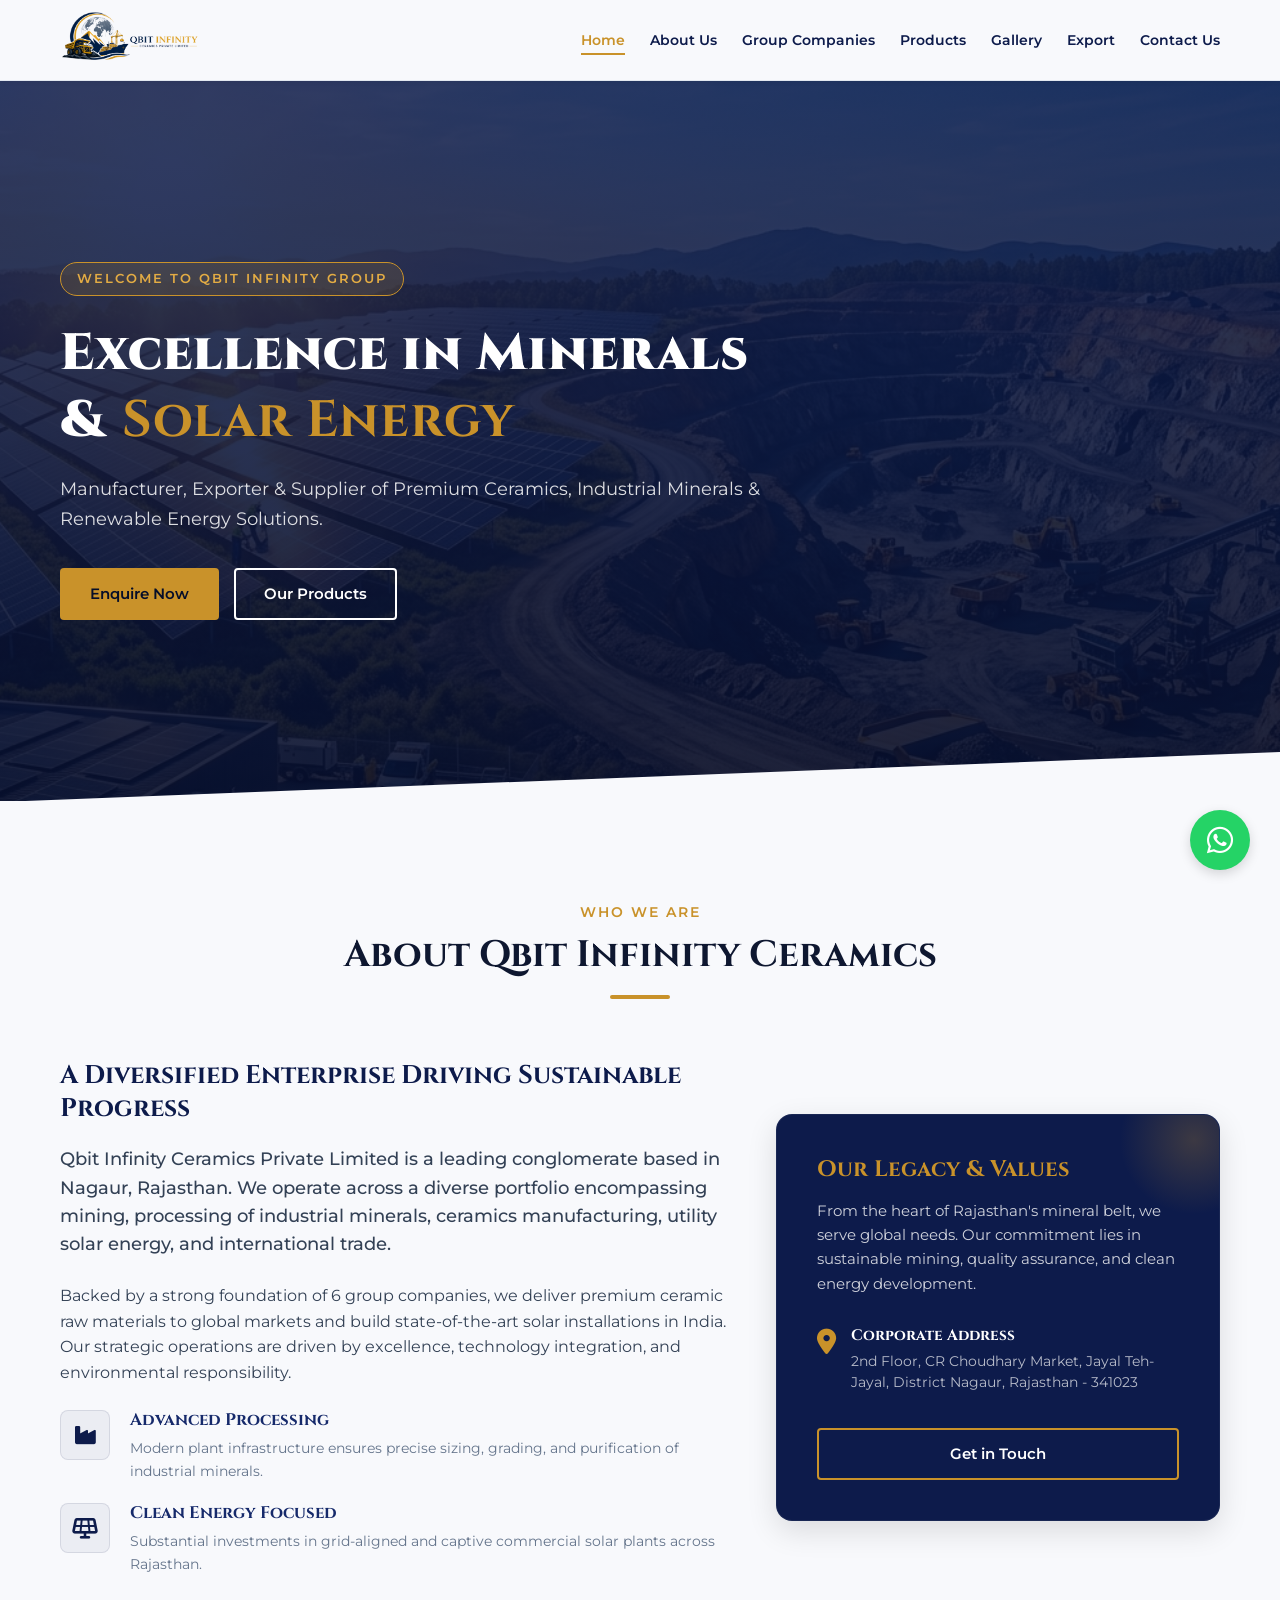
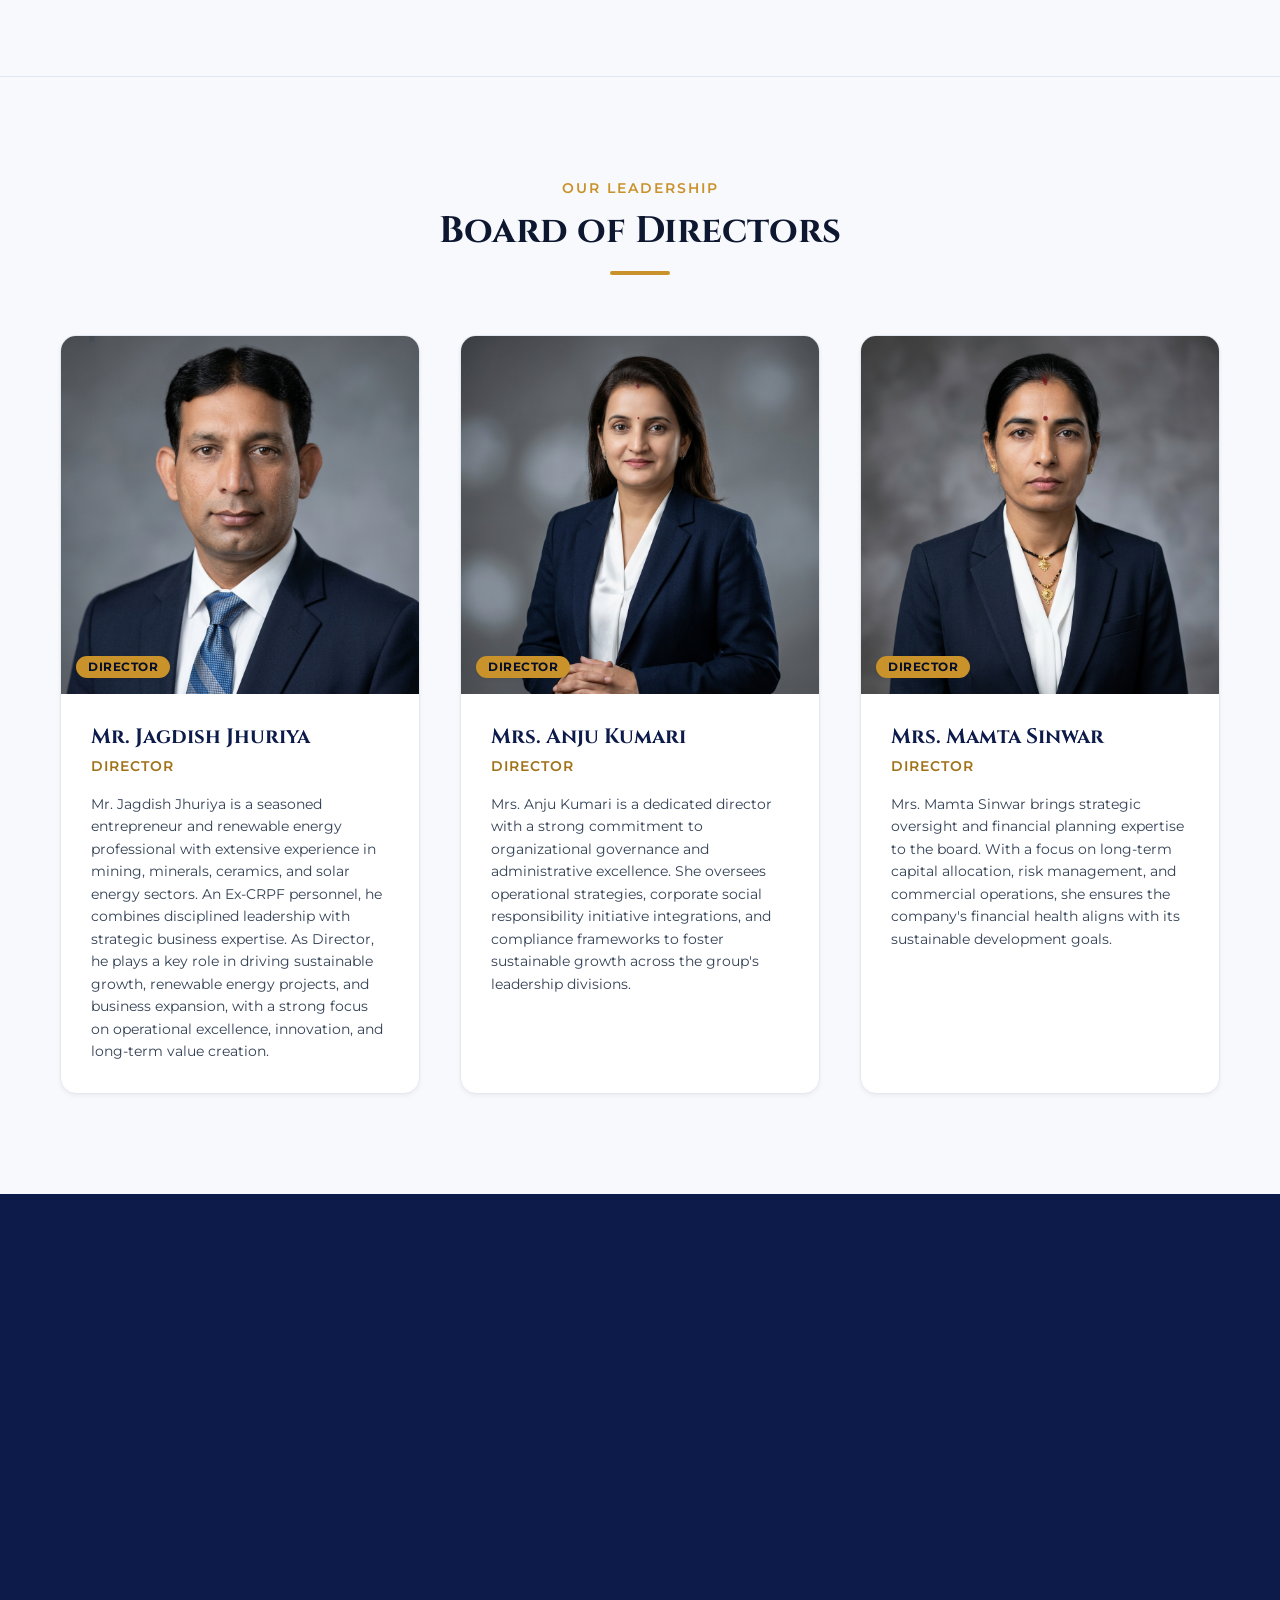
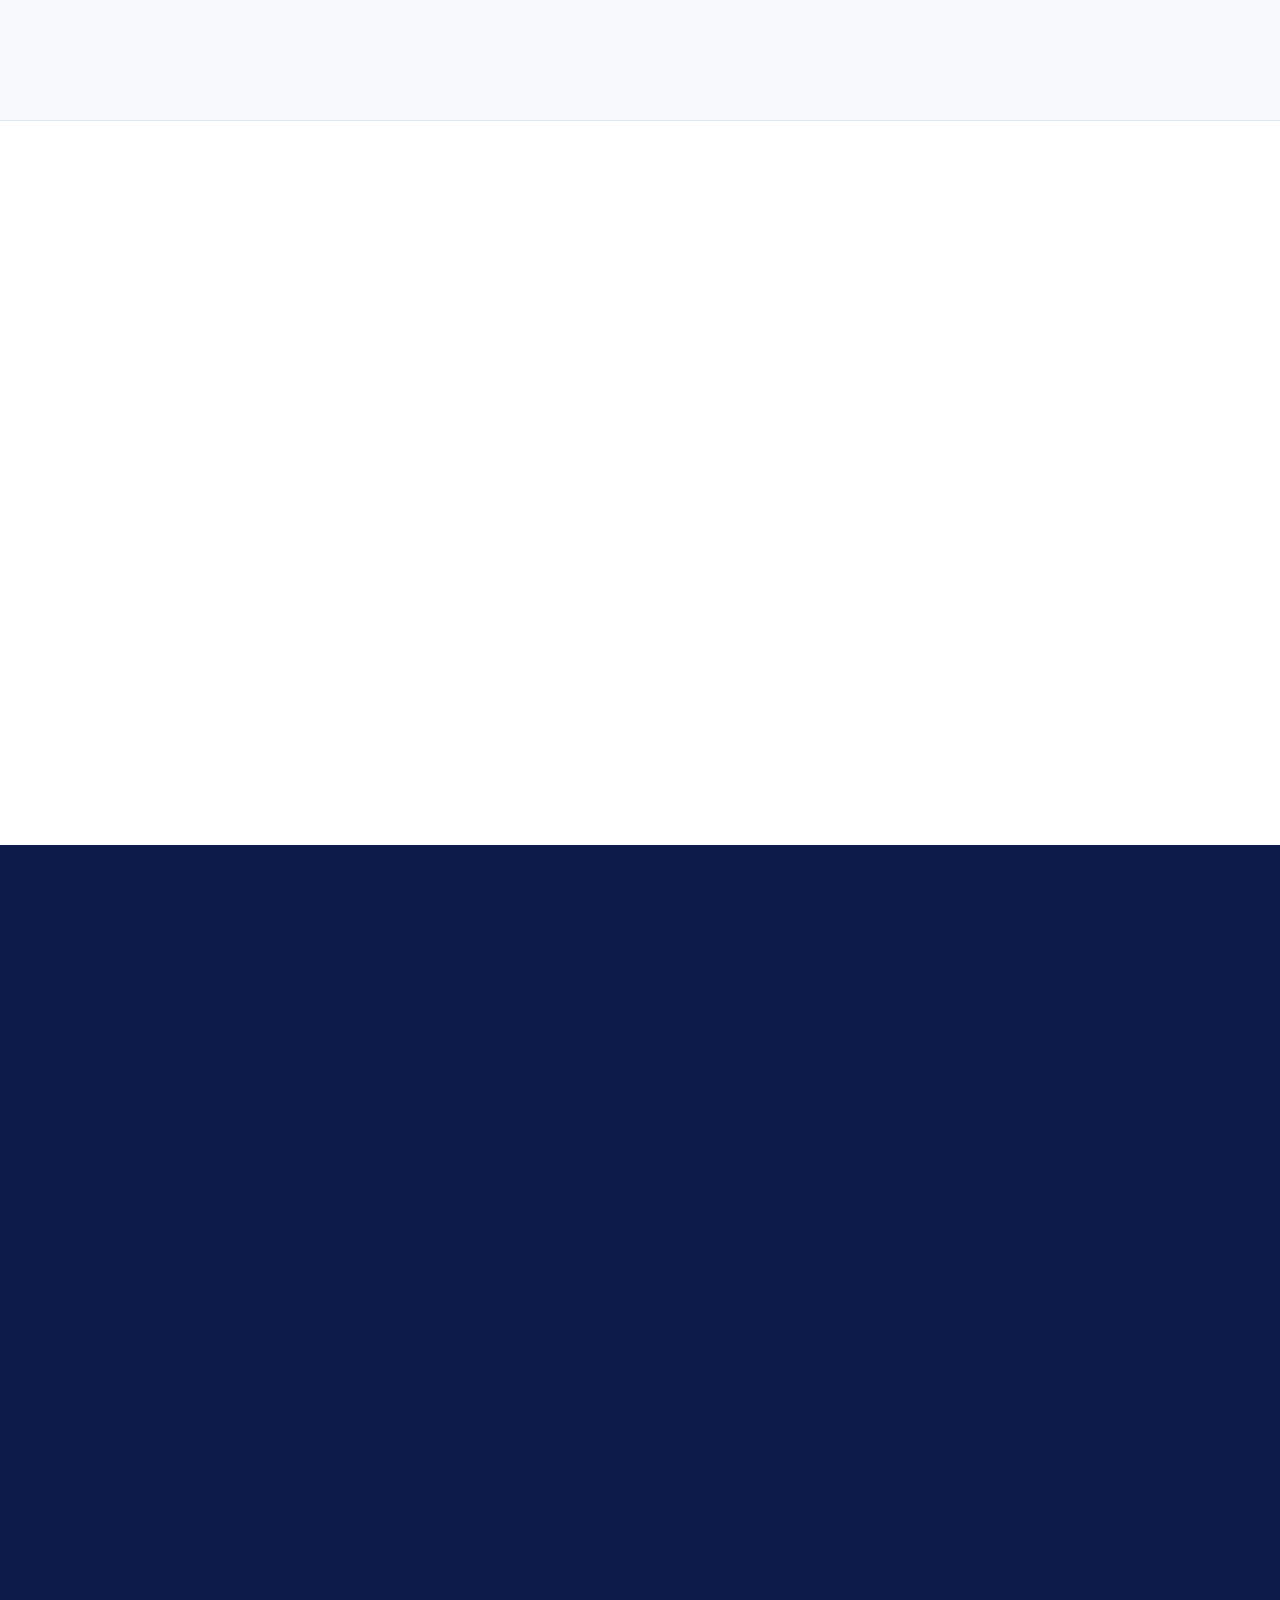
==== index.html @ c5cc14e5 "Add project website files and assets" ====
<!DOCTYPE html>
<html lang="en">
<head>
    <meta charset="UTF-8">
    <meta name="viewport" content="width=device-width, initial-scale=1.0">
    
    <!-- SEO Meta Tags -->
    <title>QBIT Infinity Ceramics Private Limited | Minerals & Solar Energy</title>
    <meta name="description" content="Qbit Infinity Ceramics Private Limited - Manufacturer, Exporter & Supplier of Ceramics, Minerals & Renewable Energy Solutions. Backed by a group of 6 companies spanning mines, minerals, solar energy, and global trade. Based in Nagaur, Rajasthan.">
    <meta name="keywords" content="Qbit Infinity Ceramics, Jhuriya Solar Energy, Nagaur Discom Solar, Qbit Mines and Minerals, Dharti Mines, Ceramic Minerals, Industrial Minerals, Solar Energy Rajasthan, Nagaur, Mineral Export">
    <meta name="author" content="Qbit Infinity Ceramics Private Limited">
    
    <!-- Google Fonts: Cinzel (Serif for headings) and Montserrat (Sans-serif for body) -->
    <link rel="preconnect" href="https://fonts.googleapis.com">
    <link rel="preconnect" href="https://fonts.gstatic.com" crossorigin>
    <link href="https://fonts.googleapis.com/css2?family=Cinzel:wght@500;700;900&family=Montserrat:wght@300;400;500;600;700&display=swap" rel="stylesheet">
    
    <!-- Font Awesome Icons -->
    <link rel="stylesheet" href="https://cdnjs.cloudflare.com/ajax/libs/font-awesome/6.4.0/css/all.min.css">
    
    <!-- Custom CSS -->
    <link rel="stylesheet" href="styles.css">
</head>
<body>



    <!-- Header / Sticky Navbar -->
    <header class="main-header" id="main-header">
        <div class="container nav-container">
            <!-- Brand Logo -->
            <a href="#home" class="logo-area" id="logo-link">
                <img src="logo.png" alt="QBIT Infinity Ceramics Logo" class="nav-logo" id="nav-logo">
            </a>

            <!-- Mobile Menu Toggle -->
            <button class="mobile-menu-btn" id="mobile-menu-btn" aria-label="Toggle Navigation Menu">
                <span class="bar"></span>
                <span class="bar"></span>
                <span class="bar"></span>
            </button>

            <!-- Navigation Links -->
            <nav class="nav-menu" id="nav-menu">
                <ul>
                    <li><a href="#home" class="nav-link active" id="nav-link-home">Home</a></li>
                    <li><a href="#about" class="nav-link" id="nav-link-about">About Us</a></li>
                    <li><a href="#group-companies" class="nav-link" id="nav-link-group">Group Companies</a></li>
                    <li><a href="products.html" class="nav-link" id="nav-link-products">Products</a></li>
                    <li><a href="#gallery" class="nav-link" id="nav-link-gallery">Gallery</a></li>
                    <li><a href="#export" class="nav-link" id="nav-link-export">Export</a></li>
                    <li><a href="#contact" class="nav-link" id="nav-link-contact">Contact Us</a></li>
                </ul>
            </nav>
        </div>
    </header>

    <!-- Hero Section -->
    <section class="hero-section" id="home">
        <div class="hero-background" style="background-image: linear-gradient(rgba(13, 27, 75, 0.85), rgba(7, 14, 43, 0.9)), url('assets/hero-bg.png');"></div>
        <div class="container hero-container">
            <div class="hero-content">
                <span class="hero-badge" id="hero-badge">Welcome to QBIT Infinity Group</span>
                <h1 class="hero-title" id="hero-title">Excellence in Minerals <br>&amp; <span class="highlight-gold">Solar Energy</span></h1>
                <p class="hero-subtitle" id="hero-subtitle">Manufacturer, Exporter &amp; Supplier of Premium Ceramics, Industrial Minerals &amp; Renewable Energy Solutions.</p>
                <div class="hero-ctas">
                    <a href="#contact" class="btn btn-primary" id="hero-cta-enquire">Enquire Now</a>
                    <a href="products.html" class="btn btn-outline" id="hero-cta-products">Our Products</a>
                </div>
            </div>
        </div>
        <div class="hero-divider"></div>
    </section>

    <!-- About Section -->
    <section class="about-section" id="about">
        <div class="container">
            <div class="section-header text-center">
                <span class="section-subtitle">Who We Are</span>
                <h2 class="section-title">About Qbit Infinity Ceramics</h2>
                <div class="section-divider"></div>
            </div>
            
            <div class="about-grid">
                <div class="about-text">
                    <h3>A Diversified Enterprise Driving Sustainable Progress</h3>
                    <p class="lead-text">Qbit Infinity Ceramics Private Limited is a leading conglomerate based in Nagaur, Rajasthan. We operate across a diverse portfolio encompassing mining, processing of industrial minerals, ceramics manufacturing, utility solar energy, and international trade.</p>
                    <p>Backed by a strong foundation of 6 group companies, we deliver premium ceramic raw materials to global markets and build state-of-the-art solar installations in India. Our strategic operations are driven by excellence, technology integration, and environmental responsibility.</p>
                    
                    <div class="about-features">
                        <div class="feature-item">
                            <div class="feature-icon"><i class="fa-solid fa-industry"></i></div>
                            <div class="feature-info">
                                <h4>Advanced Processing</h4>
                                <p>Modern plant infrastructure ensures precise sizing, grading, and purification of industrial minerals.</p>
                            </div>
                        </div>
                        <div class="feature-item">
                            <div class="feature-icon"><i class="fa-solid fa-solar-panel"></i></div>
                            <div class="feature-info">
                                <h4>Clean Energy Focused</h4>
                                <p>Substantial investments in grid-aligned and captive commercial solar plants across Rajasthan.</p>
                            </div>
                        </div>
                    </div>
                </div>
                
                <div class="about-stats-card">
                    <div class="stats-card-bg"></div>
                    <div class="stats-card-content">
                        <h4 class="card-heading">Our Legacy &amp; Values</h4>
                        <p class="card-text">From the heart of Rajasthan's mineral belt, we serve global needs. Our commitment lies in sustainable mining, quality assurance, and clean energy development.</p>
                        
                        <div class="address-box">
                            <i class="fa-solid fa-location-dot map-icon text-gold"></i>
                            <div>
                                <h5>Corporate Address</h5>
                                <p>2nd Floor, CR Choudhary Market, Jayal Teh-Jayal, District Nagaur, Rajasthan - 341023</p>
                            </div>
                        </div>
                        
                        <a href="#contact" class="btn btn-gold btn-block text-center" id="about-btn-contact">Get in Touch</a>
                    </div>
                </div>
            </div>
        </div>
    </section>

    <!-- Leadership Section -->
    <section class="leadership-section" id="leadership">
        <div class="container">
            <div class="section-header text-center">
                <span class="section-subtitle">Our Leadership</span>
                <h2 class="section-title">Board of Directors</h2>
                <div class="section-divider"></div>
            </div>
            
            <div class="leadership-grid">
                <!-- Director 1 -->
                <div class="director-card" id="director-1">
                    <div class="director-img-wrapper">
                        <img src="assets/director-jagdish.png" alt="Mr. Jagdish Jhuriya" class="director-img" loading="lazy">
                        <div class="director-overlay">
                            <span class="director-badge">Director</span>
                        </div>
                    </div>
                    <div class="director-info">
                        <h3>Mr. Jagdish Jhuriya</h3>
                        <p class="director-role">Director</p>
                        <p class="director-bio">Mr. Jagdish Jhuriya is a seasoned entrepreneur and renewable energy professional with extensive experience in mining, minerals, ceramics, and solar energy sectors. An Ex-CRPF personnel, he combines disciplined leadership with strategic business expertise. As Director, he plays a key role in driving sustainable growth, renewable energy projects, and business expansion, with a strong focus on operational excellence, innovation, and long-term value creation.</p>
                    </div>
                </div>

                <!-- Director 2 -->
                <div class="director-card" id="director-2">
                    <div class="director-img-wrapper">
                        <img src="assets/director-anju.png" alt="Mrs. Anju Kumari" class="director-img" loading="lazy">
                        <div class="director-overlay">
                            <span class="director-badge">Director</span>
                        </div>
                    </div>
                    <div class="director-info">
                        <h3>Mrs. Anju Kumari</h3>
                        <p class="director-role">Director</p>
                        <p class="director-bio">Mrs. Anju Kumari is a dedicated director with a strong commitment to organizational governance and administrative excellence. She oversees operational strategies, corporate social responsibility initiative integrations, and compliance frameworks to foster sustainable growth across the group's leadership divisions.</p>
                    </div>
                </div>

                <!-- Director 3 -->
                <div class="director-card" id="director-3">
                    <div class="director-img-wrapper">
                        <img src="assets/director-mamta.png" alt="Mrs. Mamta Sinwar" class="director-img" loading="lazy">
                        <div class="director-overlay">
                            <span class="director-badge">Director</span>
                        </div>
                    </div>
                    <div class="director-info">
                        <h3>Mrs. Mamta Sinwar</h3>
                        <p class="director-role">Director</p>
                        <p class="director-bio">Mrs. Mamta Sinwar brings strategic oversight and financial planning expertise to the board. With a focus on long-term capital allocation, risk management, and commercial operations, she ensures the company's financial health aligns with its sustainable development goals.</p>
                    </div>
                </div>
            </div>
        </div>
    </section>

    <!-- Group Companies Section -->
    <section class="group-section" id="group-companies">
        <div class="container">
            <div class="section-header text-center">
                <span class="section-subtitle">Our Corporate Structure</span>
                <h2 class="section-title text-white">Parent &amp; Associated Companies</h2>
                <div class="section-divider gold-divider"></div>
            </div>
            
            <div class="group-grid">
                <!-- Card 1 Parent -->
                <div class="group-card parent-card" id="group-card-1">
                    <div class="card-glow"></div>
                    <div class="card-icon-header">
                        <i class="fa-solid fa-shield-halved"></i>
                        <span class="badge-parent">PARENT COMPANY</span>
                    </div>
                    <h4>Qbit Infinity Ceramics Private Limited</h4>
                    <p>Serves as the apex entity managing ceramics production, general administration, corporate mining activities, and international mineral export operations.</p>
                </div>
                
                <!-- Card 2 Solar -->
                <div class="group-card" id="group-card-2">
                    <div class="card-icon-header">
                        <i class="fa-solid fa-sun-plant-wilt"></i>
                    </div>
                    <h4>Jhuriya Solar Energy Private Limited</h4>
                    <p>Specializes in grid-tied solar park planning, land acquisition, and mechanical EPC operations for renewable solar projects.</p>
                </div>
                
                <!-- Card 3 Solar -->
                <div class="group-card" id="group-card-3">
                    <div class="card-icon-header">
                        <i class="fa-solid fa-solar-panel"></i>
                    </div>
                    <h4>Nagaur Discom Solar Green Energy Private Limited</h4>
                    <p>Focuses on state government power agreements, utility-scale green energy feeding, and distribution logistics.</p>
                </div>
                
                <!-- Card 4 Solar -->
                <div class="group-card" id="group-card-4">
                    <div class="card-icon-header">
                        <i class="fa-solid fa-seedling"></i>
                    </div>
                    <h4>Nagaur Discom Solar Green Energy Enterprises</h4>
                    <p>Provides commercial rooftop installations, green technology components, and customized solar setups for private sectors.</p>
                </div>
                
                <!-- Card 5 Mining -->
                <div class="group-card" id="group-card-5">
                    <div class="card-icon-header">
                        <i class="fa-solid fa-mountain"></i>
                    </div>
                    <h4>Qbit Mines and Minerals</h4>
                    <p>Owns and operates open-cast mines in Rajasthan's mineral corridor. Sells processed raw ball clay, quartz, and feldspar.</p>
                </div>
                
                <!-- Card 6 Mining -->
                <div class="group-card" id="group-card-6">
                    <div class="card-icon-header">
                        <i class="fa-solid fa-trowel-bricks"></i>
                    </div>
                    <h4>Dharti Mines</h4>
                    <p>Focuses on advanced environment-friendly quarrying practices, mineral grading, and high-purity industrial silica sourcing.</p>
                </div>
            </div>
            
            <div class="group-tagline text-center" id="group-tagline">
                <p class="tagline-text"><i class="fa-solid fa-industry text-gold"></i> Three companies in Mining &bull; Three companies in Solar Energy <i class="fa-solid fa-solar-panel text-gold"></i></p>
            </div>
        </div>
    </section>

    <!-- Products / Services Section -->
    <section class="products-section" id="products">
        <div class="container">
            <div class="section-header text-center">
                <span class="section-subtitle">What We Offer</span>
                <h2 class="section-title">Core Products &amp; Divisions</h2>
                <div class="section-divider"></div>
            </div>
            
            <div class="products-grid">
                <!-- Mining & Minerals -->
                <div class="product-column" id="prod-col-mining">
                    <div class="product-img-wrapper">
                        <img src="assets/mining.png" alt="Mining & Minerals" class="product-img" loading="lazy">
                        <div class="img-overlay"></div>
                        <div class="product-icon-badge"><i class="fa-solid fa-pickaxe"></i></div>
                    </div>
                    <div class="product-body">
                        <h3>⛏️ Mining &amp; Minerals</h3>
                        <p class="product-intro">Supplying raw and processed minerals of high mineral purity to domestic and international ceramic industries.</p>
                        <ul class="product-list">
                            <li>
                                <strong>Ceramic Minerals:</strong> 
                                <span>High-plasticity Ball Clay, White China Clay, Potash, and Soda Feldspar for body structures.</span>
                            </li>
                            <li>
                                <strong>Industrial Minerals:</strong> 
                                <span>High-grade Silica, Quartz powder, Bentonite, and Pyrophyllite for refractories and foundries.</span>
                            </li>
                            <li>
                                <strong>Mines &amp; Quarrying:</strong> 
                                <span>Sustainable pit operations utilizing eco-sensitive extraction procedures and backfilling.</span>
                            </li>
                        </ul>
                    </div>
                </div>
                
                <!-- Solar Energy -->
                <div class="product-column" id="prod-col-solar">
                    <div class="product-img-wrapper">
                        <img src="assets/solar.png" alt="Solar Energy Division" class="product-img" loading="lazy">
                        <div class="img-overlay"></div>
                        <div class="product-icon-badge"><i class="fa-solid fa-sun"></i></div>
                    </div>
                    <div class="product-body">
                        <h3>☀️ Solar Energy</h3>
                        <p class="product-intro">Pioneering clean energy transitions through utility infrastructure development and industrial rooftop installations.</p>
                        <ul class="product-list">
                            <li>
                                <strong>Solar Power Projects:</strong> 
                                <span>End-to-end solar farm EPC including ground mapping, mounting structure, grid sync, and cabling.</span>
                            </li>
                            <li>
                                <strong>Green Energy Solutions:</strong> 
                                <span>Captive solar plant deployment helping manufacturing units reduce electrical bills and offset carbon footprints.</span>
                            </li>
                            <li>
                                <strong>Discom Solar Projects:</strong> 
                                <span>Developing power generation stations feeding green energy directly into central state DISCOM grids.</span>
                            </li>
                        </ul>
                    </div>
                </div>
            </div>
        </div>
    </section>

    <!-- Export Section -->
    <section class="export-section" id="export">
        <div class="container">
            <div class="export-grid">
                <div class="export-image-area">
                    <img src="assets/export.png" alt="Global Export Shipping" class="export-img" loading="lazy">
                    <div class="export-badge">
                        <i class="fa-solid fa-globe"></i>
                        <span>Global Footprint</span>
                    </div>
                </div>
                <div class="export-text-area">
                    <span class="section-subtitle">Connecting Continents</span>
                    <h2 class="section-title">🚢 Export &amp; Logistics</h2>
                    <div class="section-divider"></div>
                    <p class="lead-text">Leveraging state-of-the-art maritime logistics network, we export premium Indian minerals and finished ceramics directly from Major Ports in Western India (Mundra, Kandla, Pipavav) to global destinations.</p>
                    
                    <div class="export-points">
                        <div class="export-point">
                            <div class="point-icon"><i class="fa-solid fa-anchor"></i></div>
                            <div class="point-text">
                                <h4>International Mineral Export</h4>
                                <p>Bulk cargo shipment of Raw Ball Clay, China Clay, and Quartz powder with tailored moisture content packaging for overseas plants.</p>
                            </div>
                        </div>
                        <div class="export-point">
                            <div class="point-icon"><i class="fa-solid fa-box-open"></i></div>
                            <div class="point-text">
                                <h4>Ceramics Export</h4>
                                <p>Providing international supply of premium quality double-charge, glazed vitrified tiles, and heavy-duty sanitaryware products.</p>
                            </div>
                        </div>
                    </div>
                    
                    <a href="#contact" class="btn btn-primary" id="export-btn-enquire">Request Export Catalog</a>
                </div>
            </div>
        </div>
    </section>

    <!-- Gallery Section -->
    <section class="gallery-section" id="gallery">
        <div class="container">
            <div class="section-header text-center">
                <span class="section-subtitle">Visual Highlights</span>
                <h2 class="section-title">Operations Video Gallery</h2>
                <div class="section-divider"></div>
            </div>

            <!-- Video Slideshow Container -->
            <div class="slideshow-container" id="video-slideshow">
                <div class="slideshow-wrapper">
                    <!-- Slide 1 -->
                    <div class="video-slide active" data-slide-index="0">
                        <video id="slide-video-1" preload="metadata" loop muted playsinline>
                            <source src="video/1.mp4" type="video/mp4">
                            Your browser does not support the video tag.
                        </video>
                    </div>
                    <!-- Slide 2 -->
                    <div class="video-slide" data-slide-index="1">
                        <video id="slide-video-2" preload="metadata" loop muted playsinline>
                            <source src="video/2.mp4" type="video/mp4">
                            Your browser does not support the video tag.
                        </video>
                    </div>
                    <!-- Slide 3 -->
                    <div class="video-slide" data-slide-index="2">
                        <video id="slide-video-3" preload="metadata" loop muted playsinline>
                            <source src="video/3.mp4" type="video/mp4">
                            Your browser does not support the video tag.
                        </video>
                    </div>
                    <!-- Slide 4 -->
                    <div class="video-slide" data-slide-index="3">
                        <video id="slide-video-4" preload="metadata" loop muted playsinline>
                            <source src="video/4.mp4" type="video/mp4">
                            Your browser does not support the video tag.
                        </video>
                    </div>
                </div>

                <!-- Controls -->
                <button class="slideshow-btn prev-btn" id="prev-slide-btn" aria-label="Previous Slide">
                    <i class="fa-solid fa-chevron-left"></i>
                </button>
                <button class="slideshow-btn next-btn" id="next-slide-btn" aria-label="Next Slide">
                    <i class="fa-solid fa-chevron-right"></i>
                </button>
                
                <!-- Audio Toggle Control -->
                <button class="mute-toggle-btn" id="mute-toggle-btn" aria-label="Unmute Video">
                    <i class="fa-solid fa-volume-xmark"></i>
                </button>

                <!-- Dots Indicators -->
                <div class="slideshow-dots" id="slideshow-dots">
                    <span class="dot active" data-slide-to="0"></span>
                    <span class="dot" data-slide-to="1"></span>
                    <span class="dot" data-slide-to="2"></span>
                    <span class="dot" data-slide-to="3"></span>
                </div>
            </div>
        </div>
    </section>

    <!-- Stats Section -->
    <section class="stats-section" id="stats">
        <div class="container">
            <div class="stats-grid">
                <!-- Stat Item 1 -->
                <div class="stat-item" id="stat-1">
                    <div class="stat-number-wrapper">
                        <span class="stat-number" data-target="6">0</span><span class="stat-plus">+</span>
                    </div>
                    <p class="stat-label">Group Companies</p>
                </div>
                <!-- Stat Item 2 -->
                <div class="stat-item" id="stat-2">
                    <div class="stat-number-wrapper">
                        <span class="stat-number" data-target="3">0</span>
                    </div>
                    <p class="stat-label">Mining Divisions</p>
                </div>
                <!-- Stat Item 3 -->
                <div class="stat-item" id="stat-3">
                    <div class="stat-number-wrapper">
                        <span class="stat-number" data-target="3">0</span>
                    </div>
                    <p class="stat-label">Solar Energy Divisions</p>
                </div>
                <!-- Stat Item 4 -->
                <div class="stat-item" id="stat-4">
                    <div class="stat-icon-wrapper">
                        <i class="fa-solid fa-truck-fast text-gold"></i>
                    </div>
                    <p class="stat-label">Pan-India &amp; Export</p>
                </div>
            </div>
        </div>
    </section>

    <!-- Contact & Enquiry Section -->
    <section class="contact-section" id="contact">
        <div class="container">
            <div class="section-header text-center">
                <span class="section-subtitle">Reach Out to Us</span>
                <h2 class="section-title">Contact &amp; Enquiry Form</h2>
                <div class="section-divider"></div>
            </div>
            
            <div class="contact-grid">
                <!-- Column 1: Info -->
                <div class="contact-info-column" id="contact-info-panel">
                    <h3>Get in Touch</h3>
                    <p>Have questions about mineral supply, solar installation contract, or export options? Contact our management representatives directly.</p>
                    
                    <div class="contact-details">
                        <!-- Address -->
                        <div class="contact-detail-item">
                            <div class="detail-icon"><i class="fa-solid fa-location-dot"></i></div>
                            <div class="detail-content">
                                <h4>Head Office</h4>
                                <p>2nd Floor, CR Choudhary Market, Jayal Teh-Jayal, District Nagaur, Rajasthan - 341023</p>
                            </div>
                        </div>
                        
                        <!-- Phone Numbers -->
                        <div class="contact-detail-item">
                            <div class="detail-icon"><i class="fa-solid fa-phone"></i></div>
                            <div class="detail-content">
                                <h4>Management Hotlines</h4>
                                <p>
                                    <a href="tel:+919079042639" class="phone-link"><strong>Jagdish Jhuriya:</strong> +91 90790 42639</a><br>
                                    <a href="tel:+918952063424" class="phone-link"><strong>Anju Kumari:</strong> +91 89520 63424</a><br>
                                    <a href="tel:+919783767374" class="phone-link"><strong>Mamta Sinwar:</strong> +91 97837 67374</a>
                                </p>
                            </div>
                        </div>
                        
                        <!-- Email -->
                        <div class="contact-detail-item">
                            <div class="detail-icon"><i class="fa-solid fa-envelope"></i></div>
                            <div class="detail-content">
                                <h4>Email Address</h4>
                                <p><a href="mailto:qbitinfinity@gmail.com" class="email-link">qbitinfinity@gmail.com</a></p>
                            </div>
                        </div>
                    </div>
                </div>
                
                <!-- Column 2: Form -->
                <div class="contact-form-column" id="contact-form-panel">
                    <form class="enquiry-form" id="enquiry-form" novalidate>
                        <h3>Submit Business Enquiry</h3>
                        <p>Fill out the form below, and we will get back to you with custom catalog and price quotation within 24 hours.</p>
                        
                        <div class="form-row">
                            <div class="form-group">
                                <label for="form-name">Full Name <span class="required">*</span></label>
                                <div class="input-wrapper">
                                    <i class="fa-regular fa-user input-icon"></i>
                                    <input type="text" id="form-name" placeholder="Your Name" required>
                                </div>
                                <span class="error-msg" id="name-error">Please enter your name</span>
                            </div>
                            <div class="form-group">
                                <label for="form-company">Company Name</label>
                                <div class="input-wrapper">
                                    <i class="fa-solid fa-building input-icon"></i>
                                    <input type="text" id="form-company" placeholder="Your Company">
                                </div>
                            </div>
                        </div>
                        
                        <div class="form-row">
                            <div class="form-group">
                                <label for="form-email">Email Address <span class="required">*</span></label>
                                <div class="input-wrapper">
                                    <i class="fa-regular fa-envelope input-icon"></i>
                                    <input type="email" id="form-email" placeholder="example@gmail.com" required>
                                </div>
                                <span class="error-msg" id="email-error">Please enter a valid email</span>
                            </div>
                            <div class="form-group">
                                <label for="form-phone">Mobile Number <span class="required">*</span></label>
                                <div class="input-wrapper">
                                    <i class="fa-solid fa-phone input-icon"></i>
                                    <input type="tel" id="form-phone" placeholder="e.g. +91 90000 00000" required>
                                </div>
                                <span class="error-msg" id="phone-error">Please enter a valid phone number</span>
                            </div>
                        </div>
                        
                        <div class="form-group">
                            <label for="form-interest">Business Interest <span class="required">*</span></label>
                            <div class="input-wrapper">
                                <i class="fa-solid fa-sliders input-icon"></i>
                                <select id="form-interest" required>
                                    <option value="" disabled selected>-- Select Division --</option>
                                    <option value="minerals">⛏️ Mining &amp; Ceramic Minerals</option>
                                    <option value="solar">☀️ Solar Power Contracts</option>
                                    <option value="export">🚢 Global Sourcing &amp; Export</option>
                                    <option value="other">General Partnership / Other</option>
                                </select>
                            </div>
                            <span class="error-msg" id="interest-error">Please select your primary interest</span>
                        </div>
                        
                        <div class="form-group">
                            <label for="form-message">Detailed Message <span class="required">*</span></label>
                            <textarea id="form-message" rows="5" placeholder="Specify mineral type, volume requirements, or solar capacity needed..." required></textarea>
                            <span class="error-msg" id="message-error">Please enter details of your enquiry</span>
                        </div>
                        
                        <button type="submit" class="btn btn-primary btn-submit" id="form-submit-btn">
                            <span id="btn-text">Send Enquiry</span>
                            <i class="fa-solid fa-paper-plane btn-icon"></i>
                        </button>
                    </form>
                    
                    <!-- Success Modal Overlay -->
                    <div class="success-overlay" id="success-overlay">
                        <div class="success-card">
                            <div class="success-icon"><i class="fa-solid fa-circle-check"></i></div>
                            <h4>Enquiry Submitted!</h4>
                            <p>Thank you for reaching out to Qbit Infinity Ceramics. Our executive will contact you shortly.</p>
                            <button class="btn btn-gold btn-close-modal" id="btn-close-success">Close</button>
                        </div>
                    </div>
                </div>
            </div>
        </div>
    </section>

    <!-- Footer -->
    <footer class="main-footer" id="main-footer">
        <div class="container footer-container">
            <!-- Footer Info Column -->
            <div class="footer-col brand-col">
                <a href="#home" class="logo-area footer-logo-link">
                    <img src="logo.png" alt="QBIT Infinity Ceramics Logo" class="footer-logo" loading="lazy">
                </a>
                <p class="brand-desc">A premium enterprise based in Nagaur, Rajasthan, specializing in sustainable mining solutions, global mineral trade, and clean utility solar installations.</p>
                <div class="social-links">
                    <a href="https://wa.me/919079042639" target="_blank" class="social-link whatsapp-social" aria-label="Chat on WhatsApp">
                        <i class="fa-brands fa-whatsapp"></i>
                    </a>
                </div>
            </div>
            
            <!-- Quick Links -->
            <div class="footer-col links-col">
                <h4>Quick Links</h4>
                <ul class="footer-links">
                    <li><a href="#home">Home</a></li>
                    <li><a href="#about">About Us</a></li>
                    <li><a href="#group-companies">Group Companies</a></li>
                    <li><a href="products.html">Products</a></li>
                    <li><a href="#gallery">Gallery</a></li>
                    <li><a href="#export">Export &amp; Logistics</a></li>
                    <li><a href="#contact">Contact Us</a></li>
                </ul>
            </div>
            
            <!-- Contact Info footer -->
            <div class="footer-col info-col">
                <h4>Contact Details</h4>
                <ul class="footer-info-list">
                    <li>
                        <i class="fa-solid fa-location-dot footer-icon text-gold"></i>
                        <span>2nd Floor, CR Choudhary Market, Jayal Teh-Jayal, District Nagaur, Rajasthan</span>
                    </li>
                    <li>
                        <i class="fa-solid fa-phone footer-icon text-gold"></i>
                        <span>+91 90790 42639 (Jagdish)</span>
                    </li>
                    <li>
                        <i class="fa-solid fa-envelope footer-icon text-gold"></i>
                        <span>qbitinfinity@gmail.com</span>
                    </li>
                </ul>
            </div>
        </div>
        
        <!-- Bottom Bar -->
        <div class="footer-bottom">
            <div class="container footer-bottom-container">
                <p>&copy; 2026 Qbit Infinity Ceramics Private Limited. All Rights Reserved.</p>
            </div>
        </div>
    </footer>

    <!-- WhatsApp Floating Button -->
    <a href="https://wa.me/919079042639" class="whatsapp-float" id="whatsapp-float" target="_blank" rel="noopener noreferrer" aria-label="Contact us on WhatsApp">
        <i class="fa-brands fa-whatsapp whatsapp-icon"></i>
        <span class="whatsapp-tooltip">Chat with Jagdish</span>
    </a>

    <!-- Scroll to Top Button -->
    <button class="scroll-to-top" id="scroll-to-top" aria-label="Scroll to Top">
        <i class="fa-solid fa-arrow-up"></i>
    </button>

    <!-- Custom JavaScript -->
    <script src="script.js" defer></script>
</body>
</html>
---- styles.css ----
/* ==========================================================================
   DESIGN SYSTEM & CUSTOM VARIABLES
   ========================================================================== */
:root {
    /* Primary Colors */
    --color-navy: #0D1B4B;
    --color-navy-light: #162a6b;
    --color-navy-dark: #060e29;
    --color-gold: #C9922A;
    --color-gold-light: #e3ac44;
    --color-gold-dark: #a17118;
    
    /* Neutral & Background Colors */
    --color-dark: #070e2b;
    --color-mid-dark: #0d163d;
    --color-light-bg: #f8f9fc;
    --color-card-bg: #ffffff;
    --color-border: #e2e8f0;
    
    /* Text Colors */
    --color-text-title: #0e1730;
    --color-text-body: #334155;
    --color-text-light: #64748b;
    --color-text-white: #ffffff;
    --color-text-muted: #94a3b8;
    
    /* Typography */
    --font-heading: 'Cinzel', serif;
    --font-body: 'Montserrat', sans-serif;
    
    /* UI Utilities */
    --transition-smooth: all 0.3s cubic-bezier(0.25, 0.8, 0.25, 1);
    --border-radius-sm: 4px;
    --border-radius-md: 8px;
    --border-radius-lg: 16px;
    --shadow-sm: 0 2px 4px rgba(0, 0, 0, 0.05);
    --shadow-md: 0 4px 12px rgba(0, 0, 0, 0.08);
    --shadow-lg: 0 10px 30px rgba(0, 0, 0, 0.12);
    --shadow-gold-glow: 0 8px 24px rgba(201, 146, 42, 0.25);
    
    /* Layout Constants */
    --container-width: 1200px;
    --header-height: 80px;
}

/* ==========================================================================
   BASE RESETS & DEFAULTS
   ========================================================================== */
* {
    margin: 0;
    padding: 0;
    box-sizing: border-box;
}

html {
    scroll-behavior: smooth;
    font-size: 16px;
}

body {
    font-family: var(--font-body);
    color: var(--color-text-body);
    background-color: var(--color-light-bg);
    line-height: 1.6;
    overflow-x: hidden;
}

/* Scrollbar Customization */
::-webkit-scrollbar {
    width: 10px;
}
::-webkit-scrollbar-track {
    background: var(--color-navy-dark);
}
::-webkit-scrollbar-thumb {
    background: var(--color-gold);
    border-radius: 5px;
}
::-webkit-scrollbar-thumb:hover {
    background: var(--color-gold-light);
}

/* Base Headings & Typography */
h1, h2, h3, h4, h5, h6 {
    font-family: var(--font-heading);
    color: var(--color-text-title);
    font-weight: 700;
    line-height: 1.3;
}

a {
    text-decoration: none;
    color: inherit;
    transition: var(--transition-smooth);
}

ul {
    list-style: none;
}

img {
    max-width: 100%;
    height: auto;
    display: block;
}

/* ==========================================================================
   GLOBAL UTILITIES
   ========================================================================== */
.container {
    width: 100%;
    max-width: var(--container-width);
    margin: 0 auto;
    padding: 0 20px;
}

.text-center { text-align: center; }
.text-white { color: var(--color-text-white); }
.text-gold { color: var(--color-gold); }

.highlight-gold {
    color: var(--color-gold);
    font-weight: 700;
}

/* Section Header Styles */
.section-header {
    margin-bottom: 60px;
    position: relative;
}

.section-subtitle {
    font-family: var(--font-body);
    color: var(--color-gold);
    font-weight: 600;
    text-transform: uppercase;
    font-size: 0.9rem;
    letter-spacing: 2px;
    display: block;
    margin-bottom: 8px;
}

.section-title {
    font-size: 2.3rem;
    font-weight: 700;
    position: relative;
    padding-bottom: 15px;
}

.section-divider {
    width: 60px;
    height: 4px;
    background-color: var(--color-gold);
    margin: 0 auto;
    border-radius: 2px;
}

.gold-divider {
    background-color: var(--color-gold);
}

/* Custom Button Styles */
.btn {
    display: inline-flex;
    align-items: center;
    justify-content: center;
    padding: 12px 28px;
    font-family: var(--font-body);
    font-size: 0.95rem;
    font-weight: 600;
    border-radius: var(--border-radius-sm);
    cursor: pointer;
    transition: var(--transition-smooth);
    border: 2px solid transparent;
}

.btn-primary {
    background-color: var(--color-gold);
    color: var(--color-navy-dark);
}

.btn-primary:hover {
    background-color: var(--color-gold-light);
    transform: translateY(-2px);
    box-shadow: var(--shadow-gold-glow);
}

.btn-outline {
    background-color: transparent;
    color: var(--color-text-white);
    border-color: var(--color-text-white);
}

.btn-outline:hover {
    background-color: var(--color-text-white);
    color: var(--color-navy);
    transform: translateY(-2px);
}

.btn-gold {
    background-color: var(--color-navy);
    color: var(--color-text-white);
    border-color: var(--color-gold);
}

.btn-gold:hover {
    background-color: var(--color-gold);
    color: var(--color-navy-dark);
    transform: translateY(-2px);
}

.btn-block {
    display: block;
    width: 100%;
}

/* ==========================================================================
   TOP BAR SECTION
   ========================================================================== */
.top-bar {
    background-color: var(--color-navy-dark);
    color: var(--color-text-muted);
    font-size: 0.85rem;
    padding: 8px 0;
    border-bottom: 1px solid rgba(255, 255, 255, 0.05);
}

.top-bar-container {
    display: flex;
    justify-content: space-between;
    align-items: center;
    flex-wrap: wrap;
    gap: 10px;
}

.top-bar-contact {
    display: flex;
    gap: 20px;
    flex-wrap: wrap;
}

.top-bar-link {
    display: flex;
    align-items: center;
    gap: 8px;
}

.top-bar-link:hover {
    color: var(--color-gold-light);
}

/* ==========================================================================
   MAIN HEADER / NAVIGATION
   ========================================================================== */
.main-header {
    background-color: var(--color-white);
    box-shadow: var(--shadow-sm);
    position: relative;
    z-index: 1000;
    transition: var(--transition-smooth);
    border-bottom: 1px solid var(--color-border);
}

/* Sticky Header Style via JavaScript */
.main-header.sticky {
    position: fixed;
    top: 0;
    left: 0;
    right: 0;
    background-color: rgba(255, 255, 255, 0.95);
    backdrop-filter: blur(10px);
    box-shadow: var(--shadow-md);
    animation: slideDown 0.4s ease forwards;
    border-bottom: 1px solid var(--color-border);
}

@keyframes slideDown {
    from { transform: translateY(-100%); }
    to { transform: translateY(0); }
}

.nav-container {
    height: var(--header-height);
    display: flex;
    justify-content: space-between;
    align-items: center;
}

/* Logo Area Styling */
.logo-area {
    display: flex;
    align-items: center;
    gap: 15px;
}

.nav-logo {
    height: 70px;
    width: auto;
    object-fit: contain;
}

.logo-text {
    display: flex;
    flex-direction: column;
}

.logo-title {
    font-family: var(--font-heading);
    font-size: 1.3rem;
    font-weight: 700;
    color: var(--color-gold);
    letter-spacing: 1px;
    line-height: 1.2;
}

.logo-subtitle {
    font-family: var(--font-body);
    font-size: 0.72rem;
    font-weight: 500;
    color: var(--color-text-white);
    letter-spacing: 0.5px;
}

/* Nav Links Menu */
.nav-menu ul {
    display: flex;
    gap: 25px;
}

.nav-link {
    font-family: var(--font-body);
    font-size: 0.9rem;
    font-weight: 600;
    color: var(--color-navy);
    position: relative;
    padding: 6px 0;
}

.nav-link:hover, .nav-link.active {
    color: var(--color-gold);
}

.nav-link::after {
    content: '';
    position: absolute;
    width: 0;
    height: 2px;
    bottom: 0;
    left: 0;
    background-color: var(--color-gold);
    transition: var(--transition-smooth);
}

.nav-link:hover::after, .nav-link.active::after {
    width: 100%;
}

/* Hamburger Button */
.mobile-menu-btn {
    display: none;
    flex-direction: column;
    justify-content: space-between;
    width: 30px;
    height: 21px;
    background: transparent;
    border: none;
    cursor: pointer;
    z-index: 1001;
}

.mobile-menu-btn .bar {
    width: 100%;
    height: 3px;
    background-color: var(--color-navy);
    border-radius: 10px;
    transition: var(--transition-smooth);
}

/* Mobile active hamburger */
.mobile-menu-btn.active .bar:nth-child(1) {
    transform: translateY(9px) rotate(45deg);
}

.mobile-menu-btn.active .bar:nth-child(2) {
    opacity: 0;
}

.mobile-menu-btn.active .bar:nth-child(3) {
    transform: translateY(-9px) rotate(-45deg);
}

/* ==========================================================================
   HERO SECTION
   ========================================================================== */
.hero-section {
    position: relative;
    min-height: 520px;
    height: 80vh;
    display: flex;
    align-items: center;
    overflow: hidden;
    color: var(--color-text-white);
}

.hero-background {
    position: absolute;
    top: 0;
    left: 0;
    width: 100%;
    height: 100%;
    background-size: cover;
    background-position: center;
    background-repeat: no-repeat;
    z-index: 1;
    transform: scale(1.03);
    animation: zoomBg 20s infinite alternate;
}

@keyframes zoomBg {
    0% { transform: scale(1.03); }
    100% { transform: scale(1.09); }
}

.hero-container {
    position: relative;
    z-index: 2;
}

.hero-content {
    max-width: 700px;
}

.hero-badge {
    display: inline-block;
    padding: 6px 16px;
    background-color: rgba(201, 146, 42, 0.15);
    border: 1px solid var(--color-gold);
    color: var(--color-gold-light);
    font-size: 0.8rem;
    font-weight: 600;
    text-transform: uppercase;
    letter-spacing: 2px;
    border-radius: 50px;
    margin-bottom: 25px;
    animation: fadeInUp 0.8s ease forwards;
}

.hero-title {
    font-size: 3.2rem;
    font-weight: 900;
    color: var(--color-text-white);
    margin-bottom: 20px;
    letter-spacing: 1px;
    opacity: 0;
    transform: translateY(30px);
    animation: fadeInUp 0.8s ease 0.2s forwards;
}

.hero-subtitle {
    font-size: 1.15rem;
    font-weight: 400;
    color: rgba(255, 255, 255, 0.85);
    margin-bottom: 35px;
    line-height: 1.6;
    opacity: 0;
    transform: translateY(30px);
    animation: fadeInUp 0.8s ease 0.4s forwards;
}

.hero-ctas {
    display: flex;
    gap: 15px;
    opacity: 0;
    transform: translateY(30px);
    animation: fadeInUp 0.8s ease 0.6s forwards;
}

@keyframes fadeInUp {
    to {
        opacity: 1;
        transform: translateY(0);
    }
}

.hero-divider {
    position: absolute;
    bottom: -1px;
    left: 0;
    width: 100%;
    height: 50px;
    background-color: var(--color-light-bg);
    clip-path: polygon(100% 0, 100% 100%, 0 100%);
    z-index: 3;
}

/* ==========================================================================
   ABOUT US SECTION
   ========================================================================== */
.about-section {
    padding: 100px 0;
}

.about-grid {
    display: grid;
    grid-template-columns: 1.2fr 0.8fr;
    gap: 50px;
    align-items: center;
}

.about-text h3 {
    font-size: 1.6rem;
    font-weight: 700;
    color: var(--color-navy);
    margin-bottom: 20px;
}

.lead-text {
    font-size: 1.1rem;
    color: var(--color-navy-light);
    font-weight: 500;
    margin-bottom: 15px;
}

.about-text p {
    color: var(--color-text-body);
    margin-bottom: 25px;
}

/* About features list */
.about-features {
    display: flex;
    flex-direction: column;
    gap: 20px;
    margin-top: 15px;
}

.feature-item {
    display: flex;
    align-items: flex-start;
    gap: 20px;
}

.feature-icon {
    height: 50px;
    width: 50px;
    background-color: rgba(13, 27, 75, 0.05);
    border: 1px solid rgba(13, 27, 75, 0.1);
    color: var(--color-navy);
    border-radius: var(--border-radius-md);
    display: flex;
    align-items: center;
    justify-content: center;
    font-size: 1.3rem;
    flex-shrink: 0;
    transition: var(--transition-smooth);
}

.feature-item:hover .feature-icon {
    background-color: var(--color-gold);
    color: var(--color-navy-dark);
    border-color: var(--color-gold);
    transform: translateY(-2px);
}

.feature-info h4 {
    font-size: 1.05rem;
    font-weight: 700;
    color: var(--color-navy-light);
    margin-bottom: 5px;
}

.feature-info p {
    font-size: 0.9rem;
    color: var(--color-text-light);
    margin-bottom: 0;
}

/* About stats card right */
.about-stats-card {
    position: relative;
    background-color: var(--color-navy);
    border-radius: var(--border-radius-lg);
    padding: 40px;
    box-shadow: var(--shadow-lg);
    overflow: hidden;
    color: var(--color-text-white);
    border: 1px solid rgba(255, 255, 255, 0.05);
}

.stats-card-bg {
    position: absolute;
    top: -50px;
    right: -50px;
    width: 150px;
    height: 150px;
    background: radial-gradient(circle, rgba(201, 146, 42, 0.25) 0%, transparent 70%);
    border-radius: 50%;
    z-index: 1;
}

.stats-card-content {
    position: relative;
    z-index: 2;
}

.stats-card-content .card-heading {
    color: var(--color-gold);
    font-size: 1.4rem;
    margin-bottom: 15px;
}

.stats-card-content .card-text {
    color: rgba(255, 255, 255, 0.8);
    font-size: 0.95rem;
    margin-bottom: 30px;
}

/* Address details list */
.address-box {
    display: flex;
    gap: 15px;
    margin-bottom: 35px;
}

.map-icon {
    font-size: 1.6rem;
    margin-top: 3px;
}

.address-box h5 {
    color: var(--color-text-white);
    font-size: 0.95rem;
    font-weight: 700;
    margin-bottom: 5px;
}

.address-box p {
    color: rgba(255, 255, 255, 0.7);
    font-size: 0.88rem;
    margin-bottom: 0;
    line-height: 1.5;
}

/* ==========================================================================
   GROUP COMPANIES SECTION
   ========================================================================== */
.group-section {
    background-color: var(--color-navy);
    padding: 100px 0;
    position: relative;
}

.group-grid {
    display: grid;
    grid-template-columns: repeat(auto-fill, minmax(340px, 1fr));
    gap: 30px;
    margin-bottom: 55px;
}

.group-card {
    position: relative;
    background-color: var(--color-mid-dark);
    border: 1px solid rgba(255, 255, 255, 0.05);
    border-radius: var(--border-radius-md);
    padding: 35px;
    transition: var(--transition-smooth);
    overflow: hidden;
}

.group-card::before {
    content: '';
    position: absolute;
    top: 0;
    left: 0;
    width: 100%;
    height: 3px;
    background-color: transparent;
    transition: var(--transition-smooth);
}

.group-card:hover {
    transform: translateY(-8px);
    box-shadow: var(--shadow-lg);
    border-color: rgba(201, 146, 42, 0.2);
}

.group-card:hover::before {
    background-color: var(--color-gold);
}

/* Parent company specific styling */
.parent-card {
    border-color: rgba(201, 146, 42, 0.3);
    grid-column: span 1;
}

.parent-card::before {
    background-color: var(--color-gold);
}

.card-glow {
    position: absolute;
    bottom: -60px;
    right: -60px;
    width: 120px;
    height: 120px;
    background: radial-gradient(circle, rgba(201, 146, 42, 0.15) 0%, transparent 70%);
    border-radius: 50%;
}

.card-icon-header {
    display: flex;
    justify-content: space-between;
    align-items: center;
    margin-bottom: 20px;
    font-size: 2.2rem;
    color: var(--color-gold);
}

.badge-parent {
    font-family: var(--font-body);
    font-size: 0.68rem;
    font-weight: 700;
    color: var(--color-navy-dark);
    background-color: var(--color-gold);
    padding: 4px 10px;
    border-radius: 50px;
    letter-spacing: 0.5px;
}

.group-card h4 {
    color: var(--color-text-white);
    font-size: 1.15rem;
    font-weight: 700;
    margin-bottom: 12px;
}

.group-card p {
    color: var(--color-text-muted);
    font-size: 0.9rem;
    line-height: 1.5;
}

/* Tagline badge at bottom */
.group-tagline {
    margin-top: 40px;
}

.tagline-text {
    display: inline-block;
    padding: 10px 24px;
    background-color: var(--color-mid-dark);
    border: 1px solid rgba(201, 146, 42, 0.3);
    color: var(--color-text-white);
    font-size: 0.95rem;
    font-weight: 600;
    border-radius: 50px;
    letter-spacing: 0.5px;
}

/* ==========================================================================
   PRODUCTS & SERVICES SECTION
   ========================================================================== */
.products-section {
    padding: 100px 0;
    background-color: var(--color-light-bg);
}

.products-grid {
    display: grid;
    grid-template-columns: 1fr 1fr;
    gap: 40px;
}

.product-column {
    background-color: var(--color-card-bg);
    border-radius: var(--border-radius-lg);
    box-shadow: var(--shadow-md);
    overflow: hidden;
    transition: var(--transition-smooth);
    border: 1px solid var(--color-border);
}

.product-column:hover {
    transform: translateY(-5px);
    box-shadow: var(--shadow-lg);
}

.product-img-wrapper {
    height: 260px;
    position: relative;
    overflow: hidden;
}

.product-img {
    width: 100%;
    height: 100%;
    object-fit: cover;
    transition: var(--transition-smooth);
}

.product-column:hover .product-img {
    transform: scale(1.06);
}

.img-overlay {
    position: absolute;
    top: 0;
    left: 0;
    width: 100%;
    height: 100%;
    background: linear-gradient(to top, rgba(13, 27, 75, 0.7), transparent);
}

.product-icon-badge {
    position: absolute;
    bottom: -25px;
    right: 40px;
    height: 60px;
    width: 60px;
    border-radius: 50%;
    background-color: var(--color-gold);
    color: var(--color-navy-dark);
    display: flex;
    align-items: center;
    justify-content: center;
    font-size: 1.5rem;
    box-shadow: var(--shadow-md);
    z-index: 5;
    border: 3px solid var(--color-card-bg);
}

.product-body {
    padding: 40px;
}

.product-body h3 {
    font-size: 1.45rem;
    font-weight: 700;
    color: var(--color-navy);
    margin-bottom: 12px;
}

.product-intro {
    font-size: 0.95rem;
    color: var(--color-text-light);
    margin-bottom: 25px;
}

/* Nested lists of products */
.product-list {
    display: flex;
    flex-direction: column;
    gap: 18px;
}

.product-list li {
    display: flex;
    flex-direction: column;
    position: relative;
    padding-left: 20px;
}

.product-list li::before {
    content: '\f0da';
    font-family: 'Font Awesome 6 Free';
    font-weight: 900;
    position: absolute;
    left: 0;
    top: 2px;
    color: var(--color-gold);
    font-size: 0.85rem;
}

.product-list li strong {
    font-size: 0.95rem;
    color: var(--color-navy-light);
    font-weight: 600;
    margin-bottom: 3px;
}

.product-list li span {
    font-size: 0.88rem;
    color: var(--color-text-body);
}

/* ==========================================================================
   EXPORT & LOGISTICS
   ========================================================================== */
.export-section {
    padding: 100px 0;
    background-color: var(--color-card-bg);
    border-top: 1px solid var(--color-border);
}

.export-grid {
    display: grid;
    grid-template-columns: 0.95fr 1.05fr;
    gap: 60px;
    align-items: center;
}

.export-image-area {
    position: relative;
    border-radius: var(--border-radius-lg);
    overflow: hidden;
    box-shadow: var(--shadow-lg);
}

.export-img {
    width: 100%;
    object-fit: cover;
    height: 480px;
}

.export-badge {
    position: absolute;
    bottom: 30px;
    left: 30px;
    display: flex;
    align-items: center;
    gap: 12px;
    background-color: var(--color-navy);
    color: var(--color-text-white);
    padding: 12px 24px;
    border-radius: var(--border-radius-md);
    border: 1px solid var(--color-gold);
    font-weight: 600;
    font-size: 0.95rem;
    box-shadow: var(--shadow-md);
}

.export-badge i {
    color: var(--color-gold);
    font-size: 1.2rem;
}

.export-text-area .section-title {
    text-align: left;
}

.export-text-area .section-divider {
    margin: 0 0 25px 0;
}

.export-points {
    display: flex;
    flex-direction: column;
    gap: 25px;
    margin: 30px 0 35px 0;
}

.export-point {
    display: flex;
    align-items: flex-start;
    gap: 20px;
}

.point-icon {
    height: 44px;
    width: 44px;
    background-color: rgba(201, 146, 42, 0.1);
    border: 1px solid rgba(201, 146, 42, 0.2);
    color: var(--color-gold-dark);
    border-radius: var(--border-radius-sm);
    display: flex;
    align-items: center;
    justify-content: center;
    font-size: 1.15rem;
    flex-shrink: 0;
}

.point-text h4 {
    font-size: 1.05rem;
    font-weight: 700;
    color: var(--color-navy-light);
    margin-bottom: 5px;
}

.point-text p {
    font-size: 0.9rem;
    color: var(--color-text-light);
    margin-bottom: 0;
}

/* ==========================================================================
   STATS HIGHLIGHTS
   ========================================================================== */
.stats-section {
    background-color: var(--color-navy-dark);
    padding: 60px 0;
    border-top: 3px solid var(--color-gold);
}

.stats-grid {
    display: grid;
    grid-template-columns: repeat(4, 1fr);
    gap: 30px;
    text-align: center;
}

.stat-item {
    padding: 10px 0;
}

.stat-number-wrapper {
    font-family: var(--font-heading);
    font-size: 3.2rem;
    font-weight: 900;
    color: var(--color-gold);
    line-height: 1;
    margin-bottom: 10px;
}

.stat-plus {
    font-size: 2.2rem;
    vertical-align: top;
    margin-left: 2px;
}

.stat-icon-wrapper {
    font-size: 2.6rem;
    margin-bottom: 15px;
    line-height: 1;
}

.stat-label {
    font-family: var(--font-body);
    font-size: 0.95rem;
    font-weight: 600;
    color: var(--color-text-white);
    letter-spacing: 1px;
    text-transform: uppercase;
}

/* ==========================================================================
   CONTACT US & ENQUIRY SECTION
   ========================================================================== */
.contact-section {
    padding: 100px 0;
    background-color: var(--color-light-bg);
}

.contact-grid {
    display: grid;
    grid-template-columns: 0.85fr 1.15fr;
    gap: 50px;
}

.contact-info-column {
    background-color: var(--color-navy);
    border-radius: var(--border-radius-lg);
    padding: 40px;
    box-shadow: var(--shadow-lg);
    color: var(--color-text-white);
    border: 1px solid rgba(255, 255, 255, 0.05);
}

.contact-info-column h3 {
    color: var(--color-gold);
    font-size: 1.5rem;
    margin-bottom: 15px;
}

.contact-info-column p {
    color: rgba(255, 255, 255, 0.7);
    font-size: 0.95rem;
    margin-bottom: 35px;
}

/* Contact detail row entries */
.contact-details {
    display: flex;
    flex-direction: column;
    gap: 30px;
}

.contact-detail-item {
    display: flex;
    align-items: flex-start;
    gap: 20px;
}

.detail-icon {
    height: 40px;
    width: 40px;
    background-color: rgba(255, 255, 255, 0.05);
    border: 1px solid rgba(255, 255, 255, 0.1);
    color: var(--color-gold);
    border-radius: var(--border-radius-sm);
    display: flex;
    align-items: center;
    justify-content: center;
    font-size: 1.1rem;
    flex-shrink: 0;
}

.detail-content h4 {
    color: var(--color-text-white);
    font-size: 0.95rem;
    font-weight: 700;
    margin-bottom: 6px;
}

.detail-content p {
    font-size: 0.88rem;
    color: rgba(255, 255, 255, 0.75);
    margin-bottom: 0;
    line-height: 1.5;
}

.phone-link, .email-link {
    color: rgba(255, 255, 255, 0.75);
}

.phone-link:hover, .email-link:hover {
    color: var(--color-gold-light);
}

/* Form Container right column */
.contact-form-column {
    background-color: var(--color-card-bg);
    border-radius: var(--border-radius-lg);
    box-shadow: var(--shadow-md);
    padding: 40px;
    position: relative;
    border: 1px solid var(--color-border);
    overflow: hidden;
}

.enquiry-form h3 {
    font-size: 1.45rem;
    color: var(--color-navy);
    margin-bottom: 10px;
}

.enquiry-form p {
    font-size: 0.88rem;
    color: var(--color-text-light);
    margin-bottom: 30px;
}

.form-row {
    display: grid;
    grid-template-columns: 1fr 1fr;
    gap: 20px;
}

.form-group {
    margin-bottom: 20px;
    display: flex;
    flex-direction: column;
}

.form-group label {
    font-size: 0.85rem;
    font-weight: 600;
    color: var(--color-navy-light);
    margin-bottom: 8px;
}

.required {
    color: #e53e3e;
}

.input-wrapper {
    position: relative;
    display: flex;
    align-items: center;
}

.input-icon {
    position: absolute;
    left: 15px;
    color: var(--color-text-muted);
    font-size: 0.95rem;
}

/* Input Fields styling */
.enquiry-form input,
.enquiry-form select,
.enquiry-form textarea {
    width: 100%;
    padding: 12px 15px 12px 42px;
    border: 1.5px solid var(--color-border);
    border-radius: var(--border-radius-sm);
    font-family: var(--font-body);
    font-size: 0.9rem;
    color: var(--color-text-body);
    background-color: #fff;
    transition: var(--transition-smooth);
    outline: none;
}

.enquiry-form textarea {
    padding-left: 15px;
    resize: vertical;
}

.enquiry-form input:focus,
.enquiry-form select:focus,
.enquiry-form textarea:focus {
    border-color: var(--color-gold);
    box-shadow: 0 0 0 3px rgba(201, 146, 42, 0.15);
}

/* Valid & Invalid states */
.enquiry-form input.invalid,
.enquiry-form select.invalid,
.enquiry-form textarea.invalid {
    border-color: #e53e3e;
    background-color: #fffafb;
}

.enquiry-form input.valid,
.enquiry-form select.valid,
.enquiry-form textarea.valid {
    border-color: #38a169;
}

.error-msg {
    font-size: 0.76rem;
    color: #e53e3e;
    margin-top: 5px;
    font-weight: 500;
    display: none;
}

.error-msg.active {
    display: block;
    animation: shake 0.3s ease;
}

@keyframes shake {
    0%, 100% { transform: translateX(0); }
    25% { transform: translateX(-4px); }
    75% { transform: translateX(4px); }
}

/* Submit Button */
.btn-submit {
    border: none;
    width: 100%;
    margin-top: 10px;
    gap: 10px;
}

/* Success Modal Overlay inside container */
.success-overlay {
    position: absolute;
    top: 0;
    left: 0;
    width: 100%;
    height: 100%;
    background-color: rgba(13, 27, 75, 0.95);
    z-index: 100;
    display: flex;
    align-items: center;
    justify-content: center;
    padding: 30px;
    opacity: 0;
    pointer-events: none;
    transition: var(--transition-smooth);
}

.success-overlay.active {
    opacity: 1;
    pointer-events: auto;
}

.success-card {
    background-color: var(--color-card-bg);
    border-radius: var(--border-radius-lg);
    padding: 40px;
    max-width: 440px;
    width: 100%;
    text-align: center;
    border: 1px solid var(--color-border);
    box-shadow: var(--shadow-lg);
    transform: scale(0.85);
    transition: all 0.4s cubic-bezier(0.175, 0.885, 0.32, 1.275);
}

.success-overlay.active .success-card {
    transform: scale(1);
}

.success-icon {
    font-size: 4rem;
    color: #38a169;
    margin-bottom: 20px;
    animation: popIn 0.5s cubic-bezier(0.175, 0.885, 0.32, 1.275);
}

@keyframes popIn {
    from { transform: scale(0); opacity: 0; }
    to { transform: scale(1); opacity: 1; }
}

.success-card h4 {
    font-size: 1.4rem;
    color: var(--color-navy-light);
    margin-bottom: 10px;
}

.success-card p {
    font-size: 0.9rem;
    color: var(--color-text-light);
    margin-bottom: 25px;
}

.btn-close-modal {
    padding: 10px 24px;
    font-size: 0.9rem;
    border: none;
}

/* ==========================================================================
   FOOTER SECTION
   ========================================================================== */
.main-footer {
    background-color: var(--color-navy);
    color: var(--color-text-muted);
    border-top: 1px solid rgba(255, 255, 255, 0.05);
    padding-top: 80px;
}

.footer-container {
    display: grid;
    grid-template-columns: 1.3fr 0.8fr 0.9fr;
    gap: 50px;
    padding-bottom: 60px;
}

.footer-col h4 {
    color: var(--color-text-white);
    font-size: 1.1rem;
    font-weight: 700;
    margin-bottom: 25px;
    position: relative;
    padding-bottom: 10px;
}

.footer-col h4::after {
    content: '';
    position: absolute;
    width: 35px;
    height: 2px;
    background-color: var(--color-gold);
    bottom: 0;
    left: 0;
}

.brand-col .footer-logo-link {
    display: inline-flex;
    align-items: center;
    gap: 12px;
    margin-bottom: 20px;
}

.footer-logo {
    height: 65px;
    width: auto;
    object-fit: contain;
}

.brand-desc {
    font-size: 0.88rem;
    line-height: 1.6;
    margin-bottom: 25px;
}

/* Social icons whatsapp widget */
.social-links {
    display: flex;
    gap: 15px;
}

.social-link {
    display: flex;
    align-items: center;
    justify-content: center;
    height: 38px;
    width: 38px;
    border-radius: 50%;
    background-color: rgba(255, 255, 255, 0.05);
    border: 1px solid rgba(255, 255, 255, 0.1);
    color: var(--color-text-white);
    font-size: 1.1rem;
}

.whatsapp-social:hover {
    background-color: #25d366;
    color: #fff;
    border-color: #25d366;
    transform: translateY(-3px);
    box-shadow: 0 4px 10px rgba(37, 211, 102, 0.3);
}

/* Quick links list */
.footer-links {
    display: flex;
    flex-direction: column;
    gap: 12px;
}

.footer-links li a {
    font-size: 0.88rem;
    color: var(--color-text-muted);
}

.footer-links li a:hover {
    color: var(--color-gold-light);
    padding-left: 5px;
}

/* Contact detail lists */
.footer-info-list {
    display: flex;
    flex-direction: column;
    gap: 18px;
}

.footer-info-list li {
    display: flex;
    align-items: flex-start;
    gap: 15px;
    font-size: 0.88rem;
}

.footer-icon {
    font-size: 1.05rem;
    margin-top: 3px;
}

/* Bottom copyright info */
.footer-bottom {
    background-color: var(--color-navy-dark);
    padding: 20px 0;
    border-top: 1px solid rgba(255, 255, 255, 0.03);
    text-align: center;
    font-size: 0.8rem;
    color: var(--color-text-muted);
}

/* ==========================================================================
   FLOATING INTERACTIVE WIDGETS
   ========================================================================== */
/* Floating WhatsApp Button */
.whatsapp-float {
    position: fixed;
    width: 60px;
    height: 60px;
    bottom: 30px;
    right: 30px;
    background-color: #25d366;
    color: #FFF;
    border-radius: 50px;
    text-align: center;
    font-size: 30px;
    box-shadow: 0 4px 12px rgba(0, 0, 0, 0.15);
    z-index: 999;
    display: flex;
    align-items: center;
    justify-content: center;
    transition: var(--transition-smooth);
    animation: whatsappPulse 2s infinite;
}

.whatsapp-float:hover {
    transform: scale(1.1);
    box-shadow: 0 6px 16px rgba(37, 211, 102, 0.45);
}

@keyframes whatsappPulse {
    0% {
        box-shadow: 0 0 0 0 rgba(37, 211, 102, 0.6);
    }
    70% {
        box-shadow: 0 0 0 12px rgba(37, 211, 102, 0);
    }
    100% {
        box-shadow: 0 0 0 0 rgba(37, 211, 102, 0);
    }
}

/* Tooltip on WhatsApp button hover */
.whatsapp-tooltip {
    position: absolute;
    right: 75px;
    background-color: var(--color-navy-dark);
    color: var(--color-text-white);
    padding: 8px 15px;
    border-radius: var(--border-radius-sm);
    font-size: 0.8rem;
    font-weight: 500;
    white-space: nowrap;
    border: 1px solid var(--color-gold);
    opacity: 0;
    pointer-events: none;
    transform: translateX(10px);
    transition: var(--transition-smooth);
}

.whatsapp-float:hover .whatsapp-tooltip {
    opacity: 1;
    transform: translateX(0);
}

/* Scroll to Top Button */
.scroll-to-top {
    position: fixed;
    bottom: 105px;
    right: 35px;
    height: 48px;
    width: 48px;
    border-radius: 50%;
    background-color: var(--color-gold);
    color: var(--color-navy-dark);
    border: none;
    cursor: pointer;
    box-shadow: var(--shadow-md);
    z-index: 998;
    display: flex;
    align-items: center;
    justify-content: center;
    font-size: 1.15rem;
    opacity: 0;
    pointer-events: none;
    transform: translateY(20px);
    transition: var(--transition-smooth);
}

.scroll-to-top.visible {
    opacity: 1;
    pointer-events: auto;
    transform: translateY(0);
}

.scroll-to-top:hover {
    background-color: var(--color-gold-light);
    transform: translateY(-3px);
}

/* ==========================================================================
   RESPONSIVE STYLING (MEDIA QUERIES)
   ========================================================================== */

/* Breakpoint: Desktop (Under 1200px) */
@media (max-width: 1200px) {
    .container {
        padding: 0 30px;
    }
}

/* Breakpoint: Tablet (Under 992px) */
@media (max-width: 992px) {
    html {
        font-size: 15px;
    }
    
    .about-grid {
        grid-template-columns: 1fr;
        gap: 40px;
    }
    
    .products-grid {
        grid-template-columns: 1fr;
        gap: 30px;
    }
    
    .export-grid {
        grid-template-columns: 1fr;
        gap: 40px;
    }
    
    .stats-grid {
        grid-template-columns: repeat(2, 1fr);
        gap: 25px;
    }
    
    .contact-grid {
        grid-template-columns: 1fr;
        gap: 40px;
    }
    
    .footer-container {
        grid-template-columns: 1.2fr 0.8fr;
        gap: 40px;
    }
    
    .info-col {
        grid-column: span 2;
    }
}

/* Breakpoint: Mobile Large (Under 768px) */
@media (max-width: 768px) {
    /* Mobile Menu Drawer Logic */
    .mobile-menu-btn {
        display: flex;
    }
    
    .nav-menu {
        position: fixed;
        top: var(--header-height);
        left: -100%;
        width: 100%;
        height: calc(100vh - var(--header-height));
        background-color: var(--color-white);
        z-index: 999;
        transition: 0.4s cubic-bezier(0.25, 0.8, 0.25, 1);
        border-top: 1px solid var(--color-border);
        box-shadow: var(--shadow-lg);
    }
    
    /* Header sticky mobile adjustment */
    .main-header.sticky + .nav-menu,
    .main-header.sticky .nav-menu {
        top: var(--header-height);
        height: calc(100vh - var(--header-height));
    }
    
    .nav-menu.active {
        left: 0;
    }
    
    .nav-menu ul {
        flex-direction: column;
        align-items: center;
        padding-top: 50px;
        gap: 30px;
    }
    
    .nav-link {
        font-size: 1.15rem;
    }
    
    /* Hero Title scaling */
    .hero-title {
        font-size: 2.3rem;
    }
    
    .hero-subtitle {
        font-size: 1rem;
    }
    
    /* Stats Layout grid collapse */
    .stats-grid {
        grid-template-columns: 1fr;
        gap: 30px;
    }
    
    .form-row {
        grid-template-columns: 1fr;
        gap: 0;
    }
    
    .footer-container {
        grid-template-columns: 1fr;
        gap: 30px;
    }
    
    .info-col {
        grid-column: span 1;
    }
}

/* Breakpoint: Mobile Small (Under 480px) */
@media (max-width: 480px) {
    .top-bar-container {
        flex-direction: column;
        align-items: center;
        text-align: center;
        gap: 5px;
    }
    
    .top-bar-contact {
        flex-direction: column;
        align-items: center;
        gap: 5px;
    }
    
    .logo-title {
        font-size: 1.15rem;
    }
    
    .logo-subtitle {
        font-size: 0.65rem;
    }
    
    .hero-title {
        font-size: 1.95rem;
    }
    
    .hero-ctas {
        flex-direction: column;
        gap: 10px;
    }
    
    .btn {
        width: 100%;
    }
    
    .section-title {
        font-size: 1.9rem;
    }
    
    .group-grid {
        grid-template-columns: 1fr;
    }
    
    .product-img-wrapper {
        height: 200px;
    }
    
    .product-body {
        padding: 25px;
    }
    
    .export-img {
        height: 300px;
    }
    
    .contact-info-column, .contact-form-column {
        padding: 25px;
    }
}

/* ==========================================================================
   PRODUCTS CATALOG INNER PAGE STYLING
   ========================================================================== */
.page-banner {
    position: relative;
    padding: 120px 0 80px 0;
    background-color: var(--color-navy-dark);
    color: var(--color-text-white);
    text-align: center;
    border-bottom: 3px solid var(--color-gold);
    overflow: hidden;
}

.banner-overlay {
    position: absolute;
    top: 0;
    left: 0;
    width: 100%;
    height: 100%;
    background: radial-gradient(circle, rgba(201, 146, 42, 0.15) 0%, transparent 80%);
    pointer-events: none;
}

.banner-container {
    position: relative;
    z-index: 5;
}

.banner-title {
    font-family: var(--font-heading);
    font-size: 2.8rem;
    font-weight: 700;
    color: var(--color-gold);
    margin-bottom: 15px;
    letter-spacing: 1px;
}

.banner-subtitle {
    font-size: 1.05rem;
    color: var(--color-text-muted);
    max-width: 700px;
    margin: 0 auto 25px auto;
    font-weight: 400;
}

.banner-breadcrumbs {
    font-size: 0.85rem;
    color: var(--color-text-muted);
    font-weight: 500;
    letter-spacing: 0.5px;
}

.banner-breadcrumbs a {
    color: rgba(255, 255, 255, 0.7);
    margin-right: 5px;
}

.banner-breadcrumbs a:hover {
    color: var(--color-gold-light);
}

.active-crumb {
    color: var(--color-gold);
    margin-left: 5px;
}

/* Filter Controls */
.filter-wrapper {
    display: flex;
    justify-content: center;
    gap: 15px;
    margin: 50px 0;
    flex-wrap: wrap;
}

.filter-btn {
    font-family: var(--font-body);
    font-size: 0.88rem;
    font-weight: 600;
    padding: 10px 24px;
    border-radius: var(--border-radius-sm);
    background-color: var(--color-card-bg);
    color: var(--color-navy);
    border: 1.5px solid var(--color-border);
    cursor: pointer;
    transition: var(--transition-smooth);
}

.filter-btn:hover {
    border-color: var(--color-gold);
    color: var(--color-gold-dark);
}

.filter-btn.active {
    background-color: var(--color-gold);
    color: var(--color-navy-dark);
    border-color: var(--color-gold);
    box-shadow: var(--shadow-gold-glow);
}

/* Catalog Card Grid styling */
.catalog-section {
    padding-bottom: 100px;
    background-color: var(--color-light-bg);
}

.catalog-grid {
    display: grid;
    grid-template-columns: repeat(auto-fill, minmax(360px, 1fr));
    gap: 35px;
}

.catalog-card {
    background-color: var(--color-card-bg);
    border: 1.5px solid var(--color-border);
    border-radius: var(--border-radius-lg);
    box-shadow: var(--shadow-sm);
    overflow: hidden;
    display: flex;
    flex-direction: column;
    transition: var(--transition-smooth);
}

.catalog-card.hidden {
    display: none;
}

.catalog-card:hover {
    transform: translateY(-6px);
    box-shadow: var(--shadow-lg);
    border-color: rgba(201, 146, 42, 0.2);
}

.catalog-img-wrapper {
    height: 220px;
    position: relative;
    overflow: hidden;
}

.catalog-img {
    width: 100%;
    height: 100%;
    object-fit: cover;
    transition: var(--transition-smooth);
}

.catalog-card:hover .catalog-img {
    transform: scale(1.05);
}

.catalog-cat-badge {
    position: absolute;
    top: 15px;
    left: 15px;
    background-color: var(--color-navy);
    color: var(--color-gold-light);
    border: 1px solid var(--color-gold);
    padding: 4px 12px;
    font-size: 0.72rem;
    font-weight: 600;
    text-transform: uppercase;
    border-radius: 50px;
    letter-spacing: 0.5px;
}

.catalog-body {
    padding: 30px;
    display: flex;
    flex-direction: column;
    flex-grow: 1;
}

.catalog-body h3 {
    font-size: 1.3rem;
    font-weight: 700;
    color: var(--color-navy);
    margin-bottom: 12px;
}

.catalog-desc {
    font-size: 0.88rem;
    color: var(--color-text-body);
    line-height: 1.5;
    margin-bottom: 20px;
}

/* Specifications Table */
.catalog-specs {
    margin-bottom: 20px;
}

.catalog-specs h4 {
    font-size: 0.85rem;
    font-weight: 700;
    color: var(--color-navy-light);
    text-transform: uppercase;
    margin-bottom: 8px;
    letter-spacing: 0.5px;
}

.specs-table {
    width: 100%;
    border-collapse: collapse;
    font-size: 0.82rem;
}

.specs-table tr {
    border-bottom: 1px solid var(--color-border);
}

.specs-table tr:last-child {
    border-bottom: none;
}

.specs-table th {
    text-align: left;
    padding: 6px 0;
    color: var(--color-text-light);
    font-weight: 600;
    width: 40%;
}

.specs-table td {
    padding: 6px 0;
    color: var(--color-navy-dark);
    font-weight: 700;
    text-align: right;
}

.catalog-apps {
    font-size: 0.82rem;
    color: var(--color-text-light);
    padding: 10px 15px;
    background-color: var(--color-light-bg);
    border-radius: var(--border-radius-sm);
    margin-bottom: 25px;
    line-height: 1.4;
    border-left: 3px solid var(--color-gold);
    flex-grow: 1;
}

.btn-enquire-product {
    margin-top: auto;
    font-size: 0.88rem;
    padding: 10px 20px;
}

/* Media Query overrides for catalog page */
@media (max-width: 768px) {
    .banner-title {
        font-size: 2.2rem;
    }
    
    .banner-subtitle {
        font-size: 0.95rem;
    }
    
    .catalog-grid {
        grid-template-columns: 1fr;
        gap: 25px;
    }
    
    .filter-wrapper {
        margin: 35px 0;
        gap: 10px;
    }
    
    .filter-btn {
        width: 100%;
        text-align: center;
    }
}

/* ==========================================================================
   VIDEO GALLERY SECTION
   ========================================================================== */
/* ==========================================================================
   VIDEO GALLERY SECTION (SLIDESHOW)
   ========================================================================== */
.gallery-section {
    padding: 100px 0;
    background-color: var(--color-navy);
}

.slideshow-container {
    position: relative;
    max-width: 960px;
    margin: 0 auto;
    aspect-ratio: 16 / 9;
    background-color: #000;
    border-radius: var(--border-radius-lg);
    overflow: hidden;
    box-shadow: var(--shadow-lg), 0 0 40px rgba(201, 146, 42, 0.15);
    border: 2px solid rgba(201, 146, 42, 0.3);
}

.slideshow-wrapper {
    position: relative;
    width: 100%;
    height: 100%;
}

.video-slide {
    position: absolute;
    top: 0;
    left: 0;
    width: 100%;
    height: 100%;
    opacity: 0;
    visibility: hidden;
    transition: opacity 0.8s cubic-bezier(0.4, 0, 0.2, 1), visibility 0.8s;
    z-index: 1;
}

.video-slide.active {
    opacity: 1;
    visibility: visible;
    z-index: 2;
}

.video-slide video {
    width: 100%;
    height: 100%;
    object-fit: cover;
    display: block;
}

/* Arrows */
.slideshow-btn {
    position: absolute;
    top: 50%;
    transform: translateY(-50%);
    width: 50px;
    height: 50px;
    background-color: rgba(13, 27, 75, 0.7);
    border: 1px solid rgba(201, 146, 42, 0.4);
    color: var(--color-text-white);
    font-size: 1.2rem;
    border-radius: 50%;
    display: flex;
    align-items: center;
    justify-content: center;
    cursor: pointer;
    transition: var(--transition-smooth);
    z-index: 10;
    backdrop-filter: blur(5px);
}

.slideshow-btn:hover {
    background-color: var(--color-gold);
    color: var(--color-navy-dark);
    border-color: var(--color-gold);
    box-shadow: var(--shadow-gold-glow);
}

.prev-btn {
    left: 20px;
}

.next-btn {
    right: 20px;
}

/* Mute Toggle */
.mute-toggle-btn {
    position: absolute;
    top: 20px;
    right: 20px;
    width: 44px;
    height: 44px;
    background-color: rgba(13, 27, 75, 0.7);
    border: 1px solid rgba(201, 146, 42, 0.4);
    color: var(--color-text-white);
    font-size: 1.1rem;
    border-radius: 50%;
    display: flex;
    align-items: center;
    justify-content: center;
    cursor: pointer;
    transition: var(--transition-smooth);
    z-index: 10;
    backdrop-filter: blur(5px);
}

.mute-toggle-btn:hover {
    background-color: var(--color-gold);
    color: var(--color-navy-dark);
    border-color: var(--color-gold);
}

/* Dots Indicators */
.slideshow-dots {
    position: absolute;
    bottom: 20px;
    left: 50%;
    transform: translateX(-50%);
    display: flex;
    gap: 12px;
    z-index: 10;
    background-color: rgba(13, 27, 75, 0.6);
    padding: 8px 16px;
    border-radius: 30px;
    backdrop-filter: blur(5px);
    border: 1px solid rgba(255, 255, 255, 0.1);
}

.dot {
    width: 10px;
    height: 10px;
    border-radius: 50%;
    background-color: rgba(255, 255, 255, 0.4);
    cursor: pointer;
    transition: var(--transition-smooth);
}

.dot:hover {
    background-color: var(--color-gold-light);
}

.dot.active {
    background-color: var(--color-gold);
    transform: scale(1.2);
}

@media (max-width: 768px) {
    .slideshow-container {
        aspect-ratio: 4 / 3;
    }
    .slideshow-btn {
        width: 40px;
        height: 40px;
        font-size: 1rem;
    }
    .prev-btn {
        left: 10px;
    }
    .next-btn {
        right: 10px;
    }
    .mute-toggle-btn {
        top: 10px;
        right: 10px;
        width: 36px;
        height: 36px;
        font-size: 0.9rem;
    }
    .slideshow-dots {
        bottom: 10px;
        padding: 6px 12px;
        gap: 8px;
    }
    .dot {
        width: 8px;
        height: 8px;
    }
}

/* ==========================================================================
   LEADERSHIP / BOARD OF DIRECTORS SECTION
   ========================================================================== */
.leadership-section {
    padding: 100px 0;
    background-color: var(--color-light-bg);
    border-top: 1px solid var(--color-border);
}

.leadership-grid {
    display: grid;
    grid-template-columns: repeat(auto-fit, minmax(280px, 1fr));
    gap: 40px;
    justify-content: center;
}

.director-card {
    background-color: var(--color-card-bg);
    border-radius: var(--border-radius-lg);
    border: 1px solid var(--color-border);
    overflow: hidden;
    box-shadow: var(--shadow-sm);
    transition: var(--transition-smooth);
    display: flex;
    flex-direction: column;
}

.director-card:hover {
    transform: translateY(-6px);
    box-shadow: var(--shadow-lg);
    border-color: rgba(201, 146, 42, 0.3);
}

.director-img-wrapper {
    position: relative;
    width: 100%;
    aspect-ratio: 1 / 1;
    overflow: hidden;
    background-color: #f1f5f9;
}

.director-img {
    width: 100%;
    height: 100%;
    object-fit: cover;
    transition: var(--transition-smooth);
}

.director-card:hover .director-img {
    transform: scale(1.04);
}

.director-overlay {
    position: absolute;
    bottom: 15px;
    left: 15px;
    z-index: 5;
}

.director-badge {
    font-family: var(--font-body);
    font-size: 0.72rem;
    font-weight: 700;
    color: var(--color-navy-dark);
    background-color: var(--color-gold);
    padding: 4px 12px;
    border-radius: 50px;
    letter-spacing: 0.5px;
    text-transform: uppercase;
    box-shadow: var(--shadow-sm);
}

.director-info {
    padding: 30px;
    flex-grow: 1;
    display: flex;
    flex-direction: column;
}

.director-info h3 {
    font-size: 1.3rem;
    font-weight: 700;
    color: var(--color-navy);
    margin-bottom: 5px;
}

.director-role {
    font-family: var(--font-body);
    font-size: 0.85rem;
    font-weight: 600;
    color: var(--color-gold-dark);
    text-transform: uppercase;
    letter-spacing: 1px;
    margin-bottom: 15px;
}

.director-bio {
    font-size: 0.88rem;
    color: var(--color-text-body);
    line-height: 1.6;
    margin-bottom: 0;
}

@media (max-width: 992px) {
    .leadership-grid {
        grid-template-columns: repeat(2, 1fr);
        gap: 30px;
    }
}

@media (max-width: 600px) {
    .leadership-grid {
        grid-template-columns: 1fr;
        max-width: 380px;
        margin: 0 auto;
    }
}

/* ==========================================================================
   PERFORMANCE & GPU ACCELERATION RENDERING RULES
   ========================================================================== */
.group-card,
.product-column,
.catalog-card,
.director-card,
.slideshow-btn,
.mute-toggle-btn,
.dot,
.whatsapp-float,
.scroll-to-top,
.nav-menu {
    will-change: transform, opacity;
}

/* Skip layout/paint calculations for offscreen viewport elements */
.group-section,
.products-section,
.export-section,
.gallery-section,
.leadership-section,
.stats-section,
.contact-section,
.main-footer {
    content-visibility: auto;
    contain-intrinsic-size: 1px 700px;
}
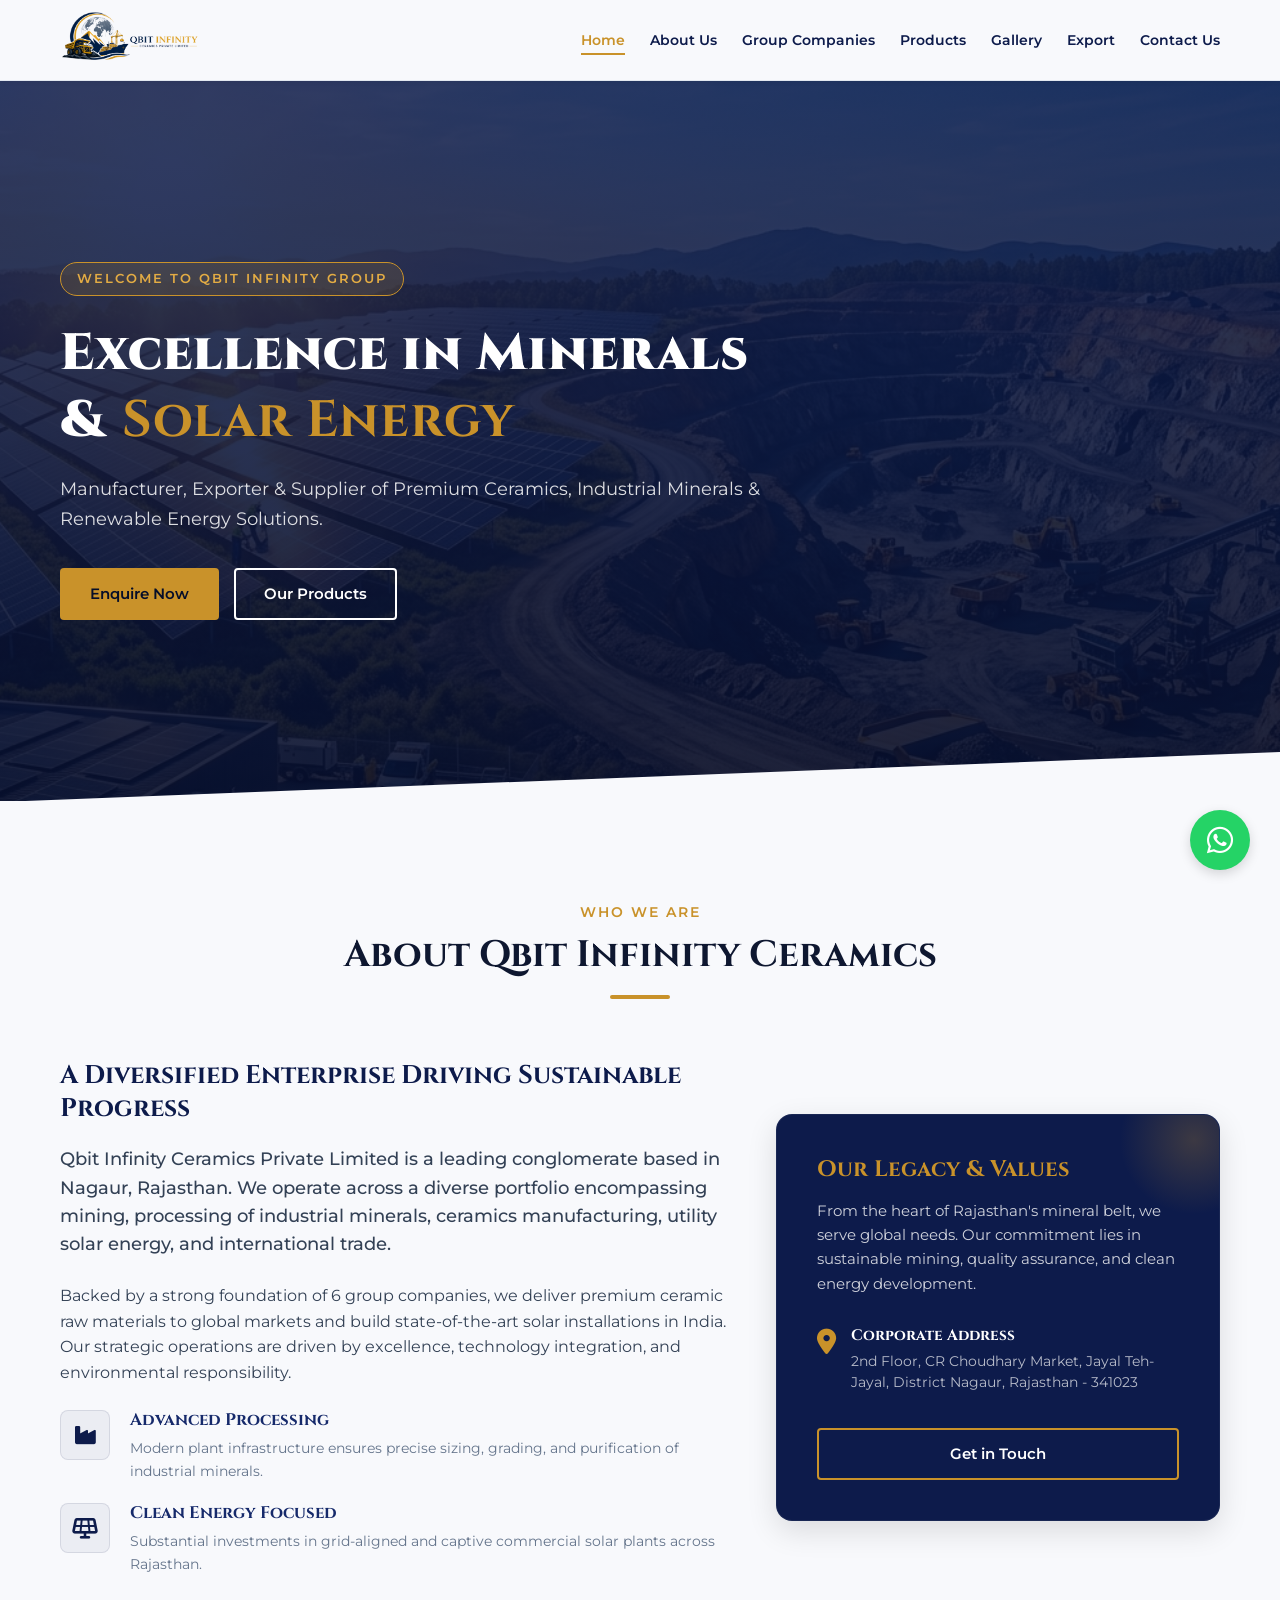
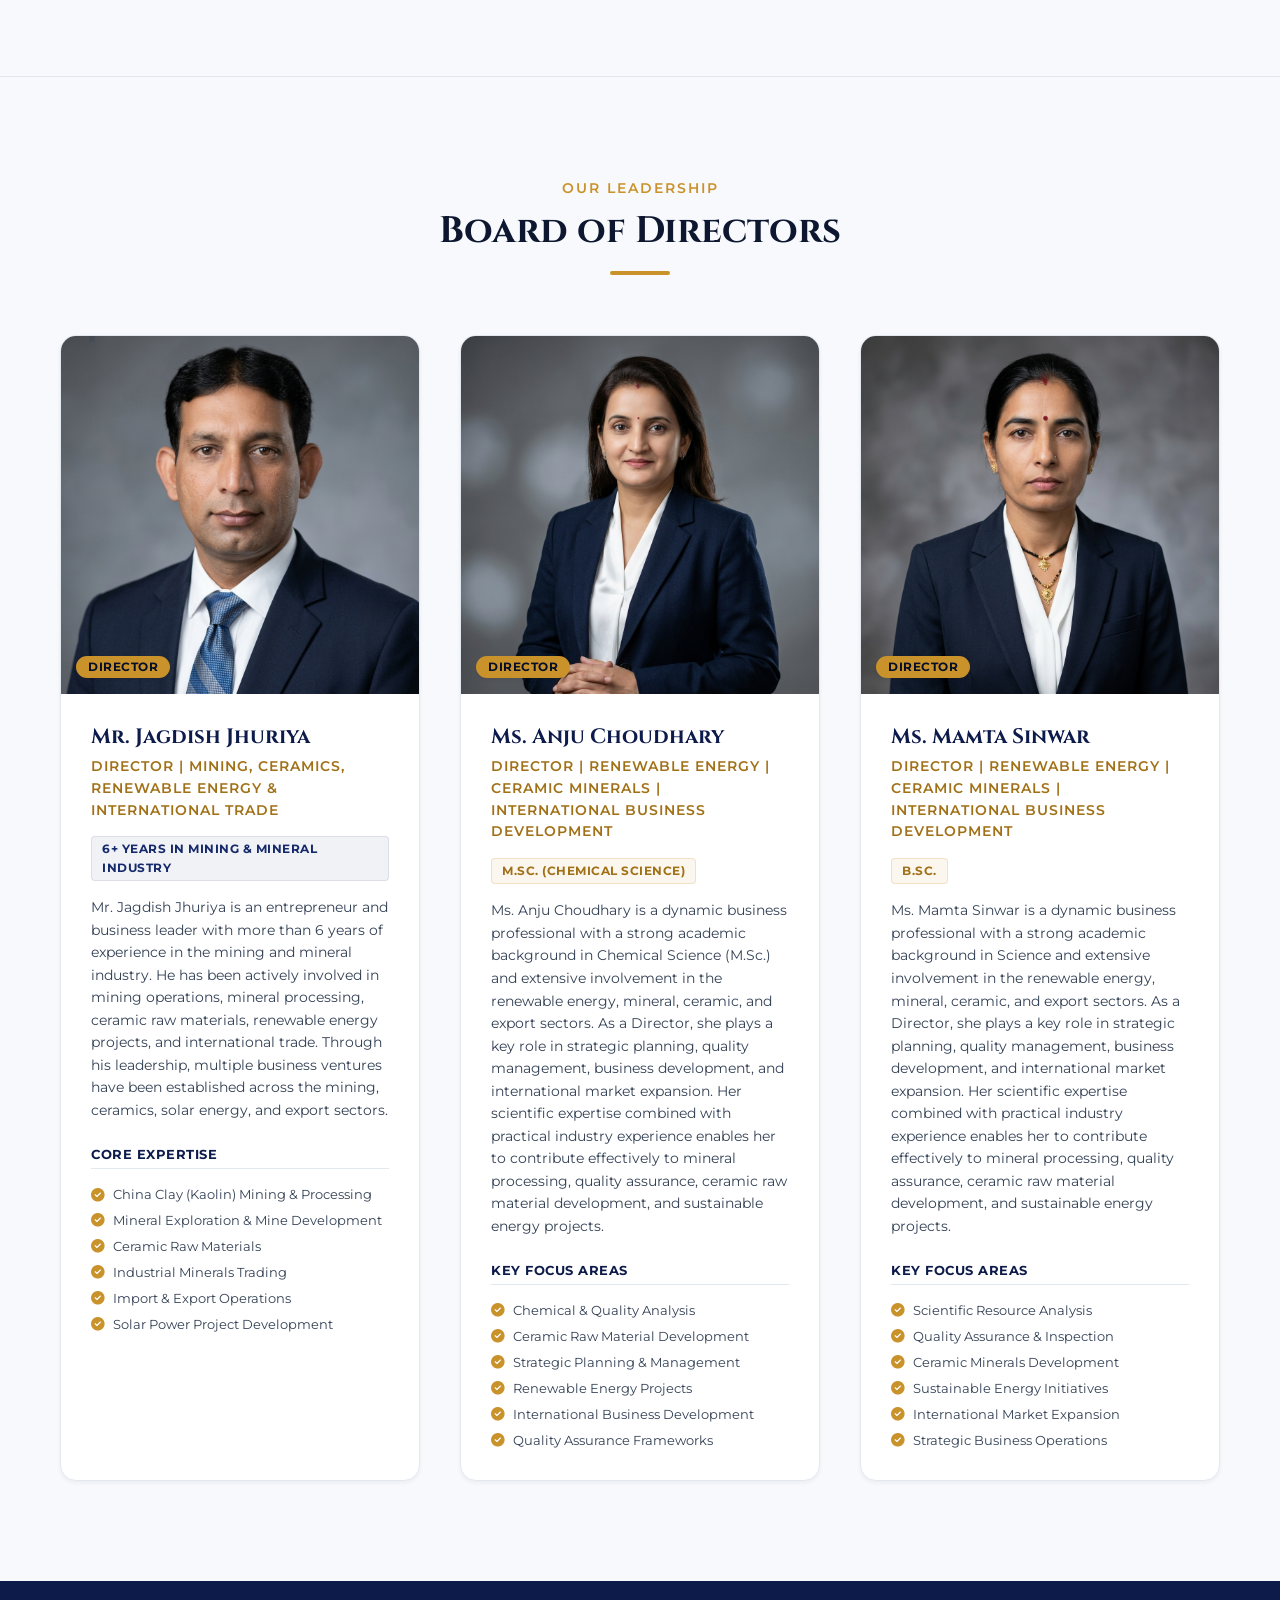
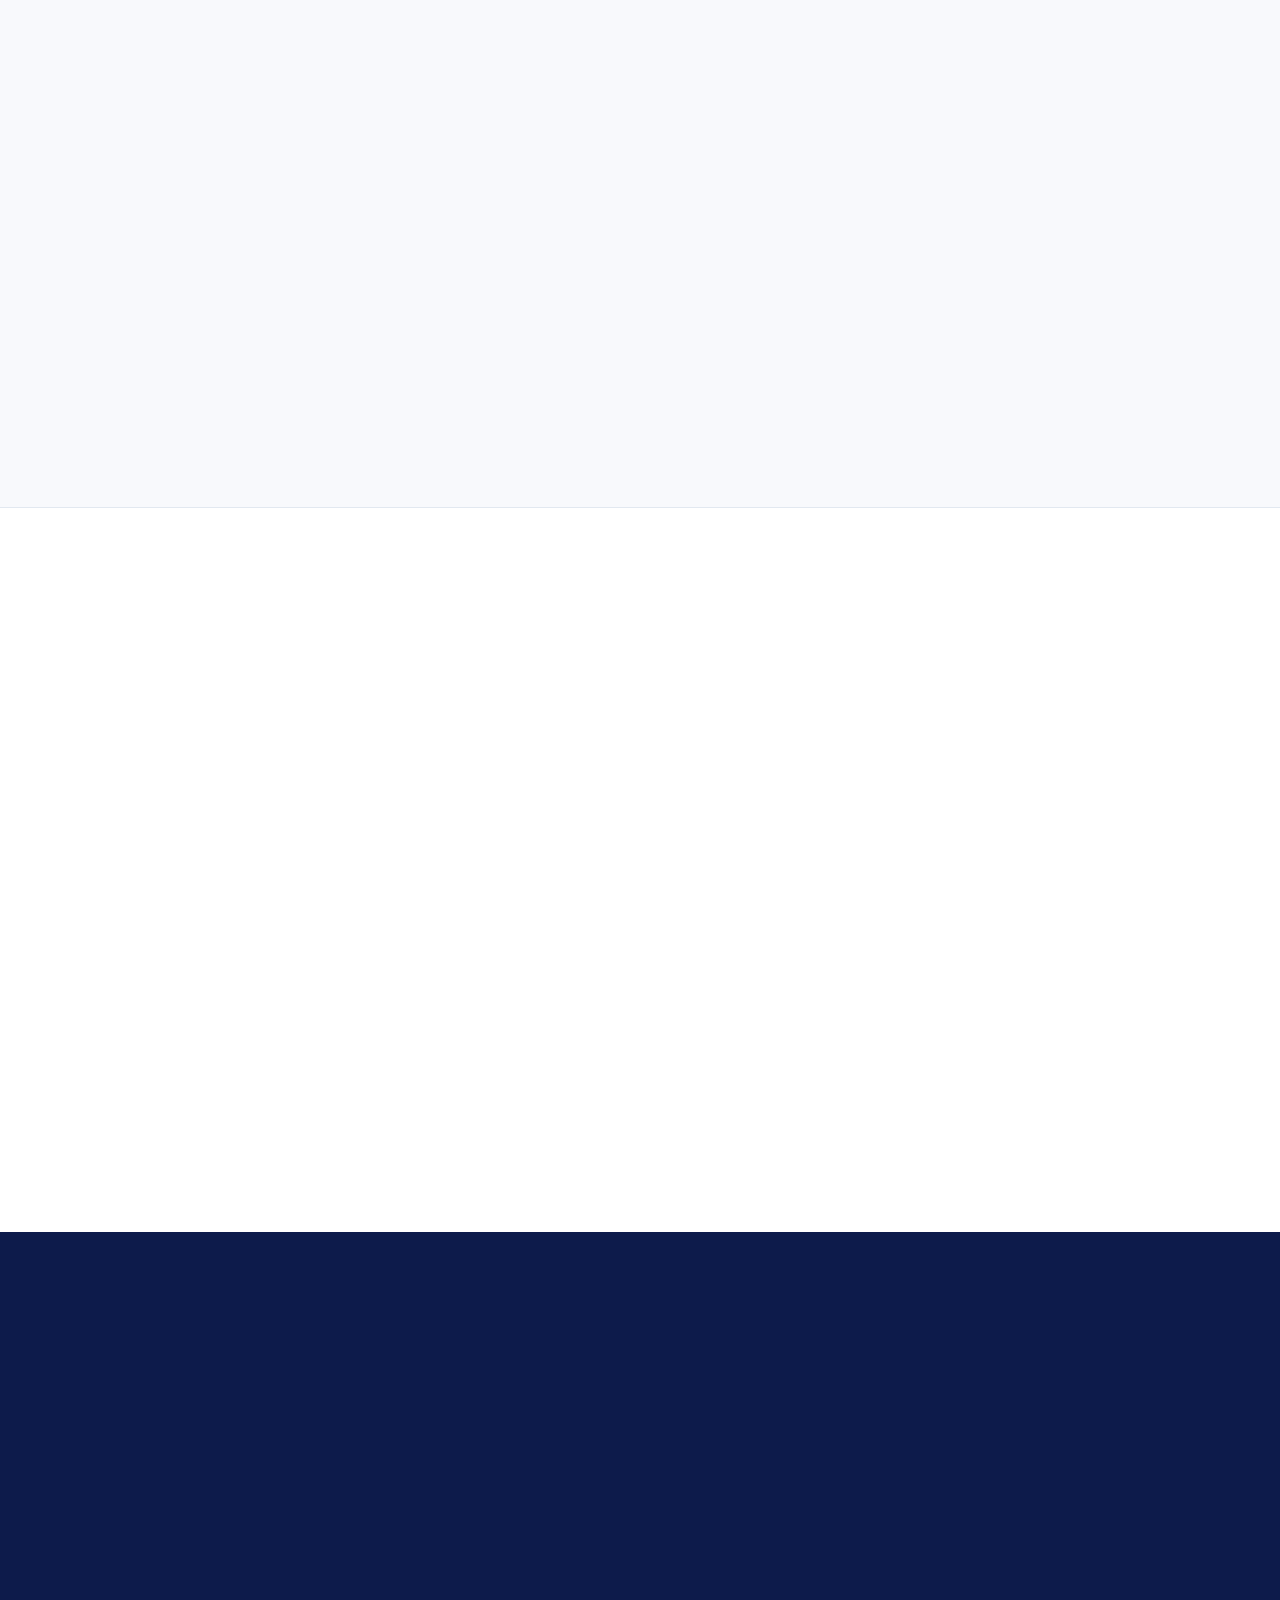
==== commit 6e579555: "update" ====
--- a/index.html
+++ b/index.html
@@ -146,38 +146,77 @@
                     </div>
                     <div class="director-info">
                         <h3>Mr. Jagdish Jhuriya</h3>
-                        <p class="director-role">Director</p>
-                        <p class="director-bio">Mr. Jagdish Jhuriya is a seasoned entrepreneur and renewable energy professional with extensive experience in mining, minerals, ceramics, and solar energy sectors. An Ex-CRPF personnel, he combines disciplined leadership with strategic business expertise. As Director, he plays a key role in driving sustainable growth, renewable energy projects, and business expansion, with a strong focus on operational excellence, innovation, and long-term value creation.</p>
+                        <p class="director-role">Director | Mining, Ceramics, Renewable Energy &amp; International Trade</p>
+                        <div class="director-meta">
+                            <span class="director-exp-tag">6+ Years in Mining &amp; Mineral Industry</span>
+                        </div>
+                        <p class="director-bio">Mr. Jagdish Jhuriya is an entrepreneur and business leader with more than 6 years of experience in the mining and mineral industry. He has been actively involved in mining operations, mineral processing, ceramic raw materials, renewable energy projects, and international trade. Through his leadership, multiple business ventures have been established across the mining, ceramics, solar energy, and export sectors.</p>
+                        
+                        <h4 class="director-expertise-title">Core Expertise</h4>
+                        <ul class="director-expertise-list">
+                            <li><i class="fa-solid fa-circle-check"></i> China Clay (Kaolin) Mining &amp; Processing</li>
+                            <li><i class="fa-solid fa-circle-check"></i> Mineral Exploration &amp; Mine Development</li>
+                            <li><i class="fa-solid fa-circle-check"></i> Ceramic Raw Materials</li>
+                            <li><i class="fa-solid fa-circle-check"></i> Industrial Minerals Trading</li>
+                            <li><i class="fa-solid fa-circle-check"></i> Import &amp; Export Operations</li>
+                            <li><i class="fa-solid fa-circle-check"></i> Solar Power Project Development</li>
+                        </ul>
                     </div>
                 </div>
 
                 <!-- Director 2 -->
                 <div class="director-card" id="director-2">
                     <div class="director-img-wrapper">
-                        <img src="assets/director-anju.png" alt="Mrs. Anju Kumari" class="director-img" loading="lazy">
+                        <img src="assets/director-anju.png" alt="Ms. Anju Choudhary" class="director-img" loading="lazy">
                         <div class="director-overlay">
                             <span class="director-badge">Director</span>
                         </div>
                     </div>
                     <div class="director-info">
-                        <h3>Mrs. Anju Kumari</h3>
-                        <p class="director-role">Director</p>
-                        <p class="director-bio">Mrs. Anju Kumari is a dedicated director with a strong commitment to organizational governance and administrative excellence. She oversees operational strategies, corporate social responsibility initiative integrations, and compliance frameworks to foster sustainable growth across the group's leadership divisions.</p>
+                        <h3>Ms. Anju Choudhary</h3>
+                        <p class="director-role">Director | Renewable Energy | Ceramic Minerals | International Business Development</p>
+                        <div class="director-meta">
+                            <span class="director-qual-tag">M.Sc. (Chemical Science)</span>
+                        </div>
+                        <p class="director-bio">Ms. Anju Choudhary is a dynamic business professional with a strong academic background in Chemical Science (M.Sc.) and extensive involvement in the renewable energy, mineral, ceramic, and export sectors. As a Director, she plays a key role in strategic planning, quality management, business development, and international market expansion. Her scientific expertise combined with practical industry experience enables her to contribute effectively to mineral processing, quality assurance, ceramic raw material development, and sustainable energy projects.</p>
+                        
+                        <h4 class="director-expertise-title">Key Focus Areas</h4>
+                        <ul class="director-expertise-list">
+                            <li><i class="fa-solid fa-circle-check"></i> Chemical &amp; Quality Analysis</li>
+                            <li><i class="fa-solid fa-circle-check"></i> Ceramic Raw Material Development</li>
+                            <li><i class="fa-solid fa-circle-check"></i> Strategic Planning &amp; Management</li>
+                            <li><i class="fa-solid fa-circle-check"></i> Renewable Energy Projects</li>
+                            <li><i class="fa-solid fa-circle-check"></i> International Business Development</li>
+                            <li><i class="fa-solid fa-circle-check"></i> Quality Assurance Frameworks</li>
+                        </ul>
                     </div>
                 </div>
 
                 <!-- Director 3 -->
                 <div class="director-card" id="director-3">
                     <div class="director-img-wrapper">
-                        <img src="assets/director-mamta.png" alt="Mrs. Mamta Sinwar" class="director-img" loading="lazy">
+                        <img src="assets/director-mamta.png" alt="Ms. Mamta Sinwar" class="director-img" loading="lazy">
                         <div class="director-overlay">
                             <span class="director-badge">Director</span>
                         </div>
                     </div>
                     <div class="director-info">
-                        <h3>Mrs. Mamta Sinwar</h3>
-                        <p class="director-role">Director</p>
-                        <p class="director-bio">Mrs. Mamta Sinwar brings strategic oversight and financial planning expertise to the board. With a focus on long-term capital allocation, risk management, and commercial operations, she ensures the company's financial health aligns with its sustainable development goals.</p>
+                        <h3>Ms. Mamta Sinwar</h3>
+                        <p class="director-role">Director | Renewable Energy | Ceramic Minerals | International Business Development</p>
+                        <div class="director-meta">
+                            <span class="director-qual-tag">B.Sc.</span>
+                        </div>
+                        <p class="director-bio">Ms. Mamta Sinwar is a dynamic business professional with a strong academic background in Science and extensive involvement in the renewable energy, mineral, ceramic, and export sectors. As a Director, she plays a key role in strategic planning, quality management, business development, and international market expansion. Her scientific expertise combined with practical industry experience enables her to contribute effectively to mineral processing, quality assurance, ceramic raw material development, and sustainable energy projects.</p>
+                        
+                        <h4 class="director-expertise-title">Key Focus Areas</h4>
+                        <ul class="director-expertise-list">
+                            <li><i class="fa-solid fa-circle-check"></i> Scientific Resource Analysis</li>
+                            <li><i class="fa-solid fa-circle-check"></i> Quality Assurance &amp; Inspection</li>
+                            <li><i class="fa-solid fa-circle-check"></i> Ceramic Minerals Development</li>
+                            <li><i class="fa-solid fa-circle-check"></i> Sustainable Energy Initiatives</li>
+                            <li><i class="fa-solid fa-circle-check"></i> International Market Expansion</li>
+                            <li><i class="fa-solid fa-circle-check"></i> Strategic Business Operations</li>
+                        </ul>
                     </div>
                 </div>
             </div>
@@ -369,66 +408,131 @@
         <div class="container">
             <div class="section-header text-center">
                 <span class="section-subtitle">Visual Highlights</span>
-                <h2 class="section-title">Operations Video Gallery</h2>
+                <h2 class="section-title">Operations Showcase</h2>
                 <div class="section-divider"></div>
             </div>
 
-            <!-- Video Slideshow Container -->
-            <div class="slideshow-container" id="video-slideshow">
-                <div class="slideshow-wrapper">
-                    <!-- Slide 1 -->
-                    <div class="video-slide active" data-slide-index="0">
-                        <video id="slide-video-1" preload="metadata" loop muted playsinline>
+            <!-- Gallery Filter Controls -->
+            <div class="gallery-filters">
+                <button class="gallery-filter-btn active" data-filter="all">All Media</button>
+                <button class="gallery-filter-btn" data-filter="video">Videos</button>
+                <button class="gallery-filter-btn" data-filter="image">Photos</button>
+            </div>
+
+            <!-- Gallery Grid -->
+            <div class="gallery-grid">
+                <!-- Video 1 -->
+                <div class="gallery-item" data-type="video" data-src="video/1.mp4">
+                    <div class="gallery-media-wrapper">
+                        <video class="gallery-video-preview" preload="metadata" muted loop playsinline>
                             <source src="video/1.mp4" type="video/mp4">
-                            Your browser does not support the video tag.
                         </video>
-                    </div>
-                    <!-- Slide 2 -->
-                    <div class="video-slide" data-slide-index="1">
-                        <video id="slide-video-2" preload="metadata" loop muted playsinline>
+                        <div class="gallery-item-overlay">
+                            <div class="gallery-item-icon"><i class="fa-solid fa-play"></i></div>
+                            <span class="gallery-item-label">Operations Video 1</span>
+                        </div>
+                    </div>
+                </div>
+
+                <!-- Video 2 -->
+                <div class="gallery-item" data-type="video" data-src="video/2.mp4">
+                    <div class="gallery-media-wrapper">
+                        <video class="gallery-video-preview" preload="metadata" muted loop playsinline>
                             <source src="video/2.mp4" type="video/mp4">
-                            Your browser does not support the video tag.
                         </video>
-                    </div>
-                    <!-- Slide 3 -->
-                    <div class="video-slide" data-slide-index="2">
-                        <video id="slide-video-3" preload="metadata" loop muted playsinline>
+                        <div class="gallery-item-overlay">
+                            <div class="gallery-item-icon"><i class="fa-solid fa-play"></i></div>
+                            <span class="gallery-item-label">Operations Video 2</span>
+                        </div>
+                    </div>
+                </div>
+
+                <!-- Video 3 -->
+                <div class="gallery-item" data-type="video" data-src="video/3.mp4">
+                    <div class="gallery-media-wrapper">
+                        <video class="gallery-video-preview" preload="metadata" muted loop playsinline>
                             <source src="video/3.mp4" type="video/mp4">
-                            Your browser does not support the video tag.
                         </video>
-                    </div>
-                    <!-- Slide 4 -->
-                    <div class="video-slide" data-slide-index="3">
-                        <video id="slide-video-4" preload="metadata" loop muted playsinline>
+                        <div class="gallery-item-overlay">
+                            <div class="gallery-item-icon"><i class="fa-solid fa-play"></i></div>
+                            <span class="gallery-item-label">Operations Video 3</span>
+                        </div>
+                    </div>
+                </div>
+
+                <!-- Video 4 -->
+                <div class="gallery-item" data-type="video" data-src="video/4.mp4">
+                    <div class="gallery-media-wrapper">
+                        <video class="gallery-video-preview" preload="metadata" muted loop playsinline>
                             <source src="video/4.mp4" type="video/mp4">
-                            Your browser does not support the video tag.
                         </video>
-                    </div>
-                </div>
-
-                <!-- Controls -->
-                <button class="slideshow-btn prev-btn" id="prev-slide-btn" aria-label="Previous Slide">
-                    <i class="fa-solid fa-chevron-left"></i>
-                </button>
-                <button class="slideshow-btn next-btn" id="next-slide-btn" aria-label="Next Slide">
-                    <i class="fa-solid fa-chevron-right"></i>
-                </button>
-                
-                <!-- Audio Toggle Control -->
-                <button class="mute-toggle-btn" id="mute-toggle-btn" aria-label="Unmute Video">
-                    <i class="fa-solid fa-volume-xmark"></i>
-                </button>
-
-                <!-- Dots Indicators -->
-                <div class="slideshow-dots" id="slideshow-dots">
-                    <span class="dot active" data-slide-to="0"></span>
-                    <span class="dot" data-slide-to="1"></span>
-                    <span class="dot" data-slide-to="2"></span>
-                    <span class="dot" data-slide-to="3"></span>
-                </div>
-            </div>
-        </div>
-    </section>
+                        <div class="gallery-item-overlay">
+                            <div class="gallery-item-icon"><i class="fa-solid fa-play"></i></div>
+                            <span class="gallery-item-label">Operations Video 4</span>
+                        </div>
+                    </div>
+                </div>
+
+                <!-- Video 5 -->
+                <div class="gallery-item" data-type="video" data-src="video/5.mp4">
+                    <div class="gallery-media-wrapper">
+                        <video class="gallery-video-preview" preload="metadata" muted loop playsinline>
+                            <source src="video/5.mp4" type="video/mp4">
+                        </video>
+                        <div class="gallery-item-overlay">
+                            <div class="gallery-item-icon"><i class="fa-solid fa-play"></i></div>
+                            <span class="gallery-item-label">Operations Video 5</span>
+                        </div>
+                    </div>
+                </div>
+
+                <!-- Image 1 -->
+                <div class="gallery-item" data-type="image" data-src="video/6.jpeg">
+                    <div class="gallery-media-wrapper">
+                        <img src="video/6.jpeg" alt="Mines Operations Image 1" class="gallery-img" loading="lazy">
+                        <div class="gallery-item-overlay">
+                            <div class="gallery-item-icon"><i class="fa-solid fa-magnifying-glass-plus"></i></div>
+                            <span class="gallery-item-label">Mines Operations 1</span>
+                        </div>
+                    </div>
+                </div>
+
+                <!-- Image 2 -->
+                <div class="gallery-item" data-type="image" data-src="video/7.jpeg">
+                    <div class="gallery-media-wrapper">
+                        <img src="video/7.jpeg" alt="Mines Operations Image 2" class="gallery-img" loading="lazy">
+                        <div class="gallery-item-overlay">
+                            <div class="gallery-item-icon"><i class="fa-solid fa-magnifying-glass-plus"></i></div>
+                            <span class="gallery-item-label">Mines Operations 2</span>
+                        </div>
+                    </div>
+                </div>
+
+                <!-- Image 3 -->
+                <div class="gallery-item" data-type="image" data-src="video/8.jpeg">
+                    <div class="gallery-media-wrapper">
+                        <img src="video/8.jpeg" alt="Mines Operations Image 3" class="gallery-img" loading="lazy">
+                        <div class="gallery-item-overlay">
+                            <div class="gallery-item-icon"><i class="fa-solid fa-magnifying-glass-plus"></i></div>
+                            <span class="gallery-item-label">Mines Operations 3</span>
+                        </div>
+                    </div>
+                </div>
+            </div>
+        </div>
+    </section>
+
+    <!-- Custom Lightbox Modal -->
+    <div class="lightbox-modal" id="lightbox-modal">
+        <button class="lightbox-close" id="lightbox-close" aria-label="Close Lightbox">&times;</button>
+        <button class="lightbox-arrow lightbox-prev" id="lightbox-prev" aria-label="Previous">&lt;</button>
+        <button class="lightbox-arrow lightbox-next" id="lightbox-next" aria-label="Next">&gt;</button>
+        
+        <div class="lightbox-content" id="lightbox-content">
+            <!-- Dynamic content injected here (video or image) -->
+        </div>
+        <div class="lightbox-caption" id="lightbox-caption"></div>
+    </div>
 
     <!-- Stats Section -->
     <section class="stats-section" id="stats">
@@ -498,7 +602,7 @@
                                 <h4>Management Hotlines</h4>
                                 <p>
                                     <a href="tel:+919079042639" class="phone-link"><strong>Jagdish Jhuriya:</strong> +91 90790 42639</a><br>
-                                    <a href="tel:+918952063424" class="phone-link"><strong>Anju Kumari:</strong> +91 89520 63424</a><br>
+                                    <a href="tel:+918952063424" class="phone-link"><strong>Anju Choudhary:</strong> +91 89520 63424</a><br>
                                     <a href="tel:+919783767374" class="phone-link"><strong>Mamta Sinwar:</strong> +91 97837 67374</a>
                                 </p>
                             </div>
--- a/styles.css
+++ b/styles.css
@@ -2004,184 +2004,271 @@
    VIDEO GALLERY SECTION
    ========================================================================== */
 /* ==========================================================================
-   VIDEO GALLERY SECTION (SLIDESHOW)
+   INTERACTIVE GALLERY GRID & LIGHTBOX SECTION
    ========================================================================== */
 .gallery-section {
     padding: 100px 0;
     background-color: var(--color-navy);
 }
 
-.slideshow-container {
+.gallery-filters {
+    display: flex;
+    justify-content: center;
+    gap: 15px;
+    margin-bottom: 45px;
+    flex-wrap: wrap;
+}
+
+.gallery-filter-btn {
+    font-family: var(--font-body);
+    font-size: 0.88rem;
+    font-weight: 600;
+    padding: 10px 24px;
+    border-radius: var(--border-radius-sm);
+    background-color: var(--color-mid-dark);
+    color: var(--color-text-white);
+    border: 1.5px solid rgba(255, 255, 255, 0.1);
+    cursor: pointer;
+    transition: var(--transition-smooth);
+}
+
+.gallery-filter-btn:hover {
+    border-color: var(--color-gold);
+    color: var(--color-gold-light);
+}
+
+.gallery-filter-btn.active {
+    background-color: var(--color-gold);
+    color: var(--color-navy-dark);
+    border-color: var(--color-gold);
+    box-shadow: var(--shadow-gold-glow);
+}
+
+.gallery-grid {
+    display: grid;
+    grid-template-columns: repeat(auto-fill, minmax(280px, 1fr));
+    gap: 30px;
+}
+
+.gallery-item {
+    background-color: var(--color-mid-dark);
+    border-radius: var(--border-radius-md);
+    overflow: hidden;
     position: relative;
-    max-width: 960px;
-    margin: 0 auto;
-    aspect-ratio: 16 / 9;
-    background-color: #000;
-    border-radius: var(--border-radius-lg);
-    overflow: hidden;
-    box-shadow: var(--shadow-lg), 0 0 40px rgba(201, 146, 42, 0.15);
-    border: 2px solid rgba(201, 146, 42, 0.3);
-}
-
-.slideshow-wrapper {
-    position: relative;
+    cursor: pointer;
+    box-shadow: var(--shadow-sm);
+    transition: var(--transition-smooth);
+    border: 1px solid rgba(255, 255, 255, 0.05);
+    aspect-ratio: 16 / 10;
+}
+
+.gallery-item.hidden {
+    display: none;
+    opacity: 0;
+    transform: scale(0.9);
+}
+
+.gallery-item:hover {
+    transform: translateY(-5px);
+    box-shadow: var(--shadow-lg), 0 0 20px rgba(201, 146, 42, 0.1);
+    border-color: rgba(201, 146, 42, 0.3);
+}
+
+.gallery-media-wrapper {
     width: 100%;
     height: 100%;
-}
-
-.video-slide {
+    position: relative;
+    overflow: hidden;
+}
+
+.gallery-video-preview, .gallery-img {
+    width: 100%;
+    height: 100%;
+    object-fit: cover;
+    transition: var(--transition-smooth);
+    display: block;
+}
+
+.gallery-item:hover .gallery-img, 
+.gallery-item:hover .gallery-video-preview {
+    transform: scale(1.05);
+}
+
+.gallery-item-overlay {
     position: absolute;
     top: 0;
     left: 0;
     width: 100%;
     height: 100%;
-    opacity: 0;
-    visibility: hidden;
-    transition: opacity 0.8s cubic-bezier(0.4, 0, 0.2, 1), visibility 0.8s;
-    z-index: 1;
-}
-
-.video-slide.active {
+    background: linear-gradient(to top, rgba(13, 27, 75, 0.85) 0%, rgba(13, 27, 75, 0.4) 100%);
+    display: flex;
+    flex-direction: column;
+    align-items: center;
+    justify-content: center;
+    opacity: 0.8;
+    transition: var(--transition-smooth);
+    padding: 20px;
+    text-align: center;
+    z-index: 10;
+}
+
+.gallery-item:hover .gallery-item-overlay {
     opacity: 1;
-    visibility: visible;
-    z-index: 2;
-}
-
-.video-slide video {
+    background: linear-gradient(to top, rgba(13, 27, 75, 0.95) 0%, rgba(13, 27, 75, 0.6) 100%);
+}
+
+.gallery-item-icon {
+    width: 48px;
+    height: 48px;
+    border-radius: 50%;
+    background-color: var(--color-gold);
+    color: var(--color-navy-dark);
+    display: flex;
+    align-items: center;
+    justify-content: center;
+    font-size: 1.15rem;
+    margin-bottom: 12px;
+    transform: scale(0.9);
+    transition: var(--transition-smooth);
+    box-shadow: var(--shadow-sm);
+}
+
+.gallery-item:hover .gallery-item-icon {
+    transform: scale(1);
+    background-color: var(--color-gold-light);
+    box-shadow: var(--shadow-gold-glow);
+}
+
+.gallery-item-label {
+    font-family: var(--font-heading);
+    font-size: 0.9rem;
+    color: var(--color-text-white);
+    font-weight: 600;
+    letter-spacing: 0.5px;
+    text-transform: uppercase;
+}
+
+/* Lightbox Modal Styling */
+.lightbox-modal {
+    position: fixed;
+    top: 0;
+    left: 0;
     width: 100%;
     height: 100%;
-    object-fit: cover;
-    display: block;
-}
-
-/* Arrows */
-.slideshow-btn {
+    background-color: rgba(6, 14, 41, 0.98);
+    z-index: 2000;
+    display: flex;
+    flex-direction: column;
+    align-items: center;
+    justify-content: center;
+    opacity: 0;
+    pointer-events: none;
+    transition: opacity 0.4s ease;
+}
+
+.lightbox-modal.active {
+    opacity: 1;
+    pointer-events: auto;
+}
+
+.lightbox-close {
+    position: absolute;
+    top: 25px;
+    right: 30px;
+    background: transparent;
+    border: none;
+    color: var(--color-text-white);
+    font-size: 2.5rem;
+    cursor: pointer;
+    transition: var(--transition-smooth);
+    z-index: 2010;
+}
+
+.lightbox-close:hover {
+    color: var(--color-gold);
+    transform: scale(1.1);
+}
+
+.lightbox-arrow {
     position: absolute;
     top: 50%;
     transform: translateY(-50%);
-    width: 50px;
-    height: 50px;
-    background-color: rgba(13, 27, 75, 0.7);
-    border: 1px solid rgba(201, 146, 42, 0.4);
+    background: rgba(255, 255, 255, 0.03);
+    border: 1px solid rgba(255, 255, 255, 0.1);
     color: var(--color-text-white);
-    font-size: 1.2rem;
+    width: 55px;
+    height: 55px;
     border-radius: 50%;
     display: flex;
     align-items: center;
     justify-content: center;
     cursor: pointer;
-    transition: var(--transition-smooth);
-    z-index: 10;
+    font-size: 1.5rem;
+    transition: var(--transition-smooth);
+    z-index: 2010;
     backdrop-filter: blur(5px);
 }
 
-.slideshow-btn:hover {
+.lightbox-arrow:hover {
     background-color: var(--color-gold);
     color: var(--color-navy-dark);
     border-color: var(--color-gold);
     box-shadow: var(--shadow-gold-glow);
 }
 
-.prev-btn {
-    left: 20px;
-}
-
-.next-btn {
-    right: 20px;
-}
-
-/* Mute Toggle */
-.mute-toggle-btn {
-    position: absolute;
-    top: 20px;
-    right: 20px;
-    width: 44px;
-    height: 44px;
-    background-color: rgba(13, 27, 75, 0.7);
-    border: 1px solid rgba(201, 146, 42, 0.4);
+.lightbox-prev {
+    left: 30px;
+}
+
+.lightbox-next {
+    right: 30px;
+}
+
+.lightbox-content {
+    max-width: 80%;
+    max-height: 75%;
+    width: auto;
+    height: auto;
+    display: flex;
+    align-items: center;
+    justify-content: center;
+    box-shadow: var(--shadow-lg);
+    border-radius: var(--border-radius-md);
+    overflow: hidden;
+    background-color: #000;
+}
+
+.lightbox-content img, .lightbox-content video {
+    max-width: 100%;
+    max-height: 75vh;
+    width: auto;
+    height: auto;
+    object-fit: contain;
+    display: block;
+    border-radius: var(--border-radius-sm);
+}
+
+.lightbox-caption {
+    margin-top: 25px;
     color: var(--color-text-white);
+    font-family: var(--font-heading);
     font-size: 1.1rem;
-    border-radius: 50%;
-    display: flex;
-    align-items: center;
-    justify-content: center;
-    cursor: pointer;
-    transition: var(--transition-smooth);
-    z-index: 10;
-    backdrop-filter: blur(5px);
-}
-
-.mute-toggle-btn:hover {
-    background-color: var(--color-gold);
-    color: var(--color-navy-dark);
-    border-color: var(--color-gold);
-}
-
-/* Dots Indicators */
-.slideshow-dots {
-    position: absolute;
-    bottom: 20px;
-    left: 50%;
-    transform: translateX(-50%);
-    display: flex;
-    gap: 12px;
-    z-index: 10;
-    background-color: rgba(13, 27, 75, 0.6);
-    padding: 8px 16px;
-    border-radius: 30px;
-    backdrop-filter: blur(5px);
-    border: 1px solid rgba(255, 255, 255, 0.1);
-}
-
-.dot {
-    width: 10px;
-    height: 10px;
-    border-radius: 50%;
-    background-color: rgba(255, 255, 255, 0.4);
-    cursor: pointer;
-    transition: var(--transition-smooth);
-}
-
-.dot:hover {
-    background-color: var(--color-gold-light);
-}
-
-.dot.active {
-    background-color: var(--color-gold);
-    transform: scale(1.2);
+    letter-spacing: 1px;
+    text-transform: uppercase;
+    font-weight: 600;
+    text-align: center;
 }
 
 @media (max-width: 768px) {
-    .slideshow-container {
-        aspect-ratio: 4 / 3;
-    }
-    .slideshow-btn {
-        width: 40px;
-        height: 40px;
-        font-size: 1rem;
-    }
-    .prev-btn {
-        left: 10px;
-    }
-    .next-btn {
-        right: 10px;
-    }
-    .mute-toggle-btn {
-        top: 10px;
-        right: 10px;
-        width: 36px;
-        height: 36px;
-        font-size: 0.9rem;
-    }
-    .slideshow-dots {
-        bottom: 10px;
-        padding: 6px 12px;
-        gap: 8px;
-    }
-    .dot {
-        width: 8px;
-        height: 8px;
-    }
+    .lightbox-arrow {
+        width: 44px;
+        height: 44px;
+        font-size: 1.1rem;
+    }
+    .lightbox-prev { left: 10px; }
+    .lightbox-next { right: 10px; }
+    .lightbox-close { top: 15px; right: 20px; font-size: 2rem; }
+    .lightbox-content { max-width: 95%; }
 }
 
 /* ==========================================================================
@@ -2285,6 +2372,76 @@
     color: var(--color-text-body);
     line-height: 1.6;
     margin-bottom: 0;
+}
+
+.director-meta {
+    display: flex;
+    align-items: center;
+    gap: 10px;
+    margin-bottom: 15px;
+    flex-wrap: wrap;
+}
+
+.director-qual-tag {
+    background-color: rgba(201, 146, 42, 0.08);
+    color: var(--color-gold-dark);
+    font-size: 0.72rem;
+    font-weight: 700;
+    padding: 3px 10px;
+    border-radius: 4px;
+    border: 1px solid rgba(201, 146, 42, 0.2);
+    text-transform: uppercase;
+    letter-spacing: 0.5px;
+}
+
+.director-exp-tag {
+    background-color: rgba(22, 42, 107, 0.06);
+    color: var(--color-navy-light);
+    font-size: 0.72rem;
+    font-weight: 700;
+    padding: 3px 10px;
+    border-radius: 4px;
+    border: 1px solid rgba(22, 42, 107, 0.1);
+    text-transform: uppercase;
+    letter-spacing: 0.5px;
+}
+
+.director-expertise-title {
+    font-family: var(--font-body);
+    font-size: 0.82rem;
+    font-weight: 700;
+    color: var(--color-navy);
+    text-transform: uppercase;
+    margin-top: 25px;
+    margin-bottom: 12px;
+    letter-spacing: 0.5px;
+    border-bottom: 1px solid var(--color-border);
+    padding-bottom: 5px;
+}
+
+.director-expertise-list {
+    list-style: none;
+    padding: 0;
+    margin: 0;
+    display: grid;
+    grid-template-columns: 1fr;
+    gap: 8px;
+    margin-top: 5px;
+}
+
+.director-expertise-list li {
+    font-size: 0.8rem;
+    color: var(--color-text-body);
+    display: flex;
+    align-items: center;
+    gap: 8px;
+    line-height: 1.4;
+}
+
+.director-expertise-list li i {
+    color: var(--color-gold);
+    font-size: 0.85rem;
+    flex-shrink: 0;
 }
 
 @media (max-width: 992px) {
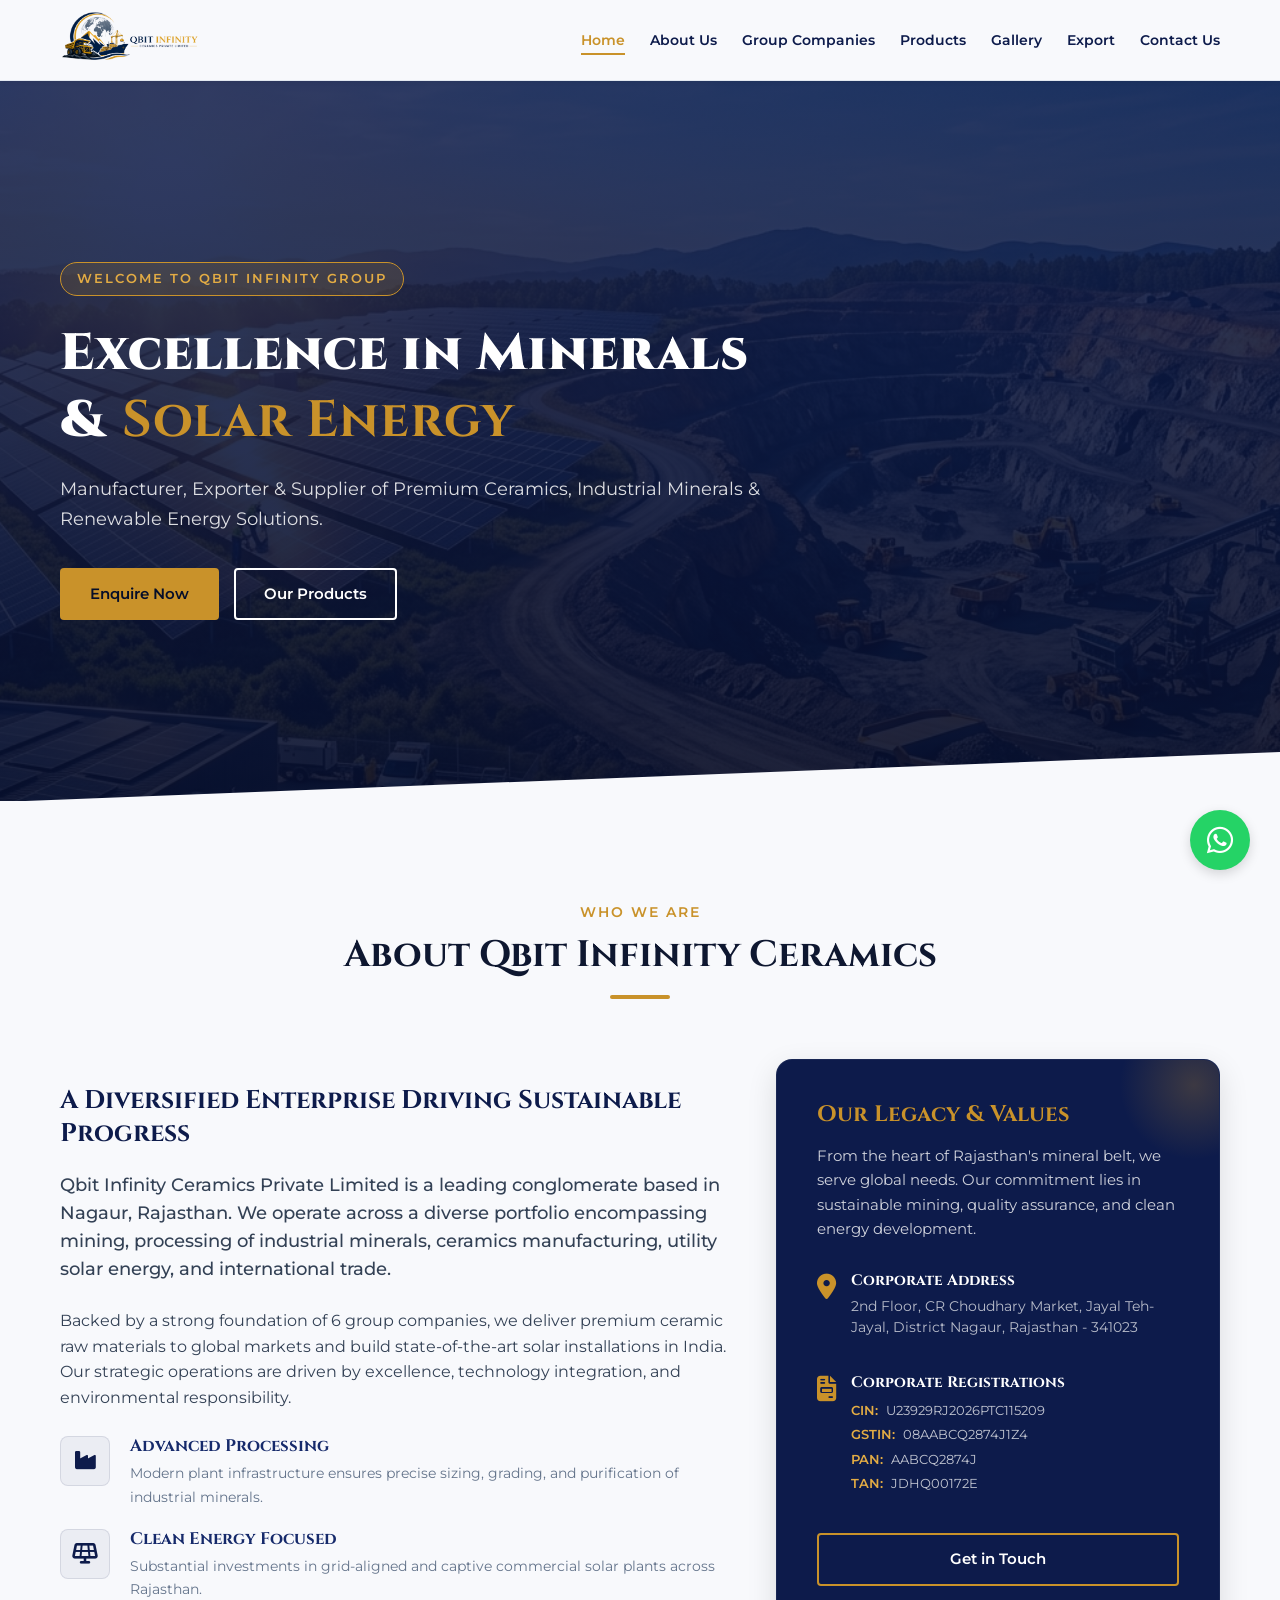
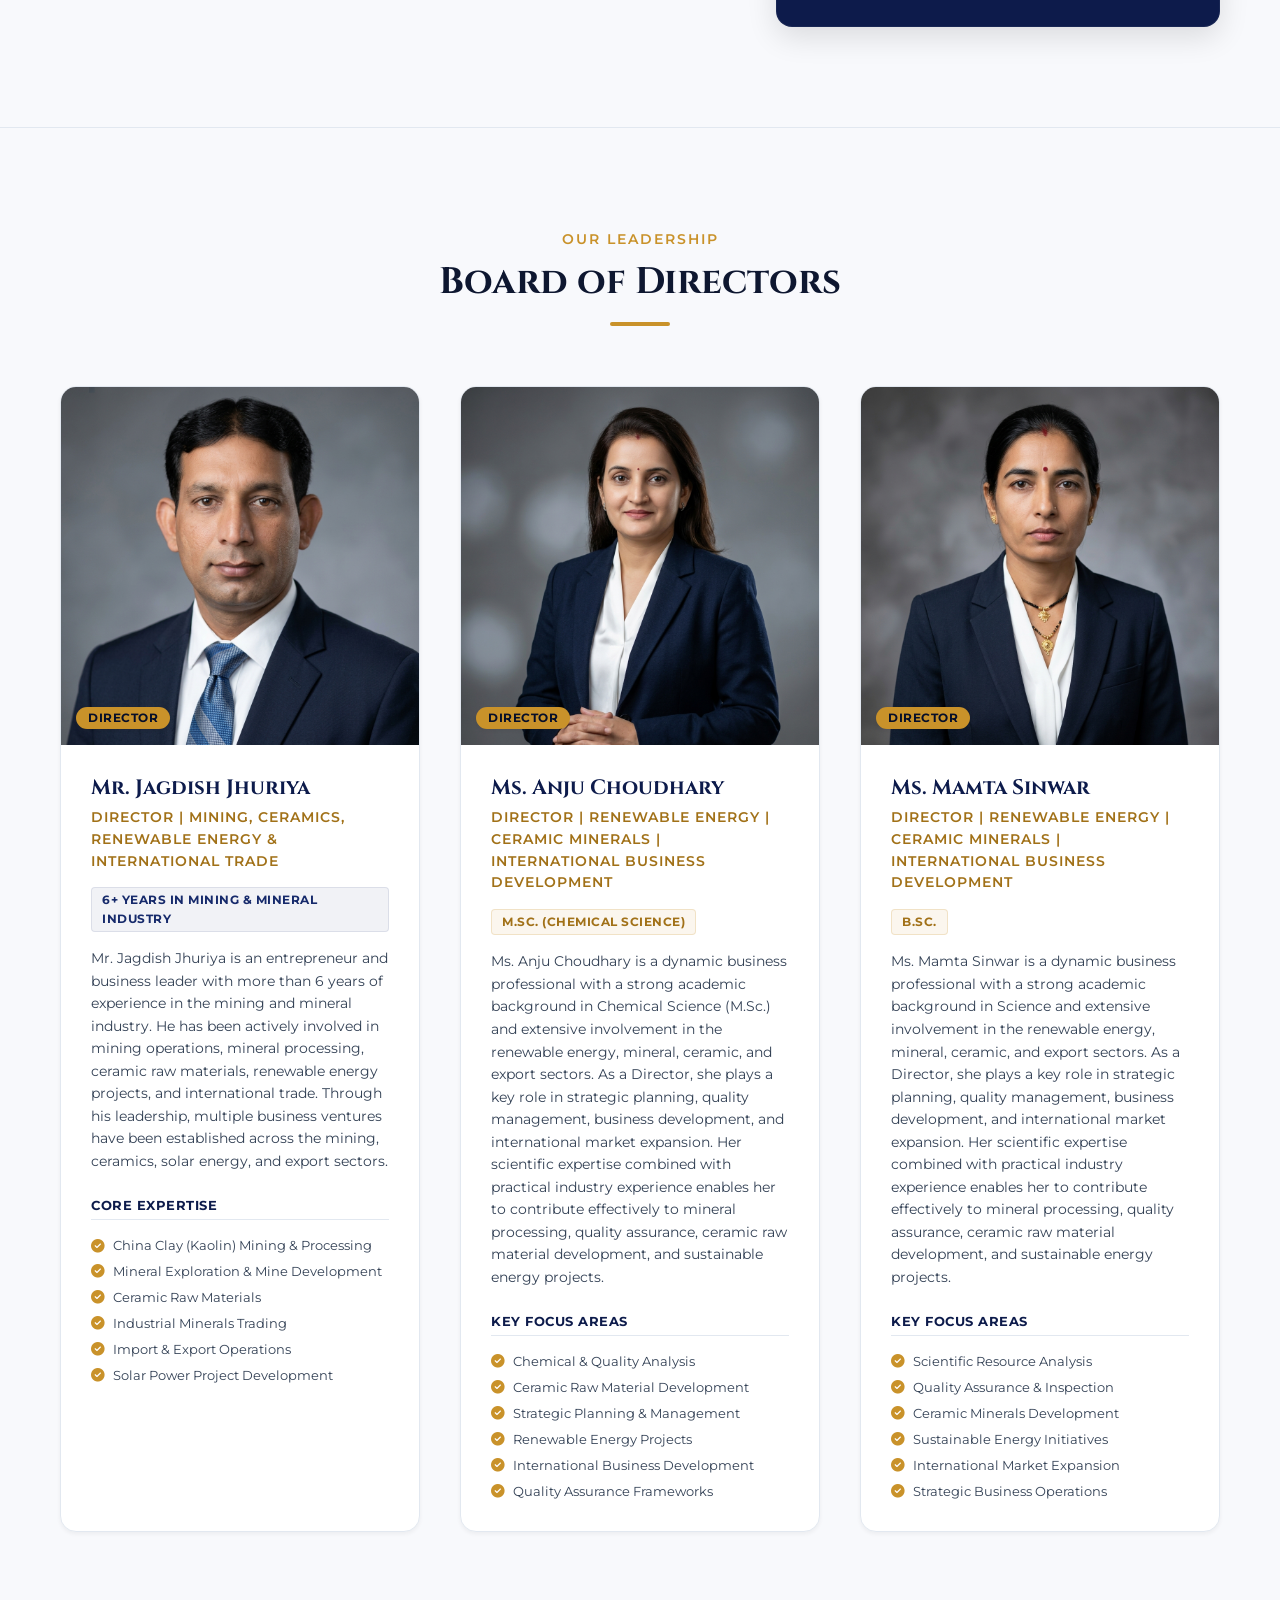
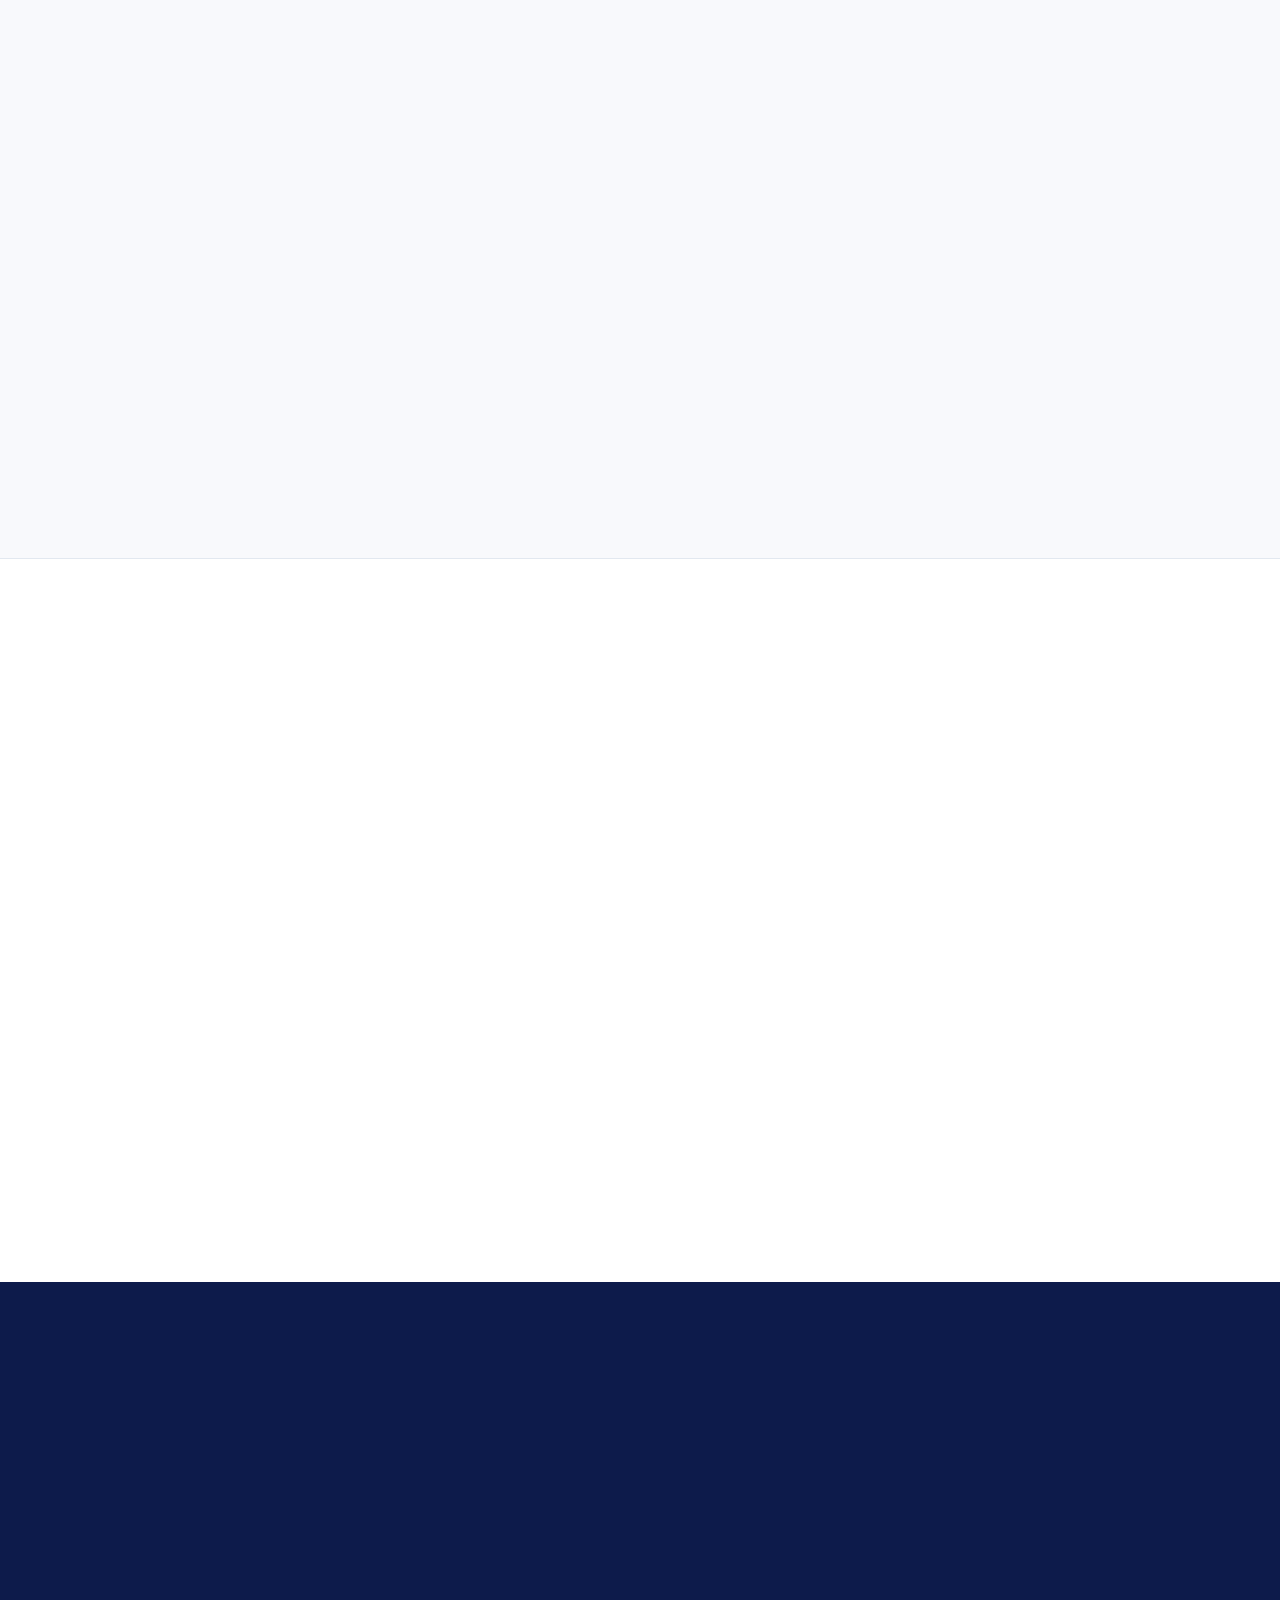
==== commit aab3e3b9: "update" ====
--- a/index.html
+++ b/index.html
@@ -118,6 +118,20 @@
                                 <p>2nd Floor, CR Choudhary Market, Jayal Teh-Jayal, District Nagaur, Rajasthan - 341023</p>
                             </div>
                         </div>
+
+                        <!-- Corporate Registrations -->
+                        <div class="corporate-details-box">
+                            <i class="fa-solid fa-file-invoice map-icon text-gold"></i>
+                            <div>
+                                <h5>Corporate Registrations</h5>
+                                <ul class="corp-details-list">
+                                    <li><strong>CIN:</strong> U23929RJ2026PTC115209</li>
+                                    <li><strong>GSTIN:</strong> 08AABCQ2874J1Z4</li>
+                                    <li><strong>PAN:</strong> AABCQ2874J</li>
+                                    <li><strong>TAN:</strong> JDHQ00172E</li>
+                                </ul>
+                            </div>
+                        </div>
                         
                         <a href="#contact" class="btn btn-gold btn-block text-center" id="about-btn-contact">Get in Touch</a>
                     </div>
@@ -254,12 +268,13 @@
                 </div>
                 
                 <!-- Card 3 Solar -->
-                <div class="group-card" id="group-card-3">
+                <div class="group-card clickable-card" id="group-card-3" data-modal="ndgepl-modal">
                     <div class="card-icon-header">
-                        <i class="fa-solid fa-solar-panel"></i>
-                    </div>
-                    <h4>Nagaur Discom Solar Green Energy Private Limited</h4>
-                    <p>Focuses on state government power agreements, utility-scale green energy feeding, and distribution logistics.</p>
+                        <i class="fa-solid fa-solar-panel text-gold"></i>
+                        <span class="badge-profile-click">View Profile <i class="fa-solid fa-arrow-up-right-from-square"></i></span>
+                    </div>
+                    <h4>Nagaur Discom Green Energy Private Limited</h4>
+                    <p>Renewable energy company specializing in commercial utility-scale solar projects and clean energy asset operations.</p>
                 </div>
                 
                 <!-- Card 4 Solar -->
@@ -486,6 +501,32 @@
                     </div>
                 </div>
 
+                <!-- Video 10 -->
+                <div class="gallery-item" data-type="video" data-src="video/10.mp4">
+                    <div class="gallery-media-wrapper">
+                        <video class="gallery-video-preview" preload="metadata" muted loop playsinline>
+                            <source src="video/10.mp4" type="video/mp4">
+                        </video>
+                        <div class="gallery-item-overlay">
+                            <div class="gallery-item-icon"><i class="fa-solid fa-play"></i></div>
+                            <span class="gallery-item-label">Operations Video 10</span>
+                        </div>
+                    </div>
+                </div>
+
+                <!-- Video 11 -->
+                <div class="gallery-item" data-type="video" data-src="video/11.mp4">
+                    <div class="gallery-media-wrapper">
+                        <video class="gallery-video-preview" preload="metadata" muted loop playsinline>
+                            <source src="video/11.mp4" type="video/mp4">
+                        </video>
+                        <div class="gallery-item-overlay">
+                            <div class="gallery-item-icon"><i class="fa-solid fa-play"></i></div>
+                            <span class="gallery-item-label">Operations Video 11</span>
+                        </div>
+                    </div>
+                </div>
+
                 <!-- Image 1 -->
                 <div class="gallery-item" data-type="image" data-src="video/6.jpeg">
                     <div class="gallery-media-wrapper">
@@ -713,7 +754,7 @@
                 </a>
                 <p class="brand-desc">A premium enterprise based in Nagaur, Rajasthan, specializing in sustainable mining solutions, global mineral trade, and clean utility solar installations.</p>
                 <div class="social-links">
-                    <a href="https://wa.me/919079042639" target="_blank" class="social-link whatsapp-social" aria-label="Chat on WhatsApp">
+                    <a href="https://wa.me/918952063424" target="_blank" class="social-link whatsapp-social" aria-label="Chat on WhatsApp">
                         <i class="fa-brands fa-whatsapp"></i>
                     </a>
                 </div>
@@ -762,9 +803,9 @@
     </footer>
 
     <!-- WhatsApp Floating Button -->
-    <a href="https://wa.me/919079042639" class="whatsapp-float" id="whatsapp-float" target="_blank" rel="noopener noreferrer" aria-label="Contact us on WhatsApp">
+    <a href="https://wa.me/918952063424" class="whatsapp-float" id="whatsapp-float" target="_blank" rel="noopener noreferrer" aria-label="Contact us on WhatsApp">
         <i class="fa-brands fa-whatsapp whatsapp-icon"></i>
-        <span class="whatsapp-tooltip">Chat with Jagdish</span>
+        <span class="whatsapp-tooltip">Chat with Anju</span>
     </a>
 
     <!-- Scroll to Top Button -->
@@ -772,6 +813,122 @@
         <i class="fa-solid fa-arrow-up"></i>
     </button>
 
+    <!-- Company Profile Modal (NDGEPL) -->
+    <div class="profile-modal" id="ndgepl-modal">
+        <div class="profile-modal-overlay"></div>
+        <div class="profile-modal-container">
+            <button class="profile-modal-close" aria-label="Close Profile Modal">&times;</button>
+            
+            <div class="profile-modal-header">
+                <span class="profile-modal-tag">Group Company</span>
+                <h3>Nagaur Discom Green Energy Private Limited</h3>
+                <p class="profile-modal-subtitle">Renewable Solar Energy Development &amp; Operations</p>
+                
+                <div class="profile-meta-grid">
+                    <div class="meta-item">
+                        <i class="fa-solid fa-location-dot"></i>
+                        <div>
+                            <strong>Registered Office</strong>
+                            <span>Rampura Road, Lamba, District Nagaur, Rajasthan - 341519</span>
+                        </div>
+                    </div>
+                    <div class="meta-item">
+                        <i class="fa-solid fa-id-card"></i>
+                        <div>
+                            <strong>CIN Number</strong>
+                            <span>U43210RJ2014PTC097525</span>
+                        </div>
+                    </div>
+                    <div class="meta-item">
+                        <i class="fa-solid fa-file-invoice-dollar"></i>
+                        <div>
+                            <strong>GST Number</strong>
+                            <span>08AAJCN9095L1ZK</span>
+                        </div>
+                    </div>
+                </div>
+            </div>
+            
+            <div class="profile-modal-body">
+                <div class="profile-body-left">
+                    <section class="profile-section">
+                        <h4>About NDGEPL</h4>
+                        <p>Nagaur Discom Green Energy Private Limited is a renewable energy company engaged in the development, ownership, operation, and management of commercial solar power projects. The company is committed to producing clean, sustainable, and reliable energy while contributing to India's renewable energy goals and carbon reduction initiatives.</p>
+                        <p>The company focuses on utility-scale and commercial solar power generation projects, delivering long-term value through efficient plant operation, advanced technology, and sustainable energy practices.</p>
+                    </section>
+                    
+                    <section class="profile-section vision-section-callout">
+                        <div class="vision-icon"><i class="fa-solid fa-eye"></i></div>
+                        <div>
+                            <h4>Corporate Vision</h4>
+                            <p>"To become a leading renewable energy company by developing and operating high-performance solar power assets that support sustainable economic growth and environmental responsibility."</p>
+                        </div>
+                    </section>
+                    
+                    <section class="profile-section">
+                        <h4>Board Directors</h4>
+                        <div class="directors-list-grid">
+                            <div class="director-item-badge">
+                                <i class="fa-solid fa-user-tie"></i>
+                                <span>Anju Kumari</span>
+                            </div>
+                            <div class="director-item-badge">
+                                <i class="fa-solid fa-user-tie"></i>
+                                <span>Deva Ram</span>
+                            </div>
+                            <div class="director-item-badge">
+                                <i class="fa-solid fa-user-tie"></i>
+                                <span>Ramdeva Ram</span>
+                            </div>
+                        </div>
+                    </section>
+                </div>
+                
+                <div class="profile-body-right">
+                    <h4>Key Business Activities</h4>
+                    
+                    <div class="activities-accordion">
+                        <!-- Group 1 -->
+                        <div class="activity-group">
+                            <h5><i class="fa-solid fa-solar-panel"></i> Solar Power Generation</h5>
+                            <ul>
+                                <li>Development of Commercial Solar Power Projects</li>
+                                <li>Utility Scale Solar Power Plants</li>
+                                <li>Renewable Energy Asset Ownership</li>
+                                <li>Grid Connected Solar Projects</li>
+                                <li>Long-Term Power Generation Operations</li>
+                            </ul>
+                        </div>
+                        
+                        <!-- Group 2 -->
+                        <div class="activity-group">
+                            <h5><i class="fa-solid fa-lightbulb"></i> Renewable Energy Development</h5>
+                            <ul>
+                                <li>Solar Energy Infrastructure Development</li>
+                                <li>Project Planning &amp; Implementation</li>
+                                <li>Energy Production Optimization</li>
+                                <li>Sustainable Energy Solutions</li>
+                                <li>Green Power Generation</li>
+                            </ul>
+                        </div>
+                        
+                        <!-- Group 3 -->
+                        <div class="activity-group">
+                            <h5><i class="fa-solid fa-screwdriver-wrench"></i> Operations &amp; Asset Management</h5>
+                            <ul>
+                                <li>Solar Plant Operations</li>
+                                <li>Performance Monitoring</li>
+                                <li>Preventive Maintenance</li>
+                                <li>Energy Yield Optimization</li>
+                                <li>Asset Lifecycle Management</li>
+                            </ul>
+                        </div>
+                    </div>
+                </div>
+            </div>
+        </div>
+    </div>
+
     <!-- Custom JavaScript -->
     <script src="script.js" defer></script>
 </body>
--- a/styles.css
+++ b/styles.css
@@ -639,6 +639,38 @@
     font-size: 0.88rem;
     margin-bottom: 0;
     line-height: 1.5;
+}
+
+.corporate-details-box {
+    display: flex;
+    gap: 15px;
+    margin-bottom: 35px;
+}
+
+.corporate-details-box h5 {
+    color: var(--color-text-white);
+    font-size: 0.95rem;
+    font-weight: 700;
+    margin-bottom: 5px;
+}
+
+.corp-details-list {
+    list-style: none;
+    padding: 0;
+    margin: 8px 0 0 0;
+}
+
+.corp-details-list li {
+    font-size: 0.82rem;
+    color: rgba(255, 255, 255, 0.75);
+    margin-bottom: 6px;
+    line-height: 1.4;
+}
+
+.corp-details-list li strong {
+    color: var(--color-gold-light);
+    font-weight: 600;
+    margin-right: 5px;
 }
 
 /* ==========================================================================
@@ -1607,7 +1639,7 @@
         left: -100%;
         width: 100%;
         height: calc(100vh - var(--header-height));
-        background-color: var(--color-white);
+        background-color: var(--color-card-bg);
         z-index: 999;
         transition: 0.4s cubic-bezier(0.25, 0.8, 0.25, 1);
         border-top: 1px solid var(--color-border);
@@ -2127,7 +2159,7 @@
     align-items: center;
     justify-content: center;
     font-size: 1.15rem;
-    margin-bottom: 12px;
+    margin-bottom: 0;
     transform: scale(0.9);
     transition: var(--transition-smooth);
     box-shadow: var(--shadow-sm);
@@ -2140,12 +2172,7 @@
 }
 
 .gallery-item-label {
-    font-family: var(--font-heading);
-    font-size: 0.9rem;
-    color: var(--color-text-white);
-    font-weight: 600;
-    letter-spacing: 0.5px;
-    text-transform: uppercase;
+    display: none;
 }
 
 /* Lightbox Modal Styling */
@@ -2249,14 +2276,7 @@
 }
 
 .lightbox-caption {
-    margin-top: 25px;
-    color: var(--color-text-white);
-    font-family: var(--font-heading);
-    font-size: 1.1rem;
-    letter-spacing: 1px;
-    text-transform: uppercase;
-    font-weight: 600;
-    text-align: center;
+    display: none;
 }
 
 @media (max-width: 768px) {
@@ -2488,3 +2508,340 @@
     contain-intrinsic-size: 1px 700px;
 }
 
+/* ==========================================================================
+   COMPANY PROFILE MODAL
+   ========================================================================== */
+.group-card.clickable-card {
+    cursor: pointer;
+}
+
+.badge-profile-click {
+    font-family: var(--font-body);
+    font-size: 0.65rem;
+    font-weight: 700;
+    color: var(--color-gold);
+    border: 1px solid rgba(201, 146, 42, 0.3);
+    padding: 3px 8px;
+    border-radius: 4px;
+    letter-spacing: 0.5px;
+    text-transform: uppercase;
+    display: inline-flex;
+    align-items: center;
+    gap: 4px;
+    transition: var(--transition-smooth);
+}
+
+.group-card:hover .badge-profile-click {
+    background-color: var(--color-gold);
+    color: var(--color-navy-dark);
+    border-color: var(--color-gold);
+}
+
+.profile-modal {
+    position: fixed;
+    top: 0;
+    left: 0;
+    width: 100%;
+    height: 100%;
+    z-index: 3000;
+    display: flex;
+    align-items: center;
+    justify-content: center;
+    opacity: 0;
+    pointer-events: none;
+    transition: opacity 0.4s ease;
+}
+
+.profile-modal.active {
+    opacity: 1;
+    pointer-events: auto;
+}
+
+.profile-modal-overlay {
+    position: absolute;
+    top: 0;
+    left: 0;
+    width: 100%;
+    height: 100%;
+    background-color: rgba(6, 14, 41, 0.85);
+    backdrop-filter: blur(8px);
+}
+
+.profile-modal-container {
+    position: relative;
+    background-color: var(--color-navy-dark);
+    width: 90%;
+    max-width: 900px;
+    max-height: 85vh;
+    border-radius: var(--border-radius-lg);
+    border: 1px solid rgba(201, 146, 42, 0.3);
+    box-shadow: 0 20px 50px rgba(0, 0, 0, 0.5), 0 0 30px rgba(201, 146, 42, 0.1);
+    overflow-y: auto;
+    z-index: 3010;
+    transform: scale(0.9);
+    transition: all 0.4s cubic-bezier(0.175, 0.885, 0.32, 1.275);
+    color: var(--color-text-white);
+}
+
+.profile-modal.active .profile-modal-container {
+    transform: scale(1);
+}
+
+.profile-modal-close {
+    position: absolute;
+    top: 20px;
+    right: 25px;
+    background: transparent;
+    border: none;
+    color: var(--color-text-muted);
+    font-size: 2.2rem;
+    cursor: pointer;
+    transition: var(--transition-smooth);
+    z-index: 10;
+}
+
+.profile-modal-close:hover {
+    color: var(--color-gold);
+    transform: scale(1.1);
+}
+
+.profile-modal-header {
+    padding: 40px;
+    background-color: var(--color-mid-dark);
+    border-bottom: 1px solid rgba(255, 255, 255, 0.05);
+}
+
+.profile-modal-tag {
+    color: var(--color-gold-light);
+    font-size: 0.72rem;
+    font-weight: 700;
+    letter-spacing: 1px;
+    text-transform: uppercase;
+    display: inline-block;
+    margin-bottom: 5px;
+}
+
+.profile-modal-header h3 {
+    color: var(--color-text-white);
+    font-size: 1.6rem;
+    margin-bottom: 5px;
+}
+
+.profile-modal-subtitle {
+    color: var(--color-text-muted);
+    font-size: 0.9rem;
+    font-weight: 500;
+    margin-bottom: 25px;
+}
+
+.profile-meta-grid {
+    display: grid;
+    grid-template-columns: repeat(3, 1fr);
+    gap: 20px;
+}
+
+.profile-meta-grid .meta-item {
+    display: flex;
+    gap: 12px;
+    background-color: rgba(6, 14, 41, 0.4);
+    padding: 15px;
+    border-radius: var(--border-radius-md);
+    border: 1px solid rgba(255, 255, 255, 0.03);
+}
+
+.profile-meta-grid .meta-item i {
+    color: var(--color-gold);
+    font-size: 1.2rem;
+    margin-top: 3px;
+}
+
+.profile-meta-grid .meta-item strong {
+    display: block;
+    font-size: 0.76rem;
+    color: var(--color-gold-light);
+    text-transform: uppercase;
+    letter-spacing: 0.5px;
+    margin-bottom: 4px;
+}
+
+.profile-meta-grid .meta-item span {
+    font-size: 0.8rem;
+    color: rgba(255, 255, 255, 0.85);
+    line-height: 1.4;
+}
+
+.profile-modal-body {
+    padding: 40px;
+    display: grid;
+    grid-template-columns: 1fr 1fr;
+    gap: 40px;
+}
+
+.profile-body-left {
+    display: flex;
+    flex-direction: column;
+    gap: 30px;
+}
+
+.profile-section h4 {
+    color: var(--color-gold);
+    font-size: 1.1rem;
+    margin-bottom: 12px;
+    border-bottom: 1.5px solid rgba(201, 146, 42, 0.2);
+    padding-bottom: 6px;
+    text-transform: uppercase;
+    letter-spacing: 0.5px;
+}
+
+.profile-section p {
+    color: var(--color-text-muted);
+    font-size: 0.88rem;
+    line-height: 1.6;
+    margin-bottom: 15px;
+}
+
+.profile-section p:last-child {
+    margin-bottom: 0;
+}
+
+.vision-section-callout {
+    background-color: rgba(201, 146, 42, 0.05);
+    border: 1px solid rgba(201, 146, 42, 0.15);
+    padding: 20px;
+    border-radius: var(--border-radius-md);
+    display: flex;
+    gap: 15px;
+    align-items: flex-start;
+}
+
+.vision-section-callout h4 {
+    border: none;
+    padding: 0;
+    margin-bottom: 5px;
+}
+
+.vision-icon {
+    font-size: 1.5rem;
+    color: var(--color-gold);
+    margin-top: 2px;
+}
+
+.vision-section-callout p {
+    font-style: italic;
+    color: var(--color-text-white);
+    margin: 0;
+}
+
+.directors-list-grid {
+    display: flex;
+    flex-wrap: wrap;
+    gap: 10px;
+}
+
+.director-item-badge {
+    background-color: rgba(255, 255, 255, 0.05);
+    border: 1px solid rgba(255, 255, 255, 0.1);
+    border-radius: 4px;
+    padding: 6px 12px;
+    font-size: 0.8rem;
+    font-weight: 600;
+    color: var(--color-text-white);
+    display: inline-flex;
+    align-items: center;
+    gap: 8px;
+}
+
+.director-item-badge i {
+    color: var(--color-gold);
+}
+
+.profile-body-right h4 {
+    color: var(--color-gold);
+    font-size: 1.1rem;
+    margin-bottom: 15px;
+    border-bottom: 1.5px solid rgba(201, 146, 42, 0.2);
+    padding-bottom: 6px;
+    text-transform: uppercase;
+    letter-spacing: 0.5px;
+}
+
+.activities-accordion {
+    display: flex;
+    flex-direction: column;
+    gap: 20px;
+}
+
+.activity-group {
+    background-color: rgba(255, 255, 255, 0.02);
+    border: 1px solid rgba(255, 255, 255, 0.04);
+    border-radius: var(--border-radius-md);
+    padding: 20px;
+    transition: var(--transition-smooth);
+}
+
+.activity-group:hover {
+    background-color: rgba(255, 255, 255, 0.04);
+    border-color: rgba(201, 146, 42, 0.15);
+}
+
+.activity-group h5 {
+    color: var(--color-text-white);
+    font-size: 0.95rem;
+    font-weight: 700;
+    margin-bottom: 12px;
+    display: flex;
+    align-items: center;
+    gap: 8px;
+}
+
+.activity-group h5 i {
+    color: var(--color-gold);
+}
+
+.activity-group ul {
+    list-style: none;
+    padding: 0;
+    margin: 0;
+}
+
+.activity-group ul li {
+    font-size: 0.82rem;
+    color: var(--color-text-muted);
+    position: relative;
+    padding-left: 15px;
+    margin-bottom: 8px;
+    line-height: 1.4;
+}
+
+.activity-group ul li:last-child {
+    margin-bottom: 0;
+}
+
+.activity-group ul li::before {
+    content: '\f0da';
+    font-family: 'Font Awesome 6 Free';
+    font-weight: 900;
+    position: absolute;
+    left: 0;
+    top: 2px;
+    color: var(--color-gold);
+    font-size: 0.72rem;
+}
+
+@media (max-width: 900px) {
+    .profile-modal-body {
+        grid-template-columns: 1fr;
+        gap: 30px;
+        padding: 30px;
+    }
+    
+    .profile-meta-grid {
+        grid-template-columns: 1fr;
+        gap: 10px;
+    }
+    
+    .profile-modal-header {
+        padding: 30px;
+    }
+}
+
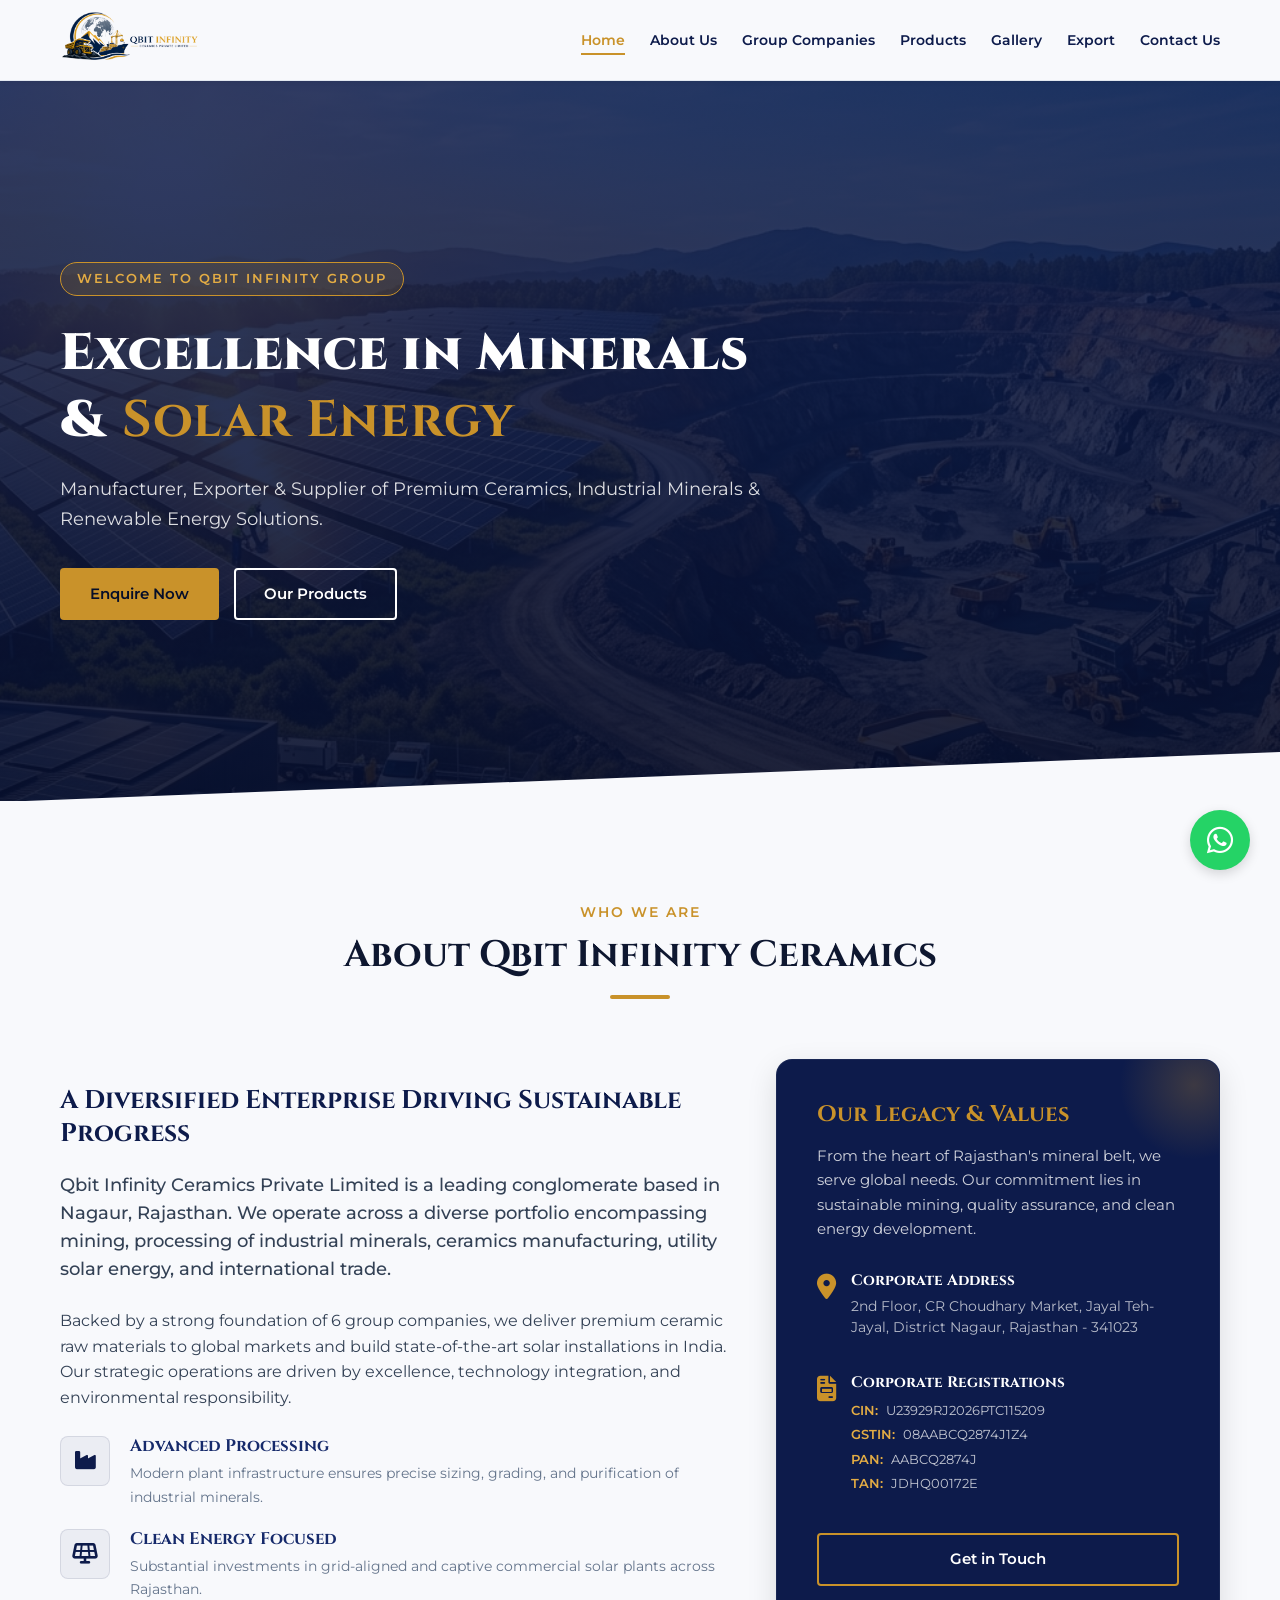
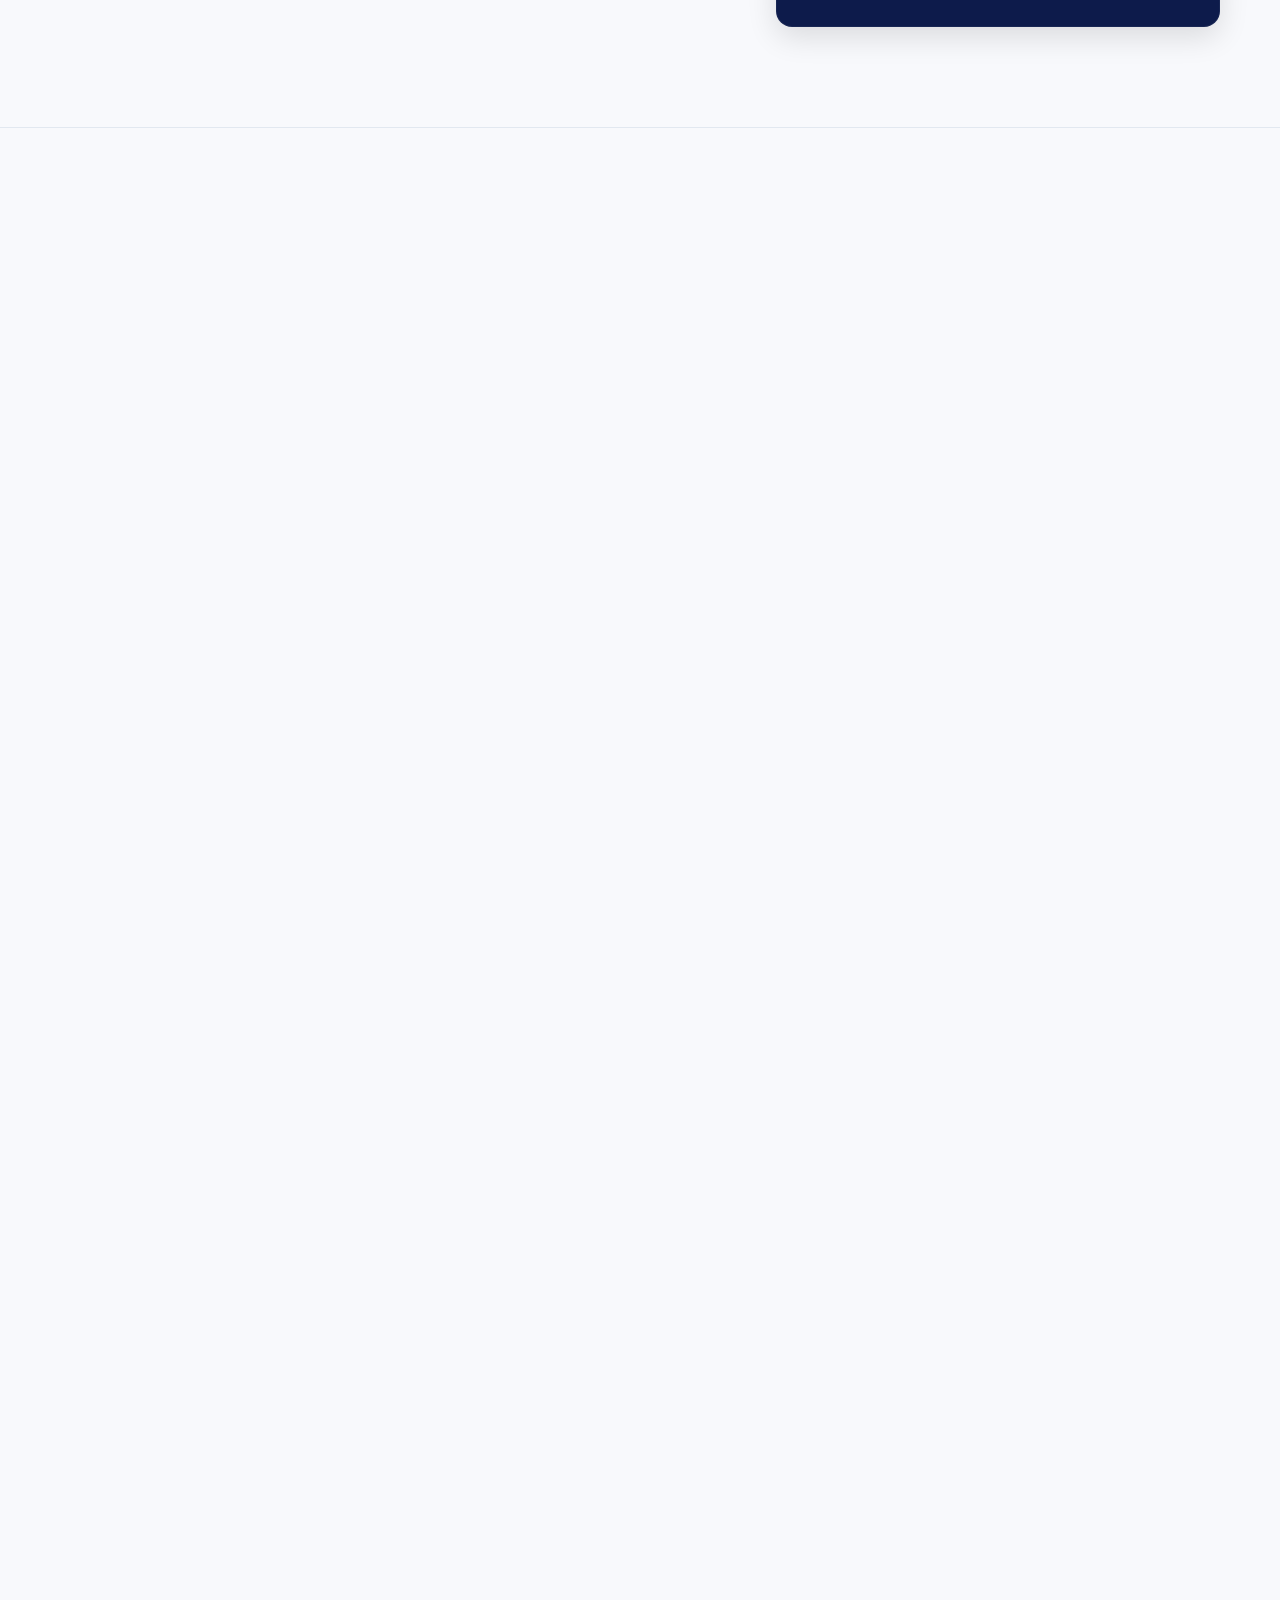
==== commit 5fdb5771: "update" ====
--- a/index.html
+++ b/index.html
@@ -259,12 +259,13 @@
                 </div>
                 
                 <!-- Card 2 Solar -->
-                <div class="group-card" id="group-card-2">
+                <div class="group-card clickable-card" id="group-card-2" data-modal="jsepl-modal">
                     <div class="card-icon-header">
-                        <i class="fa-solid fa-sun-plant-wilt"></i>
+                        <i class="fa-solid fa-sun-plant-wilt text-gold"></i>
+                        <span class="badge-profile-click">View Profile <i class="fa-solid fa-arrow-up-right-from-square"></i></span>
                     </div>
                     <h4>Jhuriya Solar Energy Private Limited</h4>
-                    <p>Specializes in grid-tied solar park planning, land acquisition, and mechanical EPC operations for renewable solar projects.</p>
+                    <p>Renewable energy company specializing in commercial utility-scale solar projects and clean energy asset operations.</p>
                 </div>
                 
                 <!-- Card 3 Solar -->
@@ -278,30 +279,33 @@
                 </div>
                 
                 <!-- Card 4 Solar -->
-                <div class="group-card" id="group-card-4">
+                <div class="group-card clickable-card" id="group-card-4" data-modal="ndsgee-modal">
                     <div class="card-icon-header">
-                        <i class="fa-solid fa-seedling"></i>
+                        <i class="fa-solid fa-seedling text-gold"></i>
+                        <span class="badge-profile-click">View Profile <i class="fa-solid fa-arrow-up-right-from-square"></i></span>
                     </div>
                     <h4>Nagaur Discom Solar Green Energy Enterprises</h4>
-                    <p>Provides commercial rooftop installations, green technology components, and customized solar setups for private sectors.</p>
+                    <p>Renewable energy EPC company specializing in design, engineering, construction, and turnkey solar installations.</p>
                 </div>
                 
                 <!-- Card 5 Mining -->
-                <div class="group-card" id="group-card-5">
+                <div class="group-card clickable-card" id="group-card-5" data-modal="qmm-modal">
                     <div class="card-icon-header">
-                        <i class="fa-solid fa-mountain"></i>
+                        <i class="fa-solid fa-mountain text-gold"></i>
+                        <span class="badge-profile-click">View Profile <i class="fa-solid fa-arrow-up-right-from-square"></i></span>
                     </div>
                     <h4>Qbit Mines and Minerals</h4>
-                    <p>Owns and operates open-cast mines in Rajasthan's mineral corridor. Sells processed raw ball clay, quartz, and feldspar.</p>
+                    <p>Mining company owning and operating open-cast mines in Jayal, Nagaur, supplying premium ceramics raw materials.</p>
                 </div>
                 
                 <!-- Card 6 Mining -->
-                <div class="group-card" id="group-card-6">
+                <div class="group-card clickable-card" id="group-card-6" data-modal="dm-modal">
                     <div class="card-icon-header">
-                        <i class="fa-solid fa-trowel-bricks"></i>
+                        <i class="fa-solid fa-trowel-bricks text-gold"></i>
+                        <span class="badge-profile-click">View Profile <i class="fa-solid fa-arrow-up-right-from-square"></i></span>
                     </div>
                     <h4>Dharti Mines</h4>
-                    <p>Focuses on advanced environment-friendly quarrying practices, mineral grading, and high-purity industrial silica sourcing.</p>
+                    <p>Mining enterprise specializing in eco-sensitive quarrying, advanced mineral grading, and premium industrial silica sourcing.</p>
                 </div>
             </div>
             
@@ -813,15 +817,224 @@
         <i class="fa-solid fa-arrow-up"></i>
     </button>
 
-    <!-- Company Profile Modal (NDGEPL) -->
-    <div class="profile-modal" id="ndgepl-modal">
+    <!-- Company Profile Modal (QMM) -->
+    <div class="profile-modal" id="qmm-modal">
         <div class="profile-modal-overlay"></div>
         <div class="profile-modal-container">
             <button class="profile-modal-close" aria-label="Close Profile Modal">&times;</button>
             
             <div class="profile-modal-header">
                 <span class="profile-modal-tag">Group Company</span>
-                <h3>Nagaur Discom Green Energy Private Limited</h3>
+                <h3>Qbit Mines and Minerals</h3>
+                <p class="profile-modal-subtitle">Sustainable Mining Operations &amp; Industrial Minerals Sourcing</p>
+                
+                <div class="profile-meta-grid">
+                    <div class="meta-item" style="grid-column: span 3;">
+                        <i class="fa-solid fa-location-dot"></i>
+                        <div>
+                            <strong>Registered Office Address</strong>
+                            <span>Opposite Government Hospital, Main Bus stand Road, Jayal, District Nagaur, Rajasthan - 341023</span>
+                        </div>
+                    </div>
+                </div>
+            </div>
+            
+            <div class="profile-modal-body">
+                <div class="profile-body-left">
+                    <section class="profile-section">
+                        <h4>About QMM</h4>
+                        <p>Qbit Mines and Minerals is a premier mining and mineral processing division of Qbit Infinity Group. The company owns and operates rich open-cast mines in the key mineral corridor of Jayal, Nagaur, Rajasthan. We specialize in the extraction, sorting, processing, and delivery of high-purity industrial and ceramic raw materials.</p>
+                        <p>Our state-of-the-art mining operations are backed by modern heavy earthmoving machinery, strict quality grading, and environment-friendly mining practices. We are dedicated to ensuring a consistent and reliable supply of high-grade raw materials to ceramics and chemical industries across India and global markets.</p>
+                    </section>
+                    
+                    <section class="profile-section vision-section-callout">
+                        <div class="vision-icon"><i class="fa-solid fa-eye"></i></div>
+                        <div>
+                            <h4>Corporate Vision</h4>
+                            <p>"To be a trusted and sustainable partner in industrial mineral sourcing by integrating advanced environment-friendly mining technology with strict quality control frameworks."</p>
+                        </div>
+                    </section>
+
+                    <section class="profile-section">
+                        <h4>Mining Practices &amp; Values</h4>
+                        <ul class="director-expertise-list" style="margin-top: 10px;">
+                            <li><i class="fa-solid fa-circle-check"></i> Sustainable open-cast mining methods.</li>
+                            <li><i class="fa-solid fa-circle-check"></i> Environment-friendly quarrying and excavation.</li>
+                            <li><i class="fa-solid fa-circle-check"></i> Strict moisture and size grading parameters.</li>
+                            <li><i class="fa-solid fa-circle-check"></i> Safe labor standards and site safety frameworks.</li>
+                            <li><i class="fa-solid fa-circle-check"></i> Land backfilling and ecological restoration.</li>
+                        </ul>
+                    </section>
+                </div>
+                
+                <div class="profile-body-right">
+                    <section class="profile-section">
+                        <h4>Core Operations &amp; Minerals</h4>
+                        <div class="activities-accordion">
+                            <div class="activity-group">
+                                <h5><i class="fa-solid fa-mountain"></i> Mining &amp; Resource Extraction</h5>
+                                <ul>
+                                    <li>Open-cast clay quarrying operations in Rajasthan</li>
+                                    <li>Raw ball clay and China clay excavation</li>
+                                    <li>Geological mapping and resource estimation</li>
+                                    <li>Environmental impact compliance &amp; safety plans</li>
+                                </ul>
+                            </div>
+                            
+                            <div class="activity-group">
+                                <h5><i class="fa-solid fa-filter"></i> Mineral Processing &amp; Grading</h5>
+                                <ul>
+                                    <li>High-efficiency crushing, screening, and sizing</li>
+                                    <li>Sieve grading for specific mesh sizing parameters</li>
+                                    <li>Purification and washing (levigation) controls</li>
+                                    <li>Moisture content control and bulk packaging</li>
+                                </ul>
+                            </div>
+                            
+                            <div class="activity-group">
+                                <h5><i class="fa-solid fa-truck-ramp-box"></i> Industrial Raw Material Sourcing</h5>
+                                <ul>
+                                    <li>Bulk raw Ball Clay supplies for tiles body matrix</li>
+                                    <li>Potash Feldspar and Soda Feldspar sourcing</li>
+                                    <li>High-purity crystalline Silica &amp; Quartz powders</li>
+                                    <li>Pan-India logistics and port delivery setups</li>
+                                </ul>
+                            </div>
+                        </div>
+                    </section>
+                </div>
+            </div>
+        </div>
+    </div>
+
+    <!-- Company Profile Modal (NDSGEE) -->
+    <div class="profile-modal" id="ndsgee-modal">
+        <div class="profile-modal-overlay"></div>
+        <div class="profile-modal-container">
+            <button class="profile-modal-close" aria-label="Close Profile Modal">&times;</button>
+            
+            <div class="profile-modal-header">
+                <span class="profile-modal-tag">Group Company</span>
+                <h3>Nagaur Discom Solar Green Energy Enterprises</h3>
+                <p class="profile-modal-subtitle">Renewable Solar Energy EPC Solutions &amp; Turnkey Execution</p>
+                
+                <div class="profile-meta-grid">
+                    <div class="meta-item" style="grid-column: span 3;">
+                        <i class="fa-solid fa-location-dot"></i>
+                        <div>
+                            <strong>Registered Office Address</strong>
+                            <span>Lamba, District Nagaur, Rajasthan - 341519</span>
+                        </div>
+                    </div>
+                </div>
+            </div>
+            
+            <div class="profile-modal-body">
+                <div class="profile-body-left">
+                    <section class="profile-section">
+                        <h4>About NDSGEE</h4>
+                        <p>Nagaur Discom Solar Green Energy Enterprises is a renewable energy EPC company specializing in the design, engineering, procurement, construction, commissioning, and operation of solar power projects across India.</p>
+                        <p>The company is committed to supporting India's clean energy transition through the development of reliable, efficient, and sustainable solar energy solutions for commercial, industrial, agricultural, and government sectors.</p>
+                        <p>With a dedicated team of technical professionals and project management experts, the company delivers turnkey solar EPC solutions from concept to commissioning.</p>
+                    </section>
+                    
+                    <section class="profile-section vision-section-callout">
+                        <div class="vision-icon"><i class="fa-solid fa-eye"></i></div>
+                        <div>
+                            <h4>Corporate Vision</h4>
+                            <p>"To become a trusted leader in renewable energy infrastructure by delivering innovative, sustainable, and high-performance solar power solutions."</p>
+                        </div>
+                    </section>
+
+                    <section class="profile-section">
+                        <h4>Corporate Mission</h4>
+                        <ul class="director-expertise-list" style="margin-top: 10px;">
+                            <li><i class="fa-solid fa-circle-check"></i> Accelerate renewable energy adoption.</li>
+                            <li><i class="fa-solid fa-circle-check"></i> Deliver world-class EPC services.</li>
+                            <li><i class="fa-solid fa-circle-check"></i> Promote sustainable development.</li>
+                            <li><i class="fa-solid fa-circle-check"></i> Create long-term value for customers and stakeholders.</li>
+                            <li><i class="fa-solid fa-circle-check"></i> Support India's clean energy and carbon reduction goals.</li>
+                        </ul>
+                    </section>
+
+                    <section class="profile-section">
+                        <h4>Key Strengths</h4>
+                        <div class="directors-list-grid" style="gap: 8px;">
+                            <span class="director-item-badge">Complete Turnkey EPC</span>
+                            <span class="director-item-badge">Project Management</span>
+                            <span class="director-item-badge">Quality &amp; Safety Focus</span>
+                            <span class="director-item-badge">Timely Execution</span>
+                            <span class="director-item-badge">Experienced Tech Team</span>
+                            <span class="director-item-badge">Regulatory Compliance</span>
+                            <span class="director-item-badge">Cost-Effective</span>
+                            <span class="director-item-badge">Customer-Centric</span>
+                        </div>
+                    </section>
+                </div>
+                
+                <div class="profile-body-right">
+                    <section class="profile-section">
+                        <h4>Our Services</h4>
+                        <div class="activities-accordion">
+                            <div class="activity-group">
+                                <h5><i class="fa-solid fa-solar-panel"></i> Solar EPC Solutions</h5>
+                                <ul>
+                                    <li>Ground Mounted &amp; Utility Scale Projects</li>
+                                    <li>Commercial &amp; Industrial (C&I) Solar</li>
+                                    <li>Captive &amp; Open Access Solar Plants</li>
+                                    <li>Rooftop Solar &amp; PM-KUSUM Component A</li>
+                                    <li>Agricultural Solarization &amp; Solar Pumping</li>
+                                    <li>Government Tender Execution &amp; Management</li>
+                                </ul>
+                            </div>
+                            
+                            <div class="activity-group">
+                                <h5><i class="fa-solid fa-drafting-compass"></i> Engineering &amp; Procurement</h5>
+                                <ul>
+                                    <li>DPR, Site Survey &amp; Feasibility Analysis</li>
+                                    <li>System Design &amp; Electrical Optimization</li>
+                                    <li>Solar Modules &amp; Inverter Procurement</li>
+                                    <li>Structure &amp; BOS Material Quality Assurance</li>
+                                </ul>
+                            </div>
+                            
+                            <div class="activity-group">
+                                <h5><i class="fa-solid fa-check-double"></i> Construction &amp; Commissioning (O&M)</h5>
+                                <ul>
+                                    <li>Civil Works &amp; MMS Installation</li>
+                                    <li>Electrical Installation &amp; Evacuation Setup</li>
+                                    <li>Testing, Commissioning &amp; AMCs</li>
+                                    <li>Performance Monitoring &amp; Yield Optimization</li>
+                                </ul>
+                            </div>
+                        </div>
+                    </section>
+
+                    <section class="profile-section" style="margin-top: 25px;">
+                        <h4>Industries Served</h4>
+                        <div class="directors-list-grid" style="gap: 8px;">
+                            <span class="director-item-badge" style="background-color: rgba(201, 146, 42, 0.08); border-color: rgba(201, 146, 42, 0.2);"><i class="fa-solid fa-industry"></i> Industrial &amp; Manufacturing</span>
+                            <span class="director-item-badge" style="background-color: rgba(201, 146, 42, 0.08); border-color: rgba(201, 146, 42, 0.2);"><i class="fa-solid fa-building"></i> Commercial Establishments</span>
+                            <span class="director-item-badge" style="background-color: rgba(201, 146, 42, 0.08); border-color: rgba(201, 146, 42, 0.2);"><i class="fa-solid fa-landmark"></i> Government Departments</span>
+                            <span class="director-item-badge" style="background-color: rgba(201, 146, 42, 0.08); border-color: rgba(201, 146, 42, 0.2);"><i class="fa-solid fa-tractor"></i> Agricultural Sector</span>
+                            <span class="director-item-badge" style="background-color: rgba(201, 146, 42, 0.08); border-color: rgba(201, 146, 42, 0.2);"><i class="fa-solid fa-charging-station"></i> IPPs &amp; Power Producers</span>
+                            <span class="director-item-badge" style="background-color: rgba(201, 146, 42, 0.08); border-color: rgba(201, 146, 42, 0.2);"><i class="fa-solid fa-graduation-cap"></i> Institutional Facilities</span>
+                        </div>
+                    </section>
+                </div>
+            </div>
+        </div>
+    </div>
+
+    <!-- Company Profile Modal (JSEPL) -->
+    <div class="profile-modal" id="jsepl-modal">
+        <div class="profile-modal-overlay"></div>
+        <div class="profile-modal-container">
+            <button class="profile-modal-close" aria-label="Close Profile Modal">&times;</button>
+            
+            <div class="profile-modal-header">
+                <span class="profile-modal-tag">Group Company</span>
+                <h3>Jhuriya Solar Energy Private Limited</h3>
                 <p class="profile-modal-subtitle">Renewable Solar Energy Development &amp; Operations</p>
                 
                 <div class="profile-meta-grid">
@@ -829,21 +1042,21 @@
                         <i class="fa-solid fa-location-dot"></i>
                         <div>
                             <strong>Registered Office</strong>
-                            <span>Rampura Road, Lamba, District Nagaur, Rajasthan - 341519</span>
+                            <span>Ganpat Ram ki Dhani, Baldoo, District Nagaur, Rajasthan - 341316</span>
                         </div>
                     </div>
                     <div class="meta-item">
                         <i class="fa-solid fa-id-card"></i>
                         <div>
                             <strong>CIN Number</strong>
-                            <span>U43210RJ2014PTC097525</span>
+                            <span>U3510RJ2014PTC097229</span>
                         </div>
                     </div>
                     <div class="meta-item">
                         <i class="fa-solid fa-file-invoice-dollar"></i>
                         <div>
                             <strong>GST Number</strong>
-                            <span>08AAJCN9095L1ZK</span>
+                            <span>08AAGCJ5820Q1Z0</span>
                         </div>
                     </div>
                 </div>
@@ -852,8 +1065,8 @@
             <div class="profile-modal-body">
                 <div class="profile-body-left">
                     <section class="profile-section">
-                        <h4>About NDGEPL</h4>
-                        <p>Nagaur Discom Green Energy Private Limited is a renewable energy company engaged in the development, ownership, operation, and management of commercial solar power projects. The company is committed to producing clean, sustainable, and reliable energy while contributing to India's renewable energy goals and carbon reduction initiatives.</p>
+                        <h4>About JSEPL</h4>
+                        <p>Jhuriya Solar Energy Private Limited is a renewable energy company engaged in the development, ownership, operation, and management of commercial solar power projects. The company is committed to producing clean, sustainable, and reliable energy while contributing to India's renewable energy goals and carbon reduction initiatives.</p>
                         <p>The company focuses on utility-scale and commercial solar power generation projects, delivering long-term value through efficient plant operation, advanced technology, and sustainable energy practices.</p>
                     </section>
                     
@@ -870,15 +1083,15 @@
                         <div class="directors-list-grid">
                             <div class="director-item-badge">
                                 <i class="fa-solid fa-user-tie"></i>
-                                <span>Anju Kumari</span>
+                                <span>Laxmi Devi</span>
                             </div>
                             <div class="director-item-badge">
                                 <i class="fa-solid fa-user-tie"></i>
-                                <span>Deva Ram</span>
+                                <span>Sumitra Devi</span>
                             </div>
                             <div class="director-item-badge">
                                 <i class="fa-solid fa-user-tie"></i>
-                                <span>Ramdeva Ram</span>
+                                <span>Jagdish Jhuriya</span>
                             </div>
                         </div>
                     </section>
@@ -929,6 +1142,212 @@
         </div>
     </div>
 
+    <!-- Company Profile Modal (NDGEPL) -->
+    <div class="profile-modal" id="ndgepl-modal">
+        <div class="profile-modal-overlay"></div>
+        <div class="profile-modal-container">
+            <button class="profile-modal-close" aria-label="Close Profile Modal">&times;</button>
+            
+            <div class="profile-modal-header">
+                <span class="profile-modal-tag">Group Company</span>
+                <h3>Nagaur Discom Green Energy Private Limited</h3>
+                <p class="profile-modal-subtitle">Renewable Solar Energy Development &amp; Operations</p>
+                
+                <div class="profile-meta-grid">
+                    <div class="meta-item">
+                        <i class="fa-solid fa-location-dot"></i>
+                        <div>
+                            <strong>Registered Office</strong>
+                            <span>Rampura Road, Lamba, District Nagaur, Rajasthan - 341519</span>
+                        </div>
+                    </div>
+                    <div class="meta-item">
+                        <i class="fa-solid fa-id-card"></i>
+                        <div>
+                            <strong>CIN Number</strong>
+                            <span>U43210RJ2014PTC097525</span>
+                        </div>
+                    </div>
+                    <div class="meta-item">
+                        <i class="fa-solid fa-file-invoice-dollar"></i>
+                        <div>
+                            <strong>GST Number</strong>
+                            <span>08AAJCN9095L1ZK</span>
+                        </div>
+                    </div>
+                </div>
+            </div>
+            
+            <div class="profile-modal-body">
+                <div class="profile-body-left">
+                    <section class="profile-section">
+                        <h4>About NDGEPL</h4>
+                        <p>Nagaur Discom Green Energy Private Limited is a renewable energy company engaged in the development, ownership, operation, and management of commercial solar power projects. The company is committed to producing clean, sustainable, and reliable energy while contributing to India's renewable energy goals and carbon reduction initiatives.</p>
+                        <p>The company focuses on utility-scale and commercial solar power generation projects, delivering long-term value through efficient plant operation, advanced technology, and sustainable energy practices.</p>
+                    </section>
+                    
+                    <section class="profile-section vision-section-callout">
+                        <div class="vision-icon"><i class="fa-solid fa-eye"></i></div>
+                        <div>
+                            <h4>Corporate Vision</h4>
+                            <p>"To become a leading renewable energy company by developing and operating high-performance solar power assets that support sustainable economic growth and environmental responsibility."</p>
+                        </div>
+                    </section>
+                    
+                    <section class="profile-section">
+                        <h4>Board Directors</h4>
+                        <div class="directors-list-grid">
+                            <div class="director-item-badge">
+                                <i class="fa-solid fa-user-tie"></i>
+                                <span>Anju Kumari</span>
+                            </div>
+                            <div class="director-item-badge">
+                                <i class="fa-solid fa-user-tie"></i>
+                                <span>Deva Ram</span>
+                            </div>
+                            <div class="director-item-badge">
+                                <i class="fa-solid fa-user-tie"></i>
+                                <span>Ramdeva Ram</span>
+                            </div>
+                        </div>
+                    </section>
+                </div>
+                
+                <div class="profile-body-right">
+                    <h4>Key Business Activities</h4>
+                    
+                    <div class="activities-accordion">
+                        <!-- Group 1 -->
+                        <div class="activity-group">
+                            <h5><i class="fa-solid fa-solar-panel"></i> Solar Power Generation</h5>
+                            <ul>
+                                <li>Development of Commercial Solar Power Projects</li>
+                                <li>Utility Scale Solar Power Plants</li>
+                                <li>Renewable Energy Asset Ownership</li>
+                                <li>Grid Connected Solar Projects</li>
+                                <li>Long-Term Power Generation Operations</li>
+                            </ul>
+                        </div>
+                        
+                        <!-- Group 2 -->
+                        <div class="activity-group">
+                            <h5><i class="fa-solid fa-lightbulb"></i> Renewable Energy Development</h5>
+                            <ul>
+                                <li>Solar Energy Infrastructure Development</li>
+                                <li>Project Planning &amp; Implementation</li>
+                                <li>Energy Production Optimization</li>
+                                <li>Sustainable Energy Solutions</li>
+                                <li>Green Power Generation</li>
+                            </ul>
+                        </div>
+                        
+                        <!-- Group 3 -->
+                        <div class="activity-group">
+                            <h5><i class="fa-solid fa-screwdriver-wrench"></i> Operations &amp; Asset Management</h5>
+                            <ul>
+                                <li>Solar Plant Operations</li>
+                                <li>Performance Monitoring</li>
+                                <li>Preventive Maintenance</li>
+                                <li>Energy Yield Optimization</li>
+                                <li>Asset Lifecycle Management</li>
+                            </ul>
+                        </div>
+                    </div>
+                </div>
+            </div>
+        </div>
+    </div>
+
+    <!-- Company Profile Modal (Dharti Mines) -->
+    <div class="profile-modal" id="dm-modal">
+        <div class="profile-modal-overlay"></div>
+        <div class="profile-modal-container">
+            <button class="profile-modal-close" aria-label="Close Profile Modal">&times;</button>
+            
+            <div class="profile-modal-header">
+                <span class="profile-modal-tag">Group Company</span>
+                <h3>Dharti Mines</h3>
+                <p class="profile-modal-subtitle">Eco-Friendly Quarrying &amp; High-Purity Industrial Silica Sourcing</p>
+                
+                <div class="profile-meta-grid">
+                    <div class="meta-item" style="grid-column: span 3;">
+                        <i class="fa-solid fa-location-dot"></i>
+                        <div>
+                            <strong>Registered Office Address</strong>
+                            <span>Village-Tangla, Teh-jayal, District-nagaur (Raj.) - 341024</span>
+                        </div>
+                    </div>
+                </div>
+            </div>
+            
+            <div class="profile-modal-body">
+                <div class="profile-body-left">
+                    <section class="profile-section">
+                        <h4>About Dharti Mines</h4>
+                        <p>Dharti Mines is a key mining enterprise under the Qbit Infinity Group, specializing in the extraction and supply of high-grade industrial minerals and ceramics raw materials. Located in the mineral-rich Village of Tangla, Jayal Tehsil in the Nagaur district of Rajasthan, we operate state-of-the-art open-cast mining sites. Our primary focus is on sustainable and eco-sensitive excavation, advanced sizing, and prompt supply of industrial silica, clay, and related minerals to manufacturing industries across the country.</p>
+                        <p>Through our strict quality management systems and adherence to environmental guidelines, we ensure that every batch of minerals supplied meets precise industrial requirements while minimizing ecological footprints.</p>
+                    </section>
+                    
+                    <section class="profile-section vision-section-callout">
+                        <div class="vision-icon"><i class="fa-solid fa-eye"></i></div>
+                        <div>
+                            <h4>Corporate Vision</h4>
+                            <p>"To be a benchmark in eco-sensitive mining by utilizing modern green excavation technologies, strict quality assessment methods, and comprehensive land reclamation practices."</p>
+                        </div>
+                    </section>
+
+                    <section class="profile-section">
+                        <h4>Mining Practices &amp; Values</h4>
+                        <ul class="director-expertise-list" style="margin-top: 10px;">
+                            <li><i class="fa-solid fa-circle-check"></i> Sustainable open-cast mining methods.</li>
+                            <li><i class="fa-solid fa-circle-check"></i> Environment-friendly quarrying and excavation.</li>
+                            <li><i class="fa-solid fa-circle-check"></i> Strict moisture and size grading parameters.</li>
+                            <li><i class="fa-solid fa-circle-check"></i> Safe labor standards and site safety frameworks.</li>
+                            <li><i class="fa-solid fa-circle-check"></i> Land backfilling and ecological restoration.</li>
+                        </ul>
+                    </section>
+                </div>
+                
+                <div class="profile-body-right">
+                    <section class="profile-section">
+                        <h4>Core Operations &amp; Minerals</h4>
+                        <div class="activities-accordion">
+                            <div class="activity-group">
+                                <h5><i class="fa-solid fa-mountain"></i> Eco-Quarrying</h5>
+                                <ul>
+                                    <li>Environmentally conscious mining operations</li>
+                                    <li>Excavation using low-emission machinery</li>
+                                    <li>Safe pit designs and structural safety</li>
+                                    <li>Systematic overburden management</li>
+                                </ul>
+                            </div>
+                            
+                            <div class="activity-group">
+                                <h5><i class="fa-solid fa-filter"></i> Mineral Sizing &amp; Sieve Grading</h5>
+                                <ul>
+                                    <li>High-accuracy crushing and sizing units</li>
+                                    <li>Mesh classification (sieve grading) to match custom client requirements</li>
+                                    <li>Levigation and moisture control management</li>
+                                    <li>Quality assurance labs and screening</li>
+                                </ul>
+                            </div>
+                            
+                            <div class="activity-group">
+                                <h5><i class="fa-solid fa-truck-ramp-box"></i> Silica &amp; Sourcing</h5>
+                                <ul>
+                                    <li>Premium industrial silica sand supplies</li>
+                                    <li>Refractory and ceramic body clay distribution</li>
+                                    <li>Large-volume industrial raw material transport</li>
+                                    <li>Direct logistics from Nagaur to factories and ports</li>
+                                </ul>
+                            </div>
+                        </div>
+                    </section>
+                </div>
+            </div>
+        </div>
+    </div>
+
     <!-- Custom JavaScript -->
     <script src="script.js" defer></script>
 </body>
